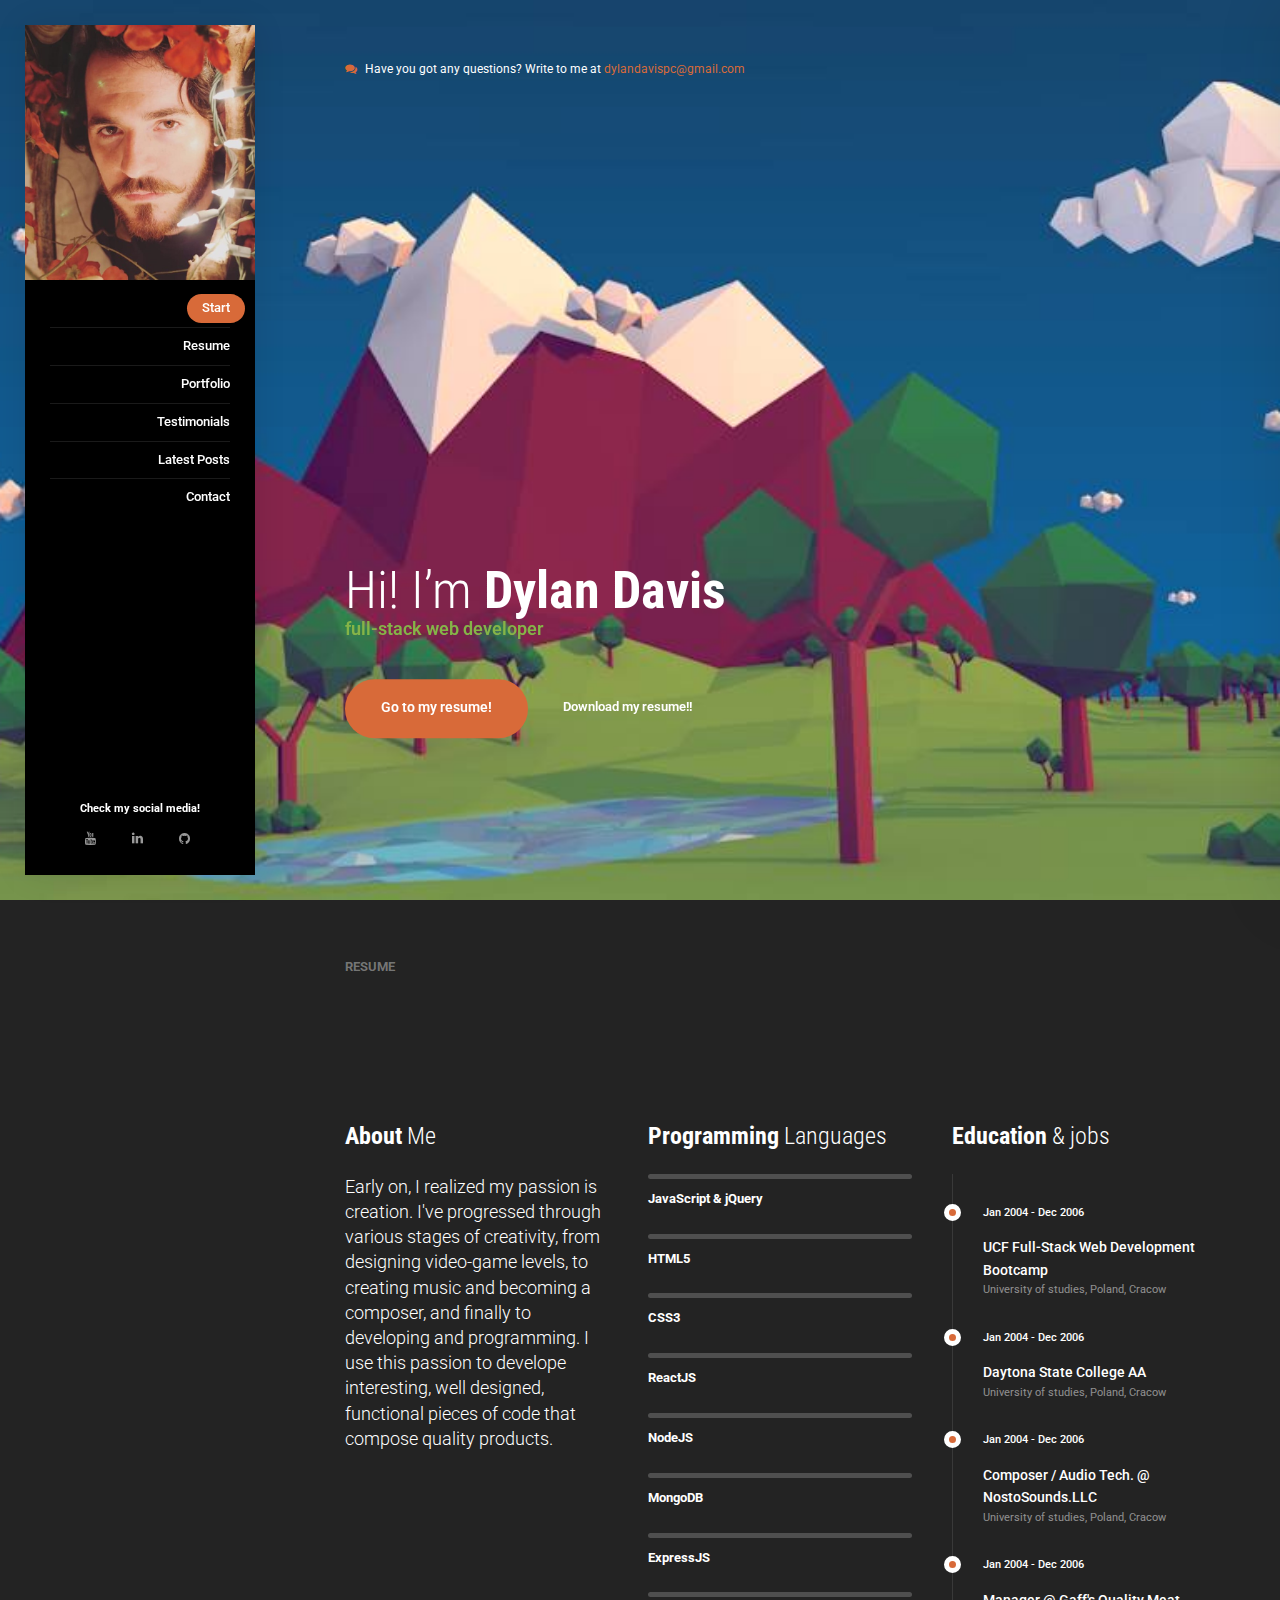
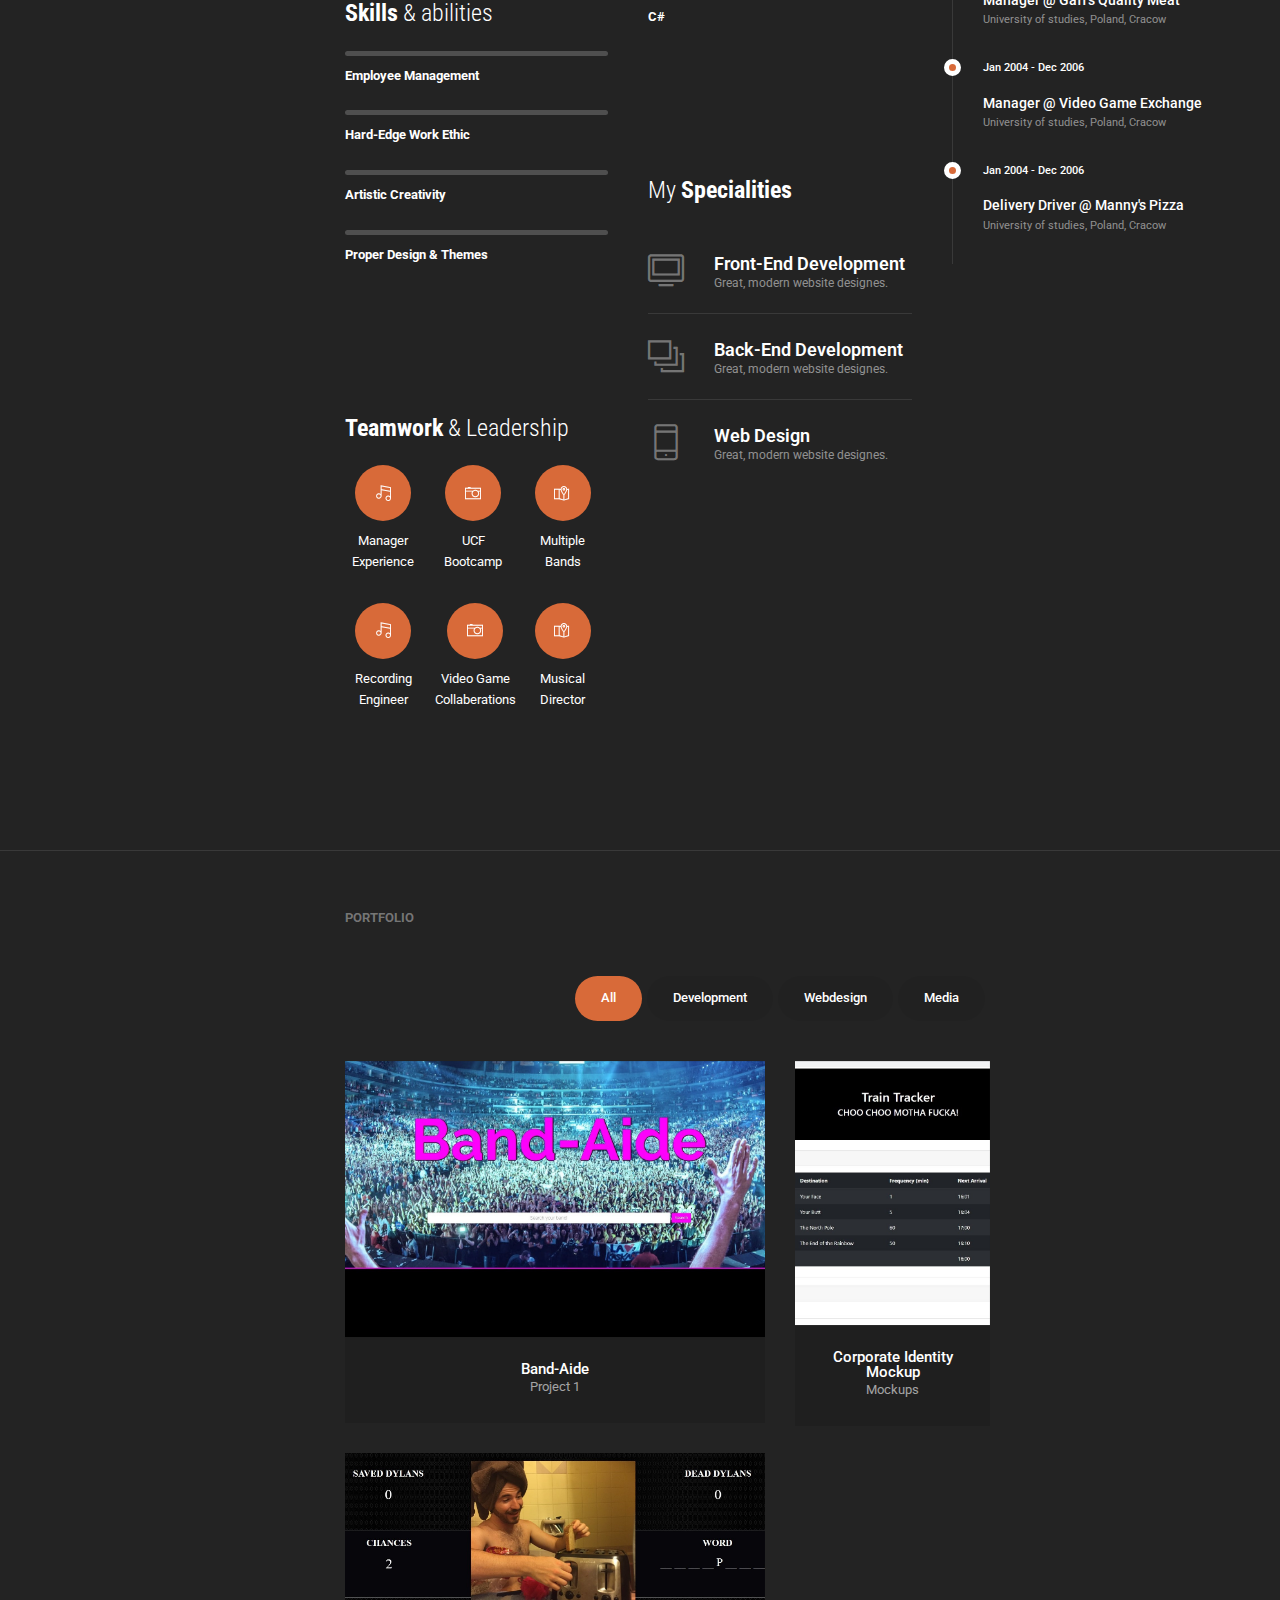
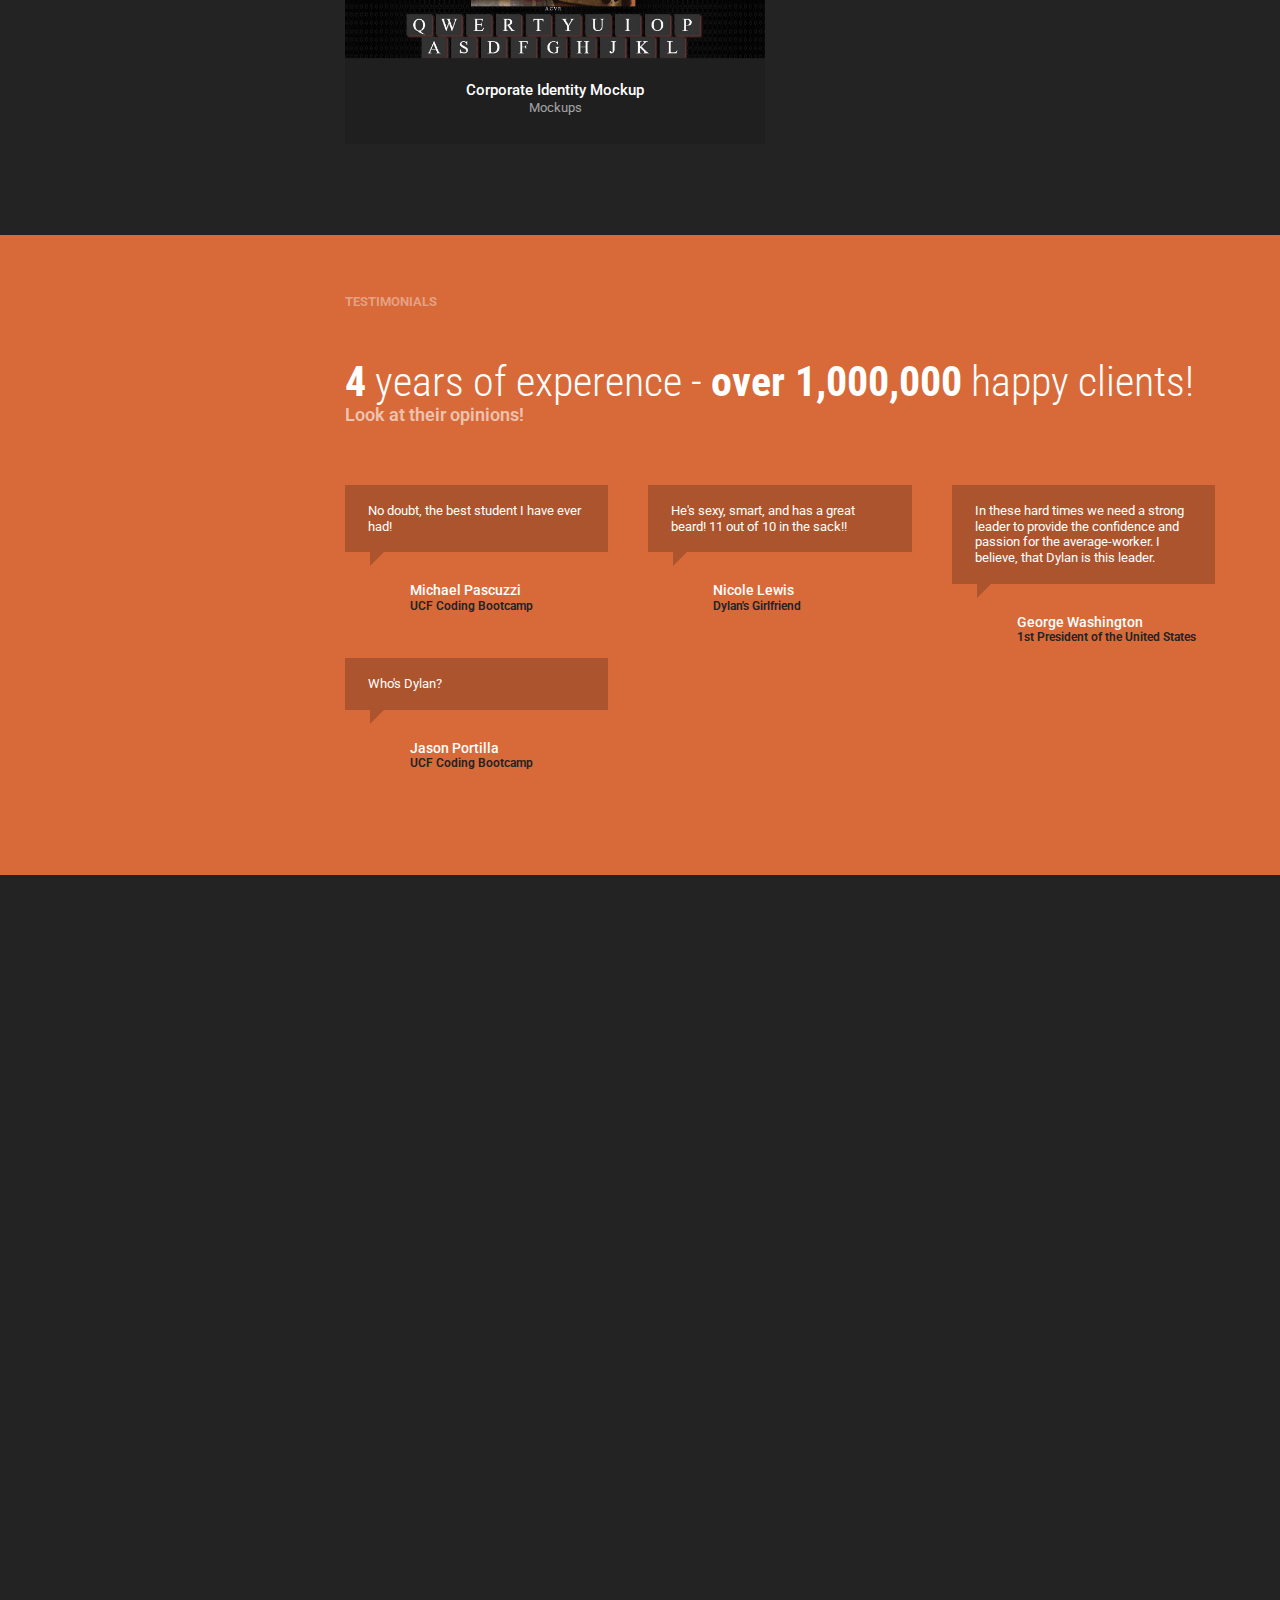
==== index.html @ 5b0389f5 "Blah" ====
<!DOCTYPE html>
<html lang="en">
<head>

<!-- Meta -->
<meta http-equiv="Content-Type" content="text/html; charset=UTF-8" />
<meta name="viewport" content="width=device-width, initial-scale=1.0, maximum-scale=1.0, user-scalable=0" />

<!-- Title -->
<title>Dylan Davis</title>

<!-- Custom CSS Changes -->
<link rel="stylesheet" rel="stylesheet" href="assets/css/custom.css">

<!-- Favicons -->
<link rel="shortcut icon" href="assets/img/favicon.png">
<link rel="apple-touch-icon" href="assets/img/favicon_60x60.png">
<link rel="apple-touch-icon" sizes="76x76" href="assets/img/favicon_76x76.png">
<link rel="apple-touch-icon" sizes="120x120" href="assets/img/favicon_120x120.png">
<link rel="apple-touch-icon" sizes="152x152" href="assets/img/favicon_152x152.png">

<!-- Google Web Fonts -->
<link href='https://fonts.googleapis.com/css?family=Roboto+Condensed:400,700,300' rel='stylesheet' type='text/css'>
<link href='https://fonts.googleapis.com/css?family=Roboto:400,700,500,300,100' rel='stylesheet' type='text/css'>

<!-- CSS Styles -->
<link rel="stylesheet" href="assets/css/styles.css" />

<!-- CSS Template -->
<link rel="stylesheet" href="assets/css/theme.min.css" />
<link rel="stylesheet" href="assets/css/color/orange-green.css" id="color" />

</head>

<body class="header-vertical">

<!-- Loader -->
<div id="page-loader" class="bg-grey-dark"></div>
<!-- Loader / End -->

<!-- Header -->
<header id="header" class="bg-black dark hidden-sm hidden-xs">

    <!-- Photo -->
    <div class="photo">
        <img src="assets/img/photos/imgProfile.jpg" alt="...me...">
    </div>

    <!-- Navigation -->
    <nav id="main-menu">
        <ul class="nav nav-vertical">
            <li><a href="#start"><span>Start</span></a></li>
            <li><a href="#resume"><span>Resume</span></a></li>
            <li><a href="#portfolio"><span>Portfolio</span></a></li>
            <li><a href="#testimonials"><span>Testimonials</span></a></li>
            <li><a href="#posts"><span>Latest Posts</span></a></li>
            <li><a href="#contact"><span>Contact</span></a></li>
        </ul>
    </nav>

    <!-- Social Media -->
    <div class="social-media">
        <strong class="text-sm">Check my social media!</strong>
        <ul class="list-inline margin-t-10">
            <li><a target="_blank" href="https://www.youtube.com/channel/UCfz7WTOPz4NAo-dM3r6B_Qw?view_as=subscriber" class="icon icon-xs"><i class="fa fa-youtube text-muted"></i></a></li>
            <li><a target="_blank" href="https://www.linkedin.com/in/dylan-davis-137534184/" class="icon icon-xs"><i class="fa fa-linkedin text-muted"></i></a></li>
            <li><a target="_blank" href="https://github.com/dylandavispc" class="icon icon-xs"><i class="fa fa-github text-muted"></i></a></li>
        </ul>
    </div>

</header>
<!-- Header / End -->

<!-- Content -->
<div id="content" class="bg-white">

    <!-- Section - Home -->
    <section id="start" class="section fullheight bg-secondary dark padding-v-60">

        <!-- BG Image -->
        <div class="bg-image animated infinite zooming"><img src="assets/img/photos/mountain.jpg" alt="..."></div>

        <!-- Top -->
        <div class="container container-wide text-md">
            <i class="icon-before fa fa-comments text-primary"></i>Have you got any questions? Write to me at <a href="#" class="text-primary">dylandavispc@gmail.com</a>
        </div>

        <!-- Middle -->
        <div class="container container-wide v-bottom padding-v-80">
            <h1 class="text-lg margin-b-0">Hi! I’m <strong>Dylan Davis</strong></h1>
            <h5 class="text-tertiary margin-b-40">full-stack web developer</h5>
            <span data-target="local-scroll"><a href="#resume" class="btn btn-lg btn-primary"><span>Go to my resume!</span><i class="ti-arrow-down"></i></a></span>
            <a target="_blank" href="assets/img/photos/Resume1.png" class="btn btn-link" download="Resume"><span>Download my resume!!</span><i class="ti-file"></i></a>
        </div>
        
    </section>
    <!-- Section - Home / End -->

    <!-- Section - Resume -->
    <section id="resume" class="section bg-secondary dark padding-v-60 border-bottom">

        <!-- Content -->
        <div class="container container-wide">

            <h6 class="margin-b-50">Resume</h6>
            
            <div class="row padding-lg">
                <div class="col-md-4 col-sm-6 col-xs-12">

                    <!-- Resume Box / About -->
                    <div class="resume-box">
                        <span class="icon animated" data-animation="fadeInDown"><i class="ti-comment-alt text-tertiary"></i></span>
                        <h4><strong>About</strong> Me</h4>
                        <p class="lead">Early on, I realized my passion is creation.  I've progressed through various stages of creativity, from designing video-game levels, 
                            to creating music and becoming a composer, and finally to developing and programming.  I use this passion to develope interesting, well designed, functional pieces of code 
                            that compose quality products.
                        </p>   
                    </div>

                    <!-- Resume Box / Skills -->
                    <div class="resume-box">
                        <span class="icon animated" data-animation="fadeInDown"><i class="ti-cup text-tertiary"></i></span>
                        <h4><strong>Skills</strong> &amp; abilities</h4>
                        <!-- Skill -->
                        <div class="skill">
                            <div class="progress progress-animated">
                                <div class="progress-bar progress-bar-primary" role="progressbar" aria-valuenow="90" aria-valuemin="0" aria-valuemax="100">
                                    <span></span>
                                </div>
                            </div>
                            <strong>Employee Management</strong>
                        </div>
                        <!-- Skill -->
                        <div class="skill">
                            <div class="progress progress-animated">
                                <div class="progress-bar progress-bar-primary" role="progressbar" aria-valuenow="90" aria-valuemin="0" aria-valuemax="100">
                                    <span></span>
                                </div>
                            </div>
                            <strong>Hard-Edge Work Ethic</strong>
                        </div>
                        <!-- Skill -->
                        <div class="skill">
                            <div class="progress progress-animated">
                                <div class="progress-bar progress-bar-primary" role="progressbar" aria-valuenow="80" aria-valuemin="0" aria-valuemax="100">
                                    <span></span>
                                </div>
                            </div>
                            <strong>Artistic Creativity</strong>
                        </div>
                        <!-- Skill -->
                        <div class="skill">
                            <div class="progress progress-animated">
                                <div class="progress-bar progress-bar-primary" role="progressbar" aria-valuenow="60" aria-valuemin="0" aria-valuemax="100">
                                    <span></span>
                                </div>
                            </div>
                            <strong>Proper Design & Themes</strong>
                        </div>
                    </div>
                    <!-- Resume Box / Hobbies -->
                    <div class="resume-box">
                        <span class="icon animated" data-animation="fadeInDown"><i class="ti-music-alt text-tertiary"></i></span>
                        <h4><strong>Teamwork</strong> &amp; Leadership</h4>
                            <ul class="list-inline">
                            <li class="leader">
                                <div class="icon-box text-center">
                                    <span class="icon icon-sm icon-circle icon-primary icon-filled"><i class="ti-music-alt"></i></span>
                                    <span class="title">Manager Experience</span>
                                </div> 
                            </li> 
                            <li class="leader">
                                <div class="icon-box text-center">
                                    <span class="icon icon-sm icon-circle icon-primary icon-filled"><i class="ti-camera"></i></span>
                                    <span class="title">UCF Bootcamp</span>
                                </div> 
                            </li> 
                            <li class="leader">
                                <div class="icon-box text-center">
                                    <span class="icon icon-sm icon-circle icon-primary icon-filled"><i class="ti-map-alt"></i></span>
                                    <span class="title">Multiple Bands</span>
                                </div> 
                            </li> 
                            <li class="leader">
                                <div class="icon-box text-center">
                                    <span class="icon icon-sm icon-circle icon-primary icon-filled"><i class="ti-music-alt"></i></span>
                                    <span class="title">Recording Engineer</span>
                                </div> 
                            </li> 
                            <li class="leader">
                                <div class="icon-box text-center">
                                    <span class="icon icon-sm icon-circle icon-primary icon-filled"><i class="ti-camera"></i></span>
                                    <span class="title">Video Game Collaberations</span>
                                </div> 
                            </li> 
                            <li class="leader">
                                <div class="icon-box text-center">
                                    <span class="icon icon-sm icon-circle icon-primary icon-filled"><i class="ti-map-alt"></i></span>
                                    <span class="title">Musical Director</span>
                                </div> 
                            </li> 
                        </ul>
                    </div>

                </div>
                <div class="col-md-4 col-sm-6 col-xs-12">

                    <!-- Resume Box / Languages -->
                    <div class="resume-box">
                        <span class="icon animated" data-animation="fadeInDown"><i class="ti-cup text-tertiary"></i></span>
                        <h4><strong>Programming</strong> Languages</h4>
                        <!-- Skill -->
                        <div class="skill">
                            <div class="progress progress-animated">
                                <div class="progress-bar progress-bar-primary" role="progressbar" aria-valuenow="100" aria-valuemin="0" aria-valuemax="100">
                                    <span></span>
                                </div>
                            </div>
                            <strong>JavaScript & jQuery</strong>
                        </div>
                        <!-- Skill -->
                        <div class="skill">
                            <div class="progress progress-animated">
                                <div class="progress-bar progress-bar-primary" role="progressbar" aria-valuenow="85" aria-valuemin="0" aria-valuemax="100">
                                    <span></span>
                                </div>
                            </div>
                            <strong>HTML5</strong>
                        </div>
                        <!-- Skill -->
                        <div class="skill">
                            <div class="progress progress-animated">
                                <div class="progress-bar progress-bar-primary" role="progressbar" aria-valuenow="90" aria-valuemin="0" aria-valuemax="100">
                                    <span></span>
                                </div>
                            </div>
                            <strong>CSS3</strong>
                        </div>
                        <!-- Skill -->
                        <div class="skill">
                            <div class="progress progress-animated">
                                <div class="progress-bar progress-bar-primary" role="progressbar" aria-valuenow="15" aria-valuemin="0" aria-valuemax="100">
                                    <span></span>
                                </div>
                            </div>
                            <strong>ReactJS</strong>
                        </div>
                        <!-- Skill -->
                        <div class="skill">
                            <div class="progress progress-animated">
                                <div class="progress-bar progress-bar-primary" role="progressbar" aria-valuenow="55" aria-valuemin="0" aria-valuemax="100">
                                    <span></span>
                                </div>
                            </div>
                            <strong>NodeJS</strong>
                        </div>
                        <!-- Skill -->
                        <div class="skill">
                            <div class="progress progress-animated">
                                <div class="progress-bar progress-bar-primary" role="progressbar" aria-valuenow="5" aria-valuemin="0" aria-valuemax="100">
                                    <span></span>
                                </div>
                            </div>
                            <strong>MongoDB</strong>
                        </div>
                        <!-- Skill -->
                        <div class="skill">
                            <div class="progress progress-animated">
                                <div class="progress-bar progress-bar-primary" role="progressbar" aria-valuenow="5" aria-valuemin="0" aria-valuemax="100">
                                    <span></span>
                                </div>
                            </div>
                            <strong>ExpressJS</strong>
                        </div>
                        <!-- Skill -->
                        <div class="skill">
                            <div class="progress progress-animated">
                                <div class="progress-bar progress-bar-primary" role="progressbar" aria-valuenow="30" aria-valuemin="0" aria-valuemax="100">
                                    <span></span>
                                </div>
                            </div>
                            <strong>C#</strong>
                        </div>
                    </div>
                    <!-- Resume Box / Specilities -->
                    <div class="resume-box">
                        <span class="icon animated" data-animation="fadeInDown"><i class="ti-mouse-alt text-tertiary"></i></span>
                        <h4>My <strong>Specialities</strong></h4>
                        <!-- Speciality -->
                        <div class="speciality">
                            <span class="speciality-icon"><i class="text-muted-2x ti-desktop"></i></span>
                            <div class="speciality-content">
                                <h5 class="margin-b-0">Front-End Development</h5>
                                <p class="speciaity-description">Great, modern website designes.</p>
                            </div>
                        </div>
                        <!-- Speciality -->
                        <div class="speciality">
                            <span class="speciality-icon"><i class="text-muted-2x ti-layers-alt"></i></span>
                            <div class="speciality-content">
                                <h5 class="margin-b-0">Back-End Development</h5>
                                <p class="speciaity-description">Great, modern website designes.</p>
                            </div>
                        </div>
                        <!-- Speciality -->
                        <div class="speciality">
                            <span class="speciality-icon"><i class="text-muted-2x ti-mobile"></i></span>
                            <div class="speciality-content">
                                <h5 class="margin-b-0">Web Design</h5>
                                <p class="speciaity-description">Great, modern website designes.</p>
                            </div>
                        </div>
                    </div>

                    

                </div>
                <div class="col-md-4 col-sm-6 col-xs-12">

                    <!-- Resume Box / Education and Jobs -->
                    <div class="resume-box">
                        <span class="icon animated" data-animation="fadeInDown"><i class="ti-calendar text-tertiary"></i></span>
                        <h4><strong>Education</strong> &amp; jobs</h4>
                        <div class="timeline">
                            <!-- Single event -->
                            <div class="timeline-event te-primary">
                                <span class="event-date">Jan 2004 - Dec 2006</span>
                                <span class="event-name">UCF Full-Stack Web Development Bootcamp</span>
                                <span class="event-description">University of studies, Poland, Cracow</span>
                            </div>
                            <!-- Single event -->
                            <div class="timeline-event te-primary">
                                <span class="event-date">Jan 2004 - Dec 2006</span>
                                <span class="event-name">Daytona State College AA</span>
                                <span class="event-description">University of studies, Poland, Cracow</span>
                            </div>
                            <!-- Single event -->
                            <div class="timeline-event te-primary">
                                <span class="event-date">Jan 2004 - Dec 2006</span>
                                <span class="event-name">Composer / Audio Tech. @ NostoSounds.LLC</span>
                                <span class="event-description">University of studies, Poland, Cracow</span>
                            </div>
                            <!-- Single event -->
                            <div class="timeline-event te-primary">
                                <span class="event-date">Jan 2004 - Dec 2006</span>
                                <span class="event-name">Manager @ Gaff's Quality Meat</span>
                                <span class="event-description">University of studies, Poland, Cracow</span>
                            </div>
                            <!-- Single event -->
                            <div class="timeline-event te-primary">
                                <span class="event-date">Jan 2004 - Dec 2006</span>
                                <span class="event-name">Manager @ Video Game Exchange</span>
                                <span class="event-description">University of studies, Poland, Cracow</span>
                            </div>
                            <!-- Single event -->
                            <div class="timeline-event te-primary">
                                <span class="event-date">Jan 2004 - Dec 2006</span>
                                <span class="event-name">Delivery Driver @ Manny's Pizza</span>
                                <span class="event-description">University of studies, Poland, Cracow</span>
                            </div>
                        </div>
                    </div>
                    

                    

                </div>
            </div>     

        </div>
        
    </section>
    <!-- Section - Resume / End -->
    
    <!-- Section - Portfolio -->
    <section id="portfolio" class="section bg-secondary dark padding-v-60">

        <!-- Content -->
        <div class="container container-wide">

            <h6 class="margin-b-50">Portfolio</h6>

            <!-- Filters -->
            <nav class="text-center">
                <ul class="nav nav-filter nav-pills margin-b-40" data-filter-grid="#portfolio-list">
                    <li class="active"><a href="#" data-filter="*">All</a></li>
                    <li><a href="#" data-filter=".development">Development</a></li>
                    <li><a href="#" data-filter=".webdesign">Webdesign</a></li>
                    <li><a href="#" data-filter=".graphic">Media</a></li>
                </ul>
            </nav>
            
            <div id="portfolio-list" class="row masonry">
                <!-- Masonry Sizer -->
                <div class="masonry-sizer col-lg-3 col-sm-6 col-xs-12"></div>    

                <!-- Masonry Element -->
                <div class="webdesign masonry-item margin-b-30 col-lg-6 col-sm-12 col-xs-12">
                    <div class="gallery-item">
                        <div class="item-photo">
                            <a href="projects/project-example-trainer.html" data-target="ajax-modal"><img src="assets/img/photos/band-aid.jpg" alt="" /></a>
                            <div class="item-hover bg-dark dark">
                                <div class="item-hover-content">
                                    <a target="_blank" href="https://github.com/connor-durham/ChrisConnorLLoydDylan" class="icon icon-sm icon-hover icon-circle icon-primary"><i class="fa fa-link"></i></a>
                                    <a target="_blank" href="https://connor-durham.github.io/ChrisConnorLLoydDylan/" class="icon icon-sm icon-circle icon-tertiary icon-hover"><i class="fa fa-play"></i></a>
                                </div>
                            </div>
                        </div>
                        <div class="item-title">
                            <a target="_blank" href="https://connor-durham.github.io/ChrisConnorLLoydDylan/" class="title">Band-Aide</a>
                            <span class="caption text-muted">Project 1</span>
                        </div>
                    </div>
                </div>
                <!-- Masonry Element -->
                <!-- <div class="development masonry-item margin-b-30 col-lg-3 col-sm-6 col-xs-12">
                    <div class="gallery-item">
                        <div class="item-photo">
                            <a href="projects/project-example-trainer.html" data-target="ajax-modal"><img src="assets/img/projects/project-square02.jpg" alt="" /></a>
                            <div class="item-hover bg-dark dark">
                                <div class="item-hover-content">
                                    <a href="projects/project-example-trainer.html" data-target="ajax-modal" class="icon icon-sm icon-hover icon-circle icon-primary"><i class="fa fa-link"></i></a>
                                    <a href="#" class="icon icon-sm icon-circle icon-tertiary icon-hover"><i class="fa fa-play"></i></a>
                                </div>
                            </div>
                        </div>
                        <div class="item-title">
                            <a href="projects/project-example-trainer.html" class="title">Corporate Identity Mockup</a>
                            <span class="caption text-muted">Mockups</span>
                        </div>
                    </div>
                </div> -->
                <!-- Masonry Element -->
                <div class="graphic masonry-item margin-b-30 col-lg-3 col-sm-6 col-xs-12">
                    <div class="gallery-item">
                        <div class="item-photo">
                            <a href="https://dylandavispc.github.io/trainhw/" data-target="ajax-modal"><img src="assets/img/photos/train.jpg" alt="" /></a>
                            <div class="item-hover bg-dark dark">
                                <div class="item-hover-content">
                                    <a target="_blank" href="https://github.com/dylandavispc/trainhw" class="icon icon-sm icon-hover icon-circle icon-primary"><i class="fa fa-link"></i></a>
                                    <a target="_blank" href="https://dylandavispc.github.io/trainhw/" class="icon icon-sm icon-circle icon-tertiary icon-hover"><i class="fa fa-play"></i></a>
                                </div>
                            </div>
                        </div>
                        <div class="item-title">
                            <a target="_blank" href="https://dylandavispc.github.io/trainhw/" class="title">Corporate Identity Mockup</a>
                            <span class="caption text-muted">Mockups</span>
                        </div>
                    </div>
                </div>
                <!-- Masonry Element -->
                <!-- <div class="webdesign masonry-item margin-b-30 col-lg-3 col-sm-6 col-xs-12">
                    <div class="gallery-item">
                        <div class="item-photo">
                            <a href="projects/project-example-trainer.html" data-target="ajax-modal"><img src="assets/img/projects/project-vertical02.jpg" alt="" /></a>
                            <div class="item-hover bg-dark dark">
                                <div class="item-hover-content">
                                    <a href="projects/project-example-trainer.html" data-target="ajax-modal" class="icon icon-sm icon-hover icon-circle icon-primary"><i class="fa fa-link"></i></a>
                                    <a href="#" class="icon icon-sm icon-circle icon-tertiary icon-hover"><i class="fa fa-play"></i></a>
                                </div>
                            </div>
                        </div>
                        <div class="item-title">
                            <a href="projects/project-example-trainer.html" class="title">Corporate Identity Mockup</a>
                            <span class="caption text-muted">Mockups</span>
                        </div>
                    </div>
                </div> -->
                <!-- Masonry Element -->
                <div class="development masonry-item margin-b-30 col-lg-6 col-sm-12 col-xs-12">
                    <div class="gallery-item">
                        <div class="item-photo">
                            <a href="https://dylandavispc.github.io/word-guess-game/" data-target="ajax-modal"><img src="assets/img/photos/wordguess.jpg" alt="" /></a>
                            <div class="item-hover bg-dark dark">
                                <div class="item-hover-content">
                                    <a target="_blank" href="https://github.com/dylandavispc/word-guess-game"  class="icon icon-sm icon-hover icon-circle icon-primary"><i class="fa fa-link"></i></a>
                                    <a target="_blank" href="https://dylandavispc.github.io/word-guess-game/" class="icon icon-sm icon-circle icon-tertiary icon-hover"><i class="fa fa-play"></i></a>
                                </div>
                            </div>
                        </div>
                        <div class="item-title">
                            <a target="_blank" href="https://dylandavispc.github.io/word-guess-game/" class="title">Corporate Identity Mockup</a>
                            <span class="caption text-muted">Mockups</span>
                        </div>
                    </div>
                </div>
                <!-- Masonry Element -->
                <!-- <div class="graphic masonry-item margin-b-30 col-lg-3 col-sm-6 col-xs-12">
                    <div class="gallery-item">
                        <div class="item-photo">
                            <a href="projects/project-example-trainer.html" data-target="ajax-modal"><img src="assets/img/projects/project-square03.jpg" alt="" /></a>
                            <div class="item-hover bg-dark dark">
                                <div class="item-hover-content">
                                    <a href="projects/project-example-trainer.html" data-target="ajax-modal" class="icon icon-sm icon-hover icon-circle icon-primary"><i class="fa fa-link"></i></a>
                                    <a href="#" class="icon icon-sm icon-circle icon-tertiary icon-hover"><i class="fa fa-play"></i></a>
                                </div>
                            </div>
                        </div>
                        <div class="item-title">
                            <a href="projects/project-example-trainer.html" class="title">Corporate Identity Mockup</a>
                            <span class="caption text-muted">Mockups</span>
                        </div>
                    </div>
                </div> -->
            </div>    

        </div>
        
    </section>
    <!-- Section - Portfolio / End -->

    <!-- Section - Testimonials -->
    <section id="testimonials" class="section bg-primary dark padding-v-60">

        <!-- BG Image -->
        <div class="bg-image animated infinite zooming"><img src="assets/img/photos/trainer-bg02.jpg" alt="..."></div>

        <!-- Content -->
        <div class="container container-wide">

            <h6 class="margin-b-50">Testimonials</h6>

            <h1 class="margin-b-0"><strong>4</strong> years of experence - <strong>over 1,000,000</strong> happy clients!</h1>
            <h5 class="text-muted margin-b-60">Look at their opinions!</h5>
            
            <div class="row padding-lg">
                
                <div class="col-lg-4 col-sm-6">
                    <!-- Testimonial -->
                    <div class="testimonial testimonial-dark">
                      <div class="testimonial-content font-alt">
                          No doubt, the best student I have ever had!
                      </div>
                      <div class="testimonial-author testimonial-with-photo">
                          <div class="testimonial-photo animated" data-animation="zoomIn"><img class="img-circle" src="assets/img/photos/testimonial-avatar01.jpg" alt="" /></div>
                          <div class="testimonial-author-txt">
                              <span class="name">Michael Pascuzzi</span>
                              <span class="caption text-secondary">UCF Coding Bootcamp</span>
                          </div>
                      </div>
                    </div>
                    <!-- Testimonial -->
                    <div class="testimonial testimonial-dark">
                      <div class="testimonial-content font-alt">
                          Who's Dylan?
                      </div>
                      <div class="testimonial-author testimonial-with-photo">
                          <div class="testimonial-photo animated" data-animation="zoomIn"><img class="img-circle" src="assets/img/photos/testimonial-avatar02.jpg" alt="" /></div>
                          <div class="testimonial-author-txt">
                              <span class="name">Jason Portilla</span>
                              <span class="caption text-secondary">UCF Coding Bootcamp</span>
                          </div>
                      </div>
                    </div>
                </div>
                <div class="col-lg-4 col-sm-6">
                    <!-- Testimonial -->
                    <div class="testimonial testimonial-dark">
                      <div class="testimonial-content font-alt">
                          He's sexy, smart, and has a great beard!  11 out of 10 in the sack!!
                      </div>
                      <div class="testimonial-author testimonial-with-photo">
                          <div class="testimonial-photo animated" data-animation="zoomIn"><img class="img-circle" src="assets/img/photos/testimonial-avatar03.jpg" alt="" /></div>
                          <div class="testimonial-author-txt">
                              <span class="name">Nicole Lewis</span>
                              <span class="caption text-secondary">Dylan's Girlfriend</span>
                          </div>
                      </div>
                    </div>
                </div>
                <div class="col-lg-4 col-sm-6">
                    <!-- Testimonial -->
                    <div class="testimonial testimonial-dark">
                      <div class="testimonial-content font-alt">
                          In these hard times we need a strong leader to provide the confidence and passion for the average-worker.  I believe, that Dylan is this leader.
                      </div>
                      <div class="testimonial-author testimonial-with-photo">
                          <div class="testimonial-photo animated" data-animation="zoomIn"><img class="img-circle" src="assets/img/photos/testimonial-avatar04.jpg" alt="" /></div>
                          <div class="testimonial-author-txt">
                              <span class="name">George Washington</span>
                              <span class="caption text-secondary">1st President of the United States</span>
                          </div>
                      </div>
                    </div>
                </div>

            </div>  

        </div>
        
    </section>
    <!-- Section - Testimonials / End -->

    <!-- Section - Latest Posts -->
    <!-- <section id="posts" class="section bg-secondary dark padding-v-60"> -->

        <!-- Content -->
        <!-- <div class="container container-wide">

            <h6 class="margin-b-50">Latest Posts</h6>
            
            <div class="row masonry"> -->
                <!-- Masonry Sizer -->
                <!-- <div class="masonry-sizer col-lg-4 col-sm-6 col-xs-12"></div>     -->
                <!-- Masonry Element / Post -->
                <!-- <article class="post post-item masonry-item col-lg-4 col-sm-6 col-xs-12">
                    <div class="post-photo">
                        <img src="assets/img/photos/post01.jpg" alt="...">
                    </div>
                    <div class="post-content animated" data-animation="fadeInUp">
                        <div class="meta">
                            <span><i class="fa fa-comment"></i><a href="#">4</a></span>
                            <span><i class="fa fa-user"></i><a href="#">John Doe</a></span>
                            <span><i class="fa fa-tag"></i><a href="#">Webdevelopment</a></span>
                        </div>
                        <div class="date">22 May, 2014</div>
                        <h1><a href="#">Awesome Seattle Cycle Trip</a></h1>
                        <p class="lead">Per sint eirmod expetenda te. Pro ne essent.</p>
                        <p>Per ea tibique fabellas electram. Ea aliquam corpora vis. Ne quot civibus atomorum quo. </p>
                        <a href="blog-post-vertical.html" class="btn btn-primary btn-xs"><span>Read more</span><i class="ti-arrow-right"></i></a>
                    </div>
                </article> -->
                <!-- Masonry Element / Post -->
                <!-- <article class="post post-item masonry-item col-lg-4 col-sm-6 col-xs-12">
                    <div class="post-content animated" data-animation="fadeInUp">
                        <div class="meta">
                            <span><i class="fa fa-comment"></i><a href="#">4</a></span>
                            <span><i class="fa fa-user"></i><a href="#">John Doe</a></span>
                            <span><i class="fa fa-tag"></i><a href="#">Webdesign</a></span>
                        </div>
                        <div class="date">22 May, 2014</div>
                        <h1><a href="#">Awesome Seattle Cycle Trip</a></h1>
                        <p class="lead">Per sint eirmod expetenda te. Pro ne essent.</p>
                        <p>Per ea tibique fabellas electram. Ea aliquam corpora vis. Ne quot civibus atomorum quo. </p>
                        <a href="blog-post-vertical.html" class="btn btn-primary btn-xs"><span>Read more</span><i class="ti-arrow-right"></i></a>
                    </div>
                </article> -->
                <!-- Masonry Element / Post -->
                <!-- <article class="post post-item masonry-item col-lg-4 col-sm-6 col-xs-12">
                    <div class="post-photo">
                        <img src="assets/img/photos/post02.jpg" alt="...">
                    </div>
                    <div class="post-content animated" data-animation="fadeInUp">
                        <div class="meta">
                            <span><i class="fa fa-comment"></i><a href="#">4</a></span>
                            <span><i class="fa fa-user"></i><a href="#">John Doe</a></span>
                            <span><i class="fa fa-tag"></i><a href="#">Front-End Development</a></span>
                        </div>
                        <div class="date">22 May, 2014</div>
                        <h1><a href="#">Awesome Seattle Cycle Trip</a></h1>
                        <p class="lead">Per sint eirmod expetenda te. Pro ne essent.</p>
                        <p>Per ea tibique fabellas electram. Ea aliquam corpora vis. Ne quot civibus atomorum quo. </p>
                        <a href="blog-post-vertical.html" class="btn btn-primary btn-xs"><span>Read more</span><i class="ti-arrow-right"></i></a>
                    </div>
                </article> -->
                <!-- Masonry Element / Post -->
                <!-- <article class="post post-item masonry-item col-lg-4 col-sm-6 col-xs-12">
                    <div class="post-photo">
                        <img src="assets/img/photos/post03.jpg" alt="...">
                    </div>
                    <div class="post-content animated" data-animation="fadeInUp">
                        <div class="meta">
                            <span><i class="fa fa-comment"></i><a href="#">4</a></span>
                            <span><i class="fa fa-user"></i><a href="#">John Doe</a></span>
                            <span><i class="fa fa-tag"></i><a href="#">Webdevelopment</a></span>
                        </div>
                        <div class="date">22 May, 2014</div>
                        <h1><a href="#">Awesome Seattle Cycle Trip</a></h1>
                        <p class="lead">Per sint eirmod expetenda te. Pro ne essent.</p>
                        <p>Per ea tibique fabellas electram. Ea aliquam corpora vis. Ne quot civibus atomorum quo. </p>
                        <a href="blog-post-vertical.html" class="btn btn-primary btn-xs"><span>Read more</span><i class="ti-arrow-right"></i></a>
                    </div>
                </article>
            </div>  

        </div>
        
    </section> -->
    <!-- Section - Latest Posts / End -->

    <!-- Section - Contact -->
    <section id="contact" class="section bg-secondary dark fullheight padding-v-60">

        <!-- BG Map -->
        <div id="google-map" class="bg-image" data-latitude="40.758895" data-longitude="-73.985131" data-style="dark"></div>

        <!-- Contact Box -->
        <div class="contact-box bg-secondary dark animated" data-animation="flipInY">
            <h1>Don’t hesitate to <strong>contact me</strong>!</h1>
            <!-- Contact List -->
            <ul class="list-unstyled list-unstyled-icons">
                <li><i class="inline-icon icon-before-and-after text-primary fa fa-map-marker"></i>204 Cambridge blvd.<br />Port Orange,<br />FL 32127, USA</li>
                <li><i class="inline-icon icon-before-and-after text-primary fa fa-comment"></i><a href="#">dylandavispc@gmail.com</a></li>
                <li><i class="inline-icon icon-before-and-after text-primary fa fa-phone"></i>(386) 451-8903</li>
            </ul>
            <a href="#" class="btn btn-primary" data-target="messenger"><span>Use Contact Form</span><i class="ti-email"></i></a>
            <h5 class="margin-t-60">Check my social media!</h5>
            <ul class="list-inline">
                <li><a href="https://www.youtube.com/channel/UCfz7WTOPz4NAo-dM3r6B_Qw?view_as=subscriber" target="_blank" class="icon icon-xs"><i class="fa fa-youtube text-muted"></i></a></li>
                <li><a href="https://www.linkedin.com/in/dylan-davis-137534184/" target="_blank" class="icon icon-xs"><i class="fa fa-linkedin text-muted"></i></a></li>
                <li><a target="_blank" href="https://github.com/dylandavispc" class="icon icon-xs"><i class="fa fa-github text-muted"></i></a></li>
            </ul>
        </div>

    </section>
    <!-- Section - Contact / End -->

</div>
<!-- Content / End -->

<!-- Messanger -->
<a href="#" id="messenger-toggle" data-target="messenger" class="icon icon-sm icon-circle animated" data-animation="bounceIn" data-animation-delay="300"><i class="fa fa-comments"></i></a>
<div id="messenger" class="dark">
    <div id="messenger-box">
        <div class="messenger-box-content">
            <!-- Close -->
            <a href="#" class="messenger-close icon icon-hover icon-xs icon-circle icon-white" data-target="messenger"><i class="fa fa-times"></i></a>
            <!-- Avatar -->
            <img src="assets/img/photos/imgProfile.jpg" id="avatarImg" alt="..." class="img-circle margin-b-30">
            <h3>Please fill the <strong>form</strong> - I will response as fast as I can!</h3>
            <!-- Contact Form -->
            <form id="contact-form">
                <div class="form-alert"></div>
                <div class="form-error alert alert-default"><ul></ul></div>
                <div class="form-group">
                    <label>Name:</label>
                    <input id="name" class="form-control" type="text" name="name">
                </div>
                <div class="form-group">
                    <label>Addres e-mail:</label>
                    <input id="email" class="form-control" type="text" name="email">
                </div>
                <div class="form-group">
                    <label>Message:</label>
                    <textarea id="message" class="form-control" name="message" rows="4"></textarea>
                </div>
                <button type="submit" class="btn btn-secondary"><span>Send a message!</span><i class="ti-email"></i></button>
            </form>
        </div>
    </div>
</div>

<!-- Mobile Navigation -->
<a href="#" id="mobile-nav-toggle" class="icon icon-circle icon-sm icon-primary icon-hover visible-xs visible-sm" data-target="mobile-nav">
    <i class="ti-menu"></i>
</a>
<nav id="mobile-nav" class="bg-black dark">
    <div class="mobile-nav-wrapper">
        <!-- Avatar -->
        <img src="assets/img/photos/trainer-avatar-96x96.jpg" alt="..." class="img-circle margin-b-30">
        <!-- Nav -->
        <ul class="nav nav-vertical">
            <li><a href="#start"><span>Start</span></a></li>
            <li><a href="#resume"><span>Resume</span></a></li>
            <li><a href="#portfolio"><span>Portfolio</span></a></li>
            <li><a href="#testimonials"><span>Testimonials</span></a></li>
            <li><a href="#posts"><span>Latest Posts</span></a></li>
            <li><a href="#contact"><span>Contact</span></a></li>
        </ul>
        <!-- Social Media -->
        <div class="margin-t-20">
            <strong class="text-sm">Check my social media!</strong>
            <ul class="list-inline margin-t-10">
                <li><a target="_blank" href="https://www.youtube.com/channel/UCfz7WTOPz4NAo-dM3r6B_Qw?view_as=subscriber" class="icon icon-xs"><i class="fa fa-youtube text-muted"></i></a></li>
                <li><a target="_blank" href="https://www.linkedin.com/in/dylan-davis-137534184/" class="icon icon-xs"><i class="fa fa-linkedin text-muted"></i></a></li>
                <li><a target="_blank" href="https://github.com/dylandavispc" class="icon icon-xs"><i class="fa fa-github text-muted"></i></a></li>
            </ul>
        </div>
    </div>
    <a href="#" class="mobile-nav-close icon icon-hover icon-xs icon-circle icon-primary" data-target="mobile-nav"><i class="fa fa-times"></i></a>
</nav>

<!-- Ajax Wrapper & Loader -->
<div id="ajax-modal"></div>
<div id="ajax-loader"><i class="fa fa-spinner fa-spin"></i></div>

<!-- FB Like -->
<div id="fb-root"></div>
<script>(function(d, s, id) {
  var js, fjs = d.getElementsByTagName(s)[0];
  if (d.getElementById(id)) return;
  js = d.createElement(s); js.id = id;
  js.src = "//connect.facebook.net/en_US/sdk.js#xfbml=1&version=v2.5";
  fjs.parentNode.insertBefore(js, fjs);
}(document, 'script', 'facebook-jssdk'));</script>

<!-- JS Libraries -->
<script src="assets/js/jquery-1.11.3.min.js"></script>

<!-- JS Plugins -->
<script>
window.paceOptions = {
    target: '#page-loader',
    ajax: false
};
</script>
<script src="assets/js/plugins.js"></script>

<!-- JS Core -->
<script src="assets/js/core.min.js"></script>

<!-- Google Map API -->
<script src="https://maps.googleapis.com/maps/api/js?v=3.exp&sensor=false"></script>

<!-- Google Analytics: Change UA-XXXXX-X to be your site's ID. Go to http://www.google.com/analytics/ for more information. -->
<!--
<script>
    var _gaq = _gaq || [];
    _gaq.push(['_setAccount', 'UA-XXXXX-X']);
    _gaq.push(['_trackPageview']);

    (function() {
        var ga = document.createElement('script'); ga.type = 'text/javascript'; ga.async = true;
        ga.src = ('https:' == document.location.protocol ? 'https://ssl' : 'http://www') + '.google-analytics.com/ga.js';
        var s = document.getElementsByTagName('script')[0]; s.parentNode.insertBefore(ga, s);
    })();
</script>
-->

</body>

</html>
---- assets/css/custom.css ----
#header {
    box-shadow: 5px 10px;
}
#avatarImg {
    width: 80px;
}
---- assets/css/theme.min.css ----
/* ----------------------------------------------------------------------------
Mi. - Ultimate Personal Resume vCard Template 

File:			CSS Theme Base (minified)
Version:        1.3
Last change:    20/07/16
Author:         Suelo
-------------------------------------------------------------------------------- */

.btn,a{transition:all .2s ease-in-out}a:focus,a:hover,h1 a:focus,h1 a:hover,h2 a:focus,h2 a:hover,h3 a:focus,h3 a:hover,h4 a:focus,h4 a:hover,h5 a:hover,h5:focus,h6 a:focus,h6 a:hover{text-decoration:none}.relative,.sep-line,.v-bottom,.v-center,body{position:relative}#ajax-modal,body{overflow-x:hidden}.btn.active.focus,.btn.active:focus,.btn.focus,.btn.focus:active,.btn:active:focus,.btn:focus,:focus,a:focus,a:visited,input:focus,textarea:focus{outline:0}.example-box-title,.label,h6{text-transform:uppercase}body{color:#282828;font-size:13px;font-family:'Helvetica Neue',Roboto,Helvetica,Arial,sans-serif;font-weight:400;line-height:1.6;-webkit-font-smoothing:antialiased;-moz-osx-font-smoothing:grayscale}a{color:inherit;-moz-transition:all .2s ease-in-out;-webkit-transition:all .2s ease-in-out;-o-transition:all .2s ease-in-out}iframe{border:none}img{max-width:100%;height:auto;-webkit-backface-visibility:hidden}.relative{z-index:2}.border{border:1px solid rgba(0,0,0,.15)}.dark .border,.dark.border{border:1px solid rgba(255,255,255,.2)}.border-bottom{border-bottom:1px solid rgba(0,0,0,.15)}.dark .border-bottom,.dark.border-bottom{border-bottom:1px solid rgba(255,255,255,.1)}.border-top{border-top:1px solid rgba(0,0,0,.15)}.dark .border-top,.dark.border-top{border-top:1px solid rgba(255,255,255,.2)}.light{color:#111}.dark,.nav-vertical>li.active>a,.nav-vertical>li>a.active{color:#fff}.padding-70{padding:70px}.padding-60{padding:60px}.padding-40{padding:40px}.padding-30{padding:30px}.padding-20{padding:20px}.padding-15{padding:15px}.padding-10{padding:10px}.padding-v-130{padding-top:130px;padding-bottom:130px}.padding-v-120{padding-top:120px;padding-bottom:120px}.padding-v-110{padding-top:110px;padding-bottom:110px}.padding-v-100{padding-top:100px;padding-bottom:100px}.padding-v-90{padding-top:90px;padding-bottom:90px}.padding-v-80{padding-top:80px;padding-bottom:80px}.padding-v-70{padding-top:70px;padding-bottom:70px}.padding-v-60{padding-top:60px;padding-bottom:60px}.padding-v-50{padding-top:50px;padding-bottom:50px}.padding-v-40{padding-top:40px;padding-bottom:40px}.padding-v-30{padding-top:30px;padding-bottom:30px}.padding-v-20{padding-top:20px;padding-bottom:20px}.padding-v-10{padding-top:10px;padding-bottom:10px}.padding-h-130{padding-left:130px;padding-right:130px}.padding-h-120{padding-left:120px;padding-right:120px}.padding-h-110{padding-left:110px;padding-right:110px}.padding-h-100{padding-left:100px;padding-right:100px}.padding-h-90{padding-left:90px;padding-right:90px}.padding-h-80{padding-left:80px;padding-right:80px}.padding-h-70{padding-left:70px;padding-right:70px}.padding-h-60{padding-left:60px;padding-right:60px}.padding-h-50{padding-left:50px;padding-right:50px}.padding-h-40{padding-left:40px;padding-right:40px}.padding-h-30{padding-left:30px;padding-right:30px}.padding-h-20{padding-left:20px;padding-right:20px}.padding-h-10{padding-left:10px;padding-right:10px}.padding-t-130{padding-top:130px}.padding-t-120{padding-top:120px}.padding-t-110{padding-top:110px}.padding-t-100{padding-top:100px}.padding-t-90{padding-top:90px}.padding-t-80{padding-top:80px}.padding-t-70{padding-top:70px}.padding-t-60{padding-top:60px}.padding-t-50{padding-top:50px}.padding-t-40{padding-top:40px}.padding-t-30{padding-top:30px}.padding-t-20{padding-top:20px}.padding-t-15{padding-top:15px}.padding-t-10{padding-top:10px}.padding-b-130{padding-bottom:130px}.padding-b-120{padding-bottom:120px}.padding-b-110{padding-bottom:110px}.padding-b-100{padding-bottom:100px}.padding-b-90{padding-bottom:90px}.padding-b-80{padding-bottom:80px}.padding-b-70{padding-bottom:70px}.padding-b-60{padding-bottom:60px}.padding-b-50{padding-bottom:50px}.padding-b-40{padding-bottom:40px}.padding-b-30{padding-bottom:30px}.padding-b-20{padding-bottom:20px}.padding-b-15{padding-bottom:15px}.padding-b-10{padding-bottom:10px}.margin-t-0{margin-top:0!important}.margin-t-5{margin-top:5px!important}.margin-t-10{margin-top:10px!important}.margin-t-15{margin-top:15px!important}.margin-t-20{margin-top:20px!important}.margin-t-30{margin-top:30px!important}.margin-t-40{margin-top:40px!important}.margin-t-50{margin-top:50px!important}.margin-t-60{margin-top:60px!important}.margin-t-70{margin-top:70px!important}.margin-t-80{margin-top:80px!important}.margin-t-90{margin-top:90px!important}.margin-t-100{margin-top:100px!important}.margin-t-110{margin-top:110px!important}.margin-t-120{margin-top:120px!important}.margin-b-0{margin-bottom:0!important}.margin-b-5{margin-bottom:5px!important}.margin-b-10{margin-bottom:10px!important}.margin-b-15{margin-bottom:15px!important}.margin-b-20{margin-bottom:20px!important}.margin-b-30{margin-bottom:30px!important}.margin-b-40{margin-bottom:40px!important}.margin-b-50{margin-bottom:50px!important}.margin-b-60{margin-bottom:60px!important}.margin-b-70{margin-bottom:70px!important}.margin-b-80{margin-bottom:80px!important}.margin-b-90{margin-bottom:90px!important}.margin-b-100{margin-bottom:100px!important}.margin-b-110{margin-bottom:110px!important}.margin-b-120{margin-bottom:120px!important}.margin-l-10{margin-left:10px!important}.margin-l-20{margin-left:20px!important}.margin-l-30{margin-left:30px!important}.margin-l-40{margin-left:40px!important}.margin-l-50{margin-left:50px!important}.margin-r-10{margin-right:10px!important}.margin-r-20{margin-right:20px!important}.margin-r-30{margin-right:30px!important}.margin-r-40{margin-right:40px!important}.margin-r-50{margin-right:50px!important}.h-100{height:100px}.h-200{height:200px}.h-300{height:300px}.h-400{height:400px}.h-500{height:500px}.h-600{height:600px}.h-700{height:700px}.h-800{height:800px}.h-900{height:900px}.h-sm{min-height:40vh}.h-md{min-height:60vh}.h-lg{min-height:80vh}.fullheight{height:100vh}.min-fullheight{min-height:100vh}.icon-before{margin-right:8px}.icon-after{margin-left:8px}.icon-before-and-after{margin-right:8px;margin-left:8px}.sep-line{z-index:1;display:block;height:1px;border:none;margin:10px 0;background:rgba(0,0,0,.1)}.dark .sep-line{background:rgba(255,255,255,.2)}.bg-image,.bg-slideshow{background-position:center center;background-size:cover;background-repeat:no-repeat;z-index:0}.v-center{top:50%;transform:translate3d(0,-50%,0);-webkit-transform:translate3d(0,-50%,0);-webkit-transition:all .3s;-moz-transition:all .3s;-o-transition:all .3s;transition:all .3s}.v-bottom{top:95%;transform:translate3d(0,-100%,0);-webkit-transform:translate3d(0,-100%,0);-webkit-transition:all .3s;-moz-transition:all .3s;-o-transition:all .3s;transition:all .3s}.v-center-items{display:-webkit-flex;display:-moz-flex;display:-ms-flexbox;display:flex;align-items:center;-webkit-align-items:center;flex-direction:row;-webkit-flex-direction:row}.bg-image>img,.bg-video-placeholder,.mobile .hidden-mobile{display:none}.bg-image{position:absolute;top:0;left:0;width:100%;height:100%}.bg-image+*{position:relative}.bg-map,.bg-slideshow,.bg-video{position:absolute;top:0;left:0;width:100%;height:100%}.bg-fixed{background-attachment:fixed}.bg-slideshow+*{position:relative}.bg-slideshow .owl-item,.bg-slideshow .owl-wrapper,.bg-slideshow .owl-wrapper-outer{height:100%;overflow:hidden}.animated{visibility:hidden}.animated.visible{visibility:visible}.animate-hover{-webkit-animation-fill-mode:both;animation-fill-mode:both}.shadow{-webkit-box-shadow:1px 1px 20px 0 rgba(0,0,0,.2);-moz-box-shadow:1px 1px 20px 0 rgba(0,0,0,.2);box-shadow:1px 1px 20px 0 rgba(0,0,0,.2)}.container-wide{width:80%}.fullwidth{padding-left:30px;padding-right:30px}.row.no-padding{margin-left:0;margin-right:0}.row.no-padding>[class*=' col'],.row.no-padding>[class^=col]{padding-left:0;padding-right:0}.row.padding-lg{margin-left:-40px;margin-right:-40px}.row.padding-lg>[class*=' col'],.row.padding-lg>article[class^=col]{padding-left:40px;padding-right:40px}#header{transition:all .3s;-webkit-transition:all .3s;-moz-transition:all .3s;-o-transition:all .3s}.nav-vertical>li:not(:last-child){border-bottom:1px solid rgba(0,0,0,.1)}.dark .nav-vertical>li{border-color:rgba(255,255,255,.1)}#main-menu .nav-vertical>li>ul>li:not(:last-child),.nav-horizontal>li>ul>li:not(:last-child){border-bottom:1px solid rgba(0,0,0,.1)}.nav-vertical>li>a{position:relative;display:inline-block;font-size:13px;font-weight:500;padding:8px 0}.nav-vertical>li>a:focus,.nav-vertical>li>a:hover{background:0 0}.nav-vertical>li>a>span{position:relative;z-index:1}.nav-vertical>li>a:before{position:absolute;top:4px;left:-15px;bottom:4px;right:-15px;border-radius:20px;content:' ';transform:scale(0);-webkit-transform:scale(0);transition:all .2s cubic-bezier(.175,.885,.32,1.275);-webkit-transition:all .2s cubic-bezier(.175,.885,.32,1.275);visibility:hidden;opacity:0}.nav-vertical>li.active>a:before,.nav-vertical>li>a.active:before{transform:scale(1);-webkit-transform:scale(1);visibility:visible;opacity:1}.nav-vertical li ul{padding:10px 5px 20px;list-style:none;display:none}#main-menu .nav-vertical>li:hover>ul,#main-menu .nav-vertical>li>a:hover+ul,.nav-vertical li.active>ul{display:block}.nav-vertical>li ul a{line-height:1.8;opacity:.5}.nav-vertical>li>ul>li.active>a,.nav-vertical>li>ul>li>a:focus,.nav-vertical>li>ul>li>a:hover{opacity:1}#main-menu .nav-vertical>li>a{margin-left:-25px;margin-right:-25px;padding-left:25px;padding-right:25px}#main-menu .nav-vertical>li>a:before{left:10px;right:10px}#main-menu .nav-vertical>li>ul{position:absolute;background:#fff;padding:3px 15px;width:180px;text-align:left;left:100%;margin-left:20px;top:0;-webkit-box-shadow:0 0 30px 0 rgba(0,0,0,.1);-moz-box-shadow:0 0 30px 0 rgba(0,0,0,.1);box-shadow:0 0 30px 0 rgba(0,0,0,.1)}#main-menu .nav-vertical>li.dropdown>a:after{font-family:themify;font-size:70%;margin-left:5px;opacity:.6;content:"\e62a"}#main-menu .nav-vertical>li.dropdown:hover>a:after{opacity:1;color:inherit}#main-menu .nav-vertical>li>ul>li>a{line-height:2.8;opacity:1}.header-vertical #header{position:fixed;top:25px;left:25px;bottom:25px;width:270px;z-index:888;-webkit-box-shadow:0 0 30px 0 rgba(0,0,0,.1);-moz-box-shadow:0 0 30px 0 rgba(0,0,0,.1);box-shadow:0 0 30px 0 rgba(0,0,0,.1)}.header-vertical #header #main-menu{position:relative;background:inherit;z-index:2}.header-vertical #header .nav-vertical{position:relative;text-align:right;padding:0 25px}.header-vertical #header .photo{margin-bottom:10px}.header-vertical .logo{text-align:right;padding:90px 30px;margin-bottom:10px}.header-vertical .logo .name{margin-bottom:5px;font-size:46px;line-height:1}.header-vertical .logo .caption{font-weight:600}.header-vertical #header .social-media{position:absolute;bottom:0;left:0;right:0;text-align:center;z-index:1}.nav-horizontal>li{display:inline-block;margin:0 10px;line-height:1}.nav-horizontal>li>a{position:relative;display:block;font-size:13px;font-weight:500;padding:12px 0}.nav-horizontal>li>a:focus,.nav-horizontal>li>a:hover{background:0 0}.nav-horizontal>li>a>span{position:relative;z-index:1}.nav-horizontal>li>a:before{position:absolute;top:4px;left:-15px;bottom:4px;right:-15px;border-radius:20px;content:' ';transform:scale(0);-webkit-transform:scale(0);transition:all .2s cubic-bezier(.175,.885,.32,1.275);-webkit-transition:all .2s cubic-bezier(.175,.885,.32,1.275);visibility:hidden;opacity:0}.header-horizontal #header,.nav-horizontal>li>ul{left:0;-webkit-box-shadow:0 0 30px 0 rgba(0,0,0,.1);-moz-box-shadow:0 0 30px 0 rgba(0,0,0,.1)}.nav-horizontal>li>a.active{color:#fff}.nav-horizontal>li>a.active:before{transform:scale(1);-webkit-transform:scale(1);visibility:visible;opacity:1}.nav-horizontal>li>ul{position:absolute;background:#fff;padding:3px 15px;width:180px;text-align:left;top:100%;list-style:none;display:none;margin-top:-1px;box-shadow:0 0 30px 0 rgba(0,0,0,.1)}.nav-horizontal>li.dropdown>a:after{font-family:themify;font-size:70%;margin-left:5px;opacity:.6;content:"\e62a"}.nav-horizontal>li.dropdown:hover>a:after{opacity:1;color:inherit}.nav-horizontal>li:hover>ul{display:block}.nav-horizontal>li>ul>li>a{line-height:2.8;opacity:1}.header-horizontal #header{position:fixed;top:0;right:0;height:88px;z-index:222;box-shadow:0 0 30px 0 rgba(0,0,0,.1)}.header-horizontal #header>*{line-height:88px}.header-horizontal #header>*>*{line-height:1.6}.header-horizontal #header .photo{height:100%;display:inline-block;line-height:1}.header-horizontal #header .photo img{height:100%}.header-horizontal .logo{display:inline-block;text-align:right;padding:9px 30px;min-width:230px;height:88px;line-height:1!important}.header-horizontal .logo>*{position:relative;top:11px}.header-horizontal .logo .name{margin-bottom:0;font-size:24px;line-height:24px!important}.header-horizontal .logo .caption{font-weight:600;font-size:12px}.header-horizontal #header #main-menu{display:inline-block;margin-left:20px}.gallery-item,.timeline-event>*{display:block}#mobile-nav-toggle{position:fixed;top:30px;right:30px;z-index:660;-webkit-box-shadow:0 0 30px 0 rgba(0,0,0,.1);-moz-box-shadow:0 0 30px 0 rgba(0,0,0,.1);box-shadow:0 0 30px 0 rgba(0,0,0,.1)}.ajax-modal-opened #mobile-nav-toggle{margin-top:60px}#mobile-nav{position:fixed;top:0;right:0;height:100%;width:260px;z-index:670;transition:all .3s ease-out;-webkit-transition:all .3s ease-out;-moz-transition:all .3s ease-out;-o-transition:all .3s ease-out;transform:translateX(100%);-webkit-transform:translateX(100%);-webkit-box-shadow:-2px 2px 61px 0 rgba(0,0,0,.1);-moz-box-shadow:-2px 2px 61px 0 rgba(0,0,0,.1);box-shadow:-2px 2px 61px 0 rgba(0,0,0,.1)}#messenger.active,.post-item:hover .post-content{-webkit-box-shadow:0 0 30px 0 rgba(0,0,0,.1);-moz-box-shadow:0 0 30px 0 rgba(0,0,0,.1)}#mobile-nav .mobile-nav-wrapper{position:absolute;top:0;right:0;width:100%;height:100%;padding:30px;overflow-x:hidden;overflow-y:auto;z-index:0}#messenger,.gallery-item,.section{overflow:hidden}.mobile-nav-open #mobile-nav{transform:translateX(0);-webkit-transform:translateX(0)}.mobile-nav-open.header-horizontal #header,.mobile-nav-open.header-horizontal #header.sticky{transform:translateX(-260px);-webkit-transform:translateX(-260px)}.mobile-nav-open #content{transform:translateX(-130px);-webkit-transform:translateX(-130px)}#mobile-nav .mobile-nav-close{position:absolute;top:30px;right:30px}.section,.speciality-icon,.timeline,.timeline-event{position:relative}#content{transition:all .3s;-webkit-transition:all .3s;-moz-transition:all .3s;-o-transition:all .3s}.header-vertical .section{padding-left:320px}.resume-box{margin-bottom:50px}.skill{margin-bottom:24px}.speciality{padding:20px 0;border-bottom:1px solid #eaeaea}.dark .speciality{border-color:rgba(255,255,255,.1)}.speciality:last-child{border-bottom:none}.speciality-icon{top:-2px;float:left;font-size:36px}.speciality-content{padding-top:6px;padding-left:66px}.speciaity-description{color:#757575;margin-bottom:0;font-size:12px}.dark .speciaity-description{color:rgba(255,255,255,.5)}.timeline{border-left:1px solid #eaeaea;padding:30px 0}.dark .timeline{border-color:rgba(255,255,255,.1)}.timeline-event{padding-left:30px;padding-bottom:30px}.timeline-event:last-child{padding-bottom:0}.timeline-event:before{position:absolute;top:0;left:-9px;width:7px;height:7px;border:5px solid #fff;-webkit-border-radius:50%;-moz-border-radius:50%;border-radius:50%;-webkit-box-sizing:content-box;-moz-box-sizing:content-box;box-sizing:content-box;content:" "}.gallery-item,.gallery-item .item-photo{position:relative}.event-date{font-weight:500;font-size:11px;margin-bottom:15px}.event-name{font-weight:500;font-size:14px}.event-description{font-size:11px;color:#757575}.dark .event-description{color:rgba(255,255,255,.5)}.contact-box{margin-left:10%;width:380px;padding:60px 40px}.gallery-item{transition:all .3s ease-out;-webkit-transition:all .3s ease-out}.gallery-item .item-container{position:absolute;top:0;left:0;width:100%;height:100%;padding:5% 10%;transition:all .5s ease-out;-webkit-transition:all .5s ease-out}.gallery-item .item-container .item-content{position:relative;top:50%;transform:translate3d(0,-50%,0);-webkit-transform:translate3d(0,-50%,0)}.gallery-item:hover .item-container.dynamic{opacity:0;visibility:hidden;transform:translateY(50%);-webkit-transform:translateY(50%)}.gallery-item .item-hover{position:absolute;top:0;left:0;width:100%;height:100%;padding:5% 10%;transition:all .5s;-webkit-transition:all .5s;opacity:0;visibility:hidden}.gallery-item:hover .item-hover{opacity:1;visibility:visible;transform:translateY(0);-webkit-transform:translateY(0)}.gallery-item .item-hover-content{position:relative;top:50%;text-align:center;opacity:0;transform:translate3d(0,-50%,0) scale(.5);-webkit-transform:translate3d(0,-50%,0) scale(.5);transition:all .2s cubic-bezier(.175,.885,.32,1.275) .2s;-webkit-transition:all .2s cubic-bezier(.175,.885,.32,1.275) .2s}.gallery-item:hover .item-hover-content{opacity:1;transform:translate3d(0,-50%,0) scale(1);-webkit-transform:translate3d(0,-50%,0) scale(1)}.gallery-item .item-hover-corner{position:absolute;top:10px;right:15px}.gallery-item .item-title{text-align:center;padding:25px 10px;background-color:#fff}.dark .gallery-item .item-title{background-color:rgba(0,0,0,.1)}.gallery-item .item-title .title{font-size:15px;font-weight:500;display:block;line-height:1}.post{margin-bottom:30px}.post .post-content{position:relative;margin:0 15px 30px;background:#fff;color:#282828;padding:25px 30px;z-index:2;transition:all .5s;-webkit-transition:all .5s}#ajax-loader,.post .post-photo+.post-content{margin-top:-25px}.post-item .post-content{margin-bottom:0}.example-box,.post .date,.post .meta{margin-bottom:20px}.post-item:hover .post-content{box-shadow:0 0 30px 0 rgba(0,0,0,.1)}.post-item h1{font-size:36px}.post .meta{font-size:11px;padding-bottom:21px;border-bottom:1px solid rgba(0,0,0,.1)}.post .meta>span:not(:last-child){margin-right:13px}.post .meta>span>i{margin-right:5px;opacity:.2}.post .date{font-size:14px;font-weight:500}#messenger{position:fixed;top:0;right:0;bottom:0;width:360px;height:100%;z-index:777;display:none;-webkit-box-shadow:none;-moz-box-shadow:none;box-shadow:none;transition:box-shadow .5s .4s;-webkit-transition:-webkit-box-shadow .5s .4s}#messenger.active{box-shadow:0 0 30px 0 rgba(0,0,0,.1)}#messenger-box{position:absolute;top:0;left:0;bottom:0;width:100%;height:100%;color:#fff}#messenger-box .messenger-box-content{position:absolute;top:0;left:0;right:-30px;margin-right:30px;height:100%;padding:30px;display:none;overflow:auto}#messenger-box .icon.messenger-close{position:absolute;top:30px;right:30px}#messenger-box:before{position:absolute;bottom:30px;right:30px;width:56px;height:56px;transition:all .7s;-webkit-transition:all .7s;-webkit-border-radius:50%;-moz-border-radius:50%;border-radius:50%;content:' '}#messenger.active #messenger-box:before{bottom:-220px;right:-220px;width:720px;height:150vh}#messenger-toggle{position:fixed;bottom:30px;right:30px;background-color:#fff;-webkit-box-shadow:0 0 30px 0 rgba(0,0,0,.1);-moz-box-shadow:0 0 30px 0 rgba(0,0,0,.1);box-shadow:0 0 30px 0 rgba(0,0,0,.1);z-index:776}#messenger-toggle:focus,#messenger-toggle:hover{color:#fff}.example-box{border:1px solid #E1E1E8;border-top-left-radius:4px;border-top-right-radius:4px}.comment-avatar,.pace .pace-progress{-webkit-border-radius:50%;-moz-border-radius:50%}.example-box-content{padding:20px}.example-box-content>:last-child{margin-bottom:0}.example-box-title{padding:10px 20px;font-size:11px;border-bottom:1px solid #E1E1E8;background-color:#F7F8F9;color:#9b9fa1;font-weight:500}.example-box+pre{margin-top:-1px!important;border-top-left-radius:0;border-top-right-radius:0}.comments{margin-bottom:30px}.comments,.comments ul{list-style:none;padding:0}.comment-content,.comments ul{padding-left:95px}.comments ul{margin-top:20px;padding-top:20px}.comments li{margin-bottom:25px}.comment-title,.comments li:last-child{margin-bottom:0}.comment-avatar{float:left;width:65px;height:65px;border-radius:50%;overflow:hidden}.comment-avatar img{-webkit-border-radius:2px;-moz-border-radius:2px;border-radius:2px}.comment-title{padding-right:100px}.comment-head{padding-top:10px;padding-bottom:15px;margin-bottom:10px;border-bottom:1px solid rgba(0,0,0,.15)}.dark .comment-head{border-color:rgba(255,255,255,.15)}.comment-text{font-size:12px;margin-bottom:15px}h5,p{margin-bottom:20px}#page-loader{position:fixed;top:0;left:0;right:0;bottom:0;width:100%;height:100%;z-index:10000;transition:all .3s ease-out;-webkit-transition:all .3s ease-out;-moz-transition:all .3s ease-out;-o-transition:all .3s ease-out}.pace{position:absolute;z-index:2000;top:50%;left:50%;transform:translate3d(-50%,-50%,0);-webkit-transform:translate3d(-50%,-50%,0);-webkit-pointer-events:none;pointer-events:none;-webkit-user-select:none;-moz-user-select:none;user-select:none;width:80px;height:80px;display:block!important}.pace-inactive{display:none}.pace .pace-progress{position:relative;transform:translate3d(0,0,0)!important;-webkit-transform:translate3d(0,0,0)!important;-webkit-transition:all .1s;-moz-transition:all .1s;-o-transition:all .1s;transition:all .1s;-webkit-background-clip:padding-box;-moz-background-clip:padding;background-clip:padding-box;border-radius:50%;width:100%;height:100%;color:#fff;text-align:center}@-webkit-keyframes pageLoading{0%,100%{-webkit-transform:none;transform:none}50%{-webkit-transform:scale(1.9);transform:scale(1.9)}}@keyframes pageLoading{0%,100%{-webkit-transform:none;transform:none}50%{-webkit-transform:scale(1.9);transform:scale(1.9)}}.pace .pace-progress:before{position:absolute;top:0;left:0;-webkit-border-radius:50%;-moz-border-radius:50%;border-radius:50%;width:100%;height:100%;content:' ';-webkit-animation-name:pageLoading;animation-name:pageLoading;-webkit-animation-fill-mode:both;animation-fill-mode:both;-webkit-animation-duration:3s;animation-duration:3s;-webkit-animation-iteration-count:infinite;animation-iteration-count:infinite}.pace .pace-progress:after{position:absolute;top:49%;left:49%;transform:translate3d(-50%,-50%,0);-webkit-transform:translate3d(-50%,-50%,0);font-size:16px;font-weight:600;content:attr(data-progress-text);display:block}.bg-green,.bg-success{background-color:#85b448}.bg-blue,.bg-info{background-color:#3aa8db}.bg-orange,.bg-warning{background-color:#d86a39}.bg-danger,.bg-red{background-color:#ca4441}.bg-white{background-color:#fff}.bg-black{background-color:#000}.bg-grey{background-color:#f8f8f8}.bg-grey-dark{background-color:#232323}.bg-blue-dark{background-color:#1a2a41}.bg-red-dark{background-color:#4b1615}.bg-red-navy{background-color:#723e3d}.bg-green-dark{background-color:#232d1c}.bg-green-navy{background-color:#647247}.bg-brown{background-color:#32281d}.bg-blue-navy{background-color:#31485e}.bg-yellow{background-color:#ddc13e}.bg-yellow-navy{background-color:#8e824c}.bg-beige{background-color:#caa669}.bg-purple{background-color:#8566b5}.bg-purple-navy{background-color:#352a47}.bg-dark{background-color:rgba(0,0,0,.7)}h1,h2,h3,h4,h5,h6{margin-top:0}h1,h2,h3,h4{font-family:'Roboto Condensed';font-weight:300}h5,h6{font-weight:600}.text-light,p.lead{font-weight:300}h1{font-size:42px;margin-bottom:34px}h1.text-lg{font-size:52px}h2{font-size:36px;margin-bottom:28px}h3{font-size:28px;margin-bottom:26px}h4{font-size:24px;margin-bottom:24px}h5{font-size:18px}h6{font-size:13px;color:rgba(0,0,0,.3);margin-bottom:16px}.dark h6{color:rgba(255,255,255,.4)}p.lead{font-size:18px;margin-bottom:25px}blockquote{padding:30px 20px}blockquote footer:before{display:none}.btn>*,.icon-box{display:inline-block}blockquote footer img{margin-right:10px}.dark blockquote .small,.dark blockquote footer,.dark blockquote small{color:rgba(255,255,255,.5)}pre{padding:20px}.link-default{text-decoration:underline}.text-xxl{font-size:52px}.text-xl{font-size:24px}.text-lg{font-size:20px}.text-md{font-size:12px}.text-sm{font-size:11px}.text-xs{font-size:10px}.text-italic{font-style:italic}.text-blue-dark,.text-primary{color:#1a2a41}.text-green,.text-success{color:#85b448}.text-blue,.text-info{color:#3aa8db}.text-orange,.text-warning{color:#d86a39}.text-danger,.text-red{color:#ca4441}.text-white{color:#fff}.text-black{color:#000}.text-grey{color:#f8f8f8}.text-red-dark{color:#4b1615}.text-red-navy{color:#723e3d}.text-green-dark{color:#232d1c}.text-green-navy{color:#647247}.text-brown{color:#32281d}.text-blue-navy{color:#31485e}.text-yellow{color:#ddc13e}.text-yellow-navy{color:#8e824c}.text-beige{color:#caa669}.text-purple{color:#8566b5}.text-purple-navy{color:#352a47}.text-muted{color:#888}.text-muted-2x{color:#b7b7b7}.dark .text-muted{color:rgba(255,255,255,.6)}.dark .text-muted-2x{color:rgba(255,255,255,.4)}.text-dark{color:rgba(0,0,0,.6)}.btn{position:relative;padding:15px 32px 17px;-webkit-border-radius:30px;-moz-border-radius:30px;border-radius:30px;border:none;font-size:13px;background:0 0;font-weight:600;margin-bottom:2px;color:#fff;-moz-transition:all .2s ease-in-out;-webkit-transition:all .2s ease-in-out;-o-transition:all .2s ease-in-out}.btn>*{transition:all .2s ease-in-out;-moz-transition:all .2s ease-in-out;-webkit-transition:all .2s ease-in-out;-o-transition:all .2s ease-in-out}.btn>:nth-child(2){position:absolute;top:48%;transform:translate3d(0,-50%,0);-webkit-transform:translate3d(0,-50%,0);right:20px;opacity:0;visibility:hidden}.btn:focus>:nth-child(1),.btn:hover>:nth-child(1){transform:translateX(-10px)}.btn:focus>:nth-child(2),.btn:hover>:nth-child(2){opacity:1;visibility:visible}.btn:before{position:absolute;top:-2px;left:-2px;right:-2px;bottom:-2px;border-radius:29px;content:' ';opacity:0}.btn:focus:before{-webkit-animation-fill-mode:both;animation-fill-mode:both;-webkit-animation-duration:.6s;animation-duration:.6s;-webkit-animation-name:glow;animation-name:glow}@-webkit-keyframes glow{0%{opacity:.3;-webkit-transform:scale(0)}100%{opacity:0;-webkit-transform:scale(2)}}@keyframes glow{0%{opacity:.3;transform:scale(0)}100%{opacity:0;transform:scale(2)}}.btn>span{position:relative;z-index:1}.btn-green,.btn-success{background-color:#85b448}.btn-green:focus,.btn-green:hover,.btn-success:focus,.btn-success:hover{color:#85b448}.btn-blue,.btn-info{background-color:#3aa8db}.btn-blue:focus,.btn-blue:hover,.btn-info:focus,.btn-info:hover{color:#3aa8db}.btn-orange,.btn-warning{background-color:#d86a39}.btn-orange:focus,.btn-orange:hover,.btn-warning:focus,.btn-warning:hover{color:#d86a39}.btn-danger,.btn-red{background-color:#ca4441}.btn-danger:focus,.btn-danger:hover,.btn-red:focus,.btn-red:hover{color:#ca4441}.btn-white{background-color:#fff}.btn-white:focus,.btn-white:hover{color:#fff}.btn-black{background-color:#282828}.btn-black:focus,.btn-black:hover{color:#282828}.btn-grey{background-color:#f8f8f8}.btn-grey:focus,.btn-grey:hover{color:#f8f8f8}.btn-blue-dark{background-color:#1a2a41}.btn-blue-dark:focus,.btn-blue-dark:hover{color:#1a2a41}.btn-red-dark{background-color:#4b1615}.btn-red-dark:focus,.btn-red-dark:hover{color:#4b1615}.btn-red-navy{background-color:#723e3d}.btn-red-navy:focus,.btn-red-navy:hover{color:#723e3d}.btn-green-dark{background-color:#232d1c}.btn-green-dark:focus,.btn-green-dark:hover{color:#232d1c}.btn-green-navy{background-color:#647247}.btn-green-navy:focus,.btn-green-navy:hover{color:#647247}.btn-brown{background-color:#32281d}.btn-brown:focus,.btn-brown:hover{color:#32281d}.btn-blue-navy{background-color:#31485e}.btn-blue-navy:focus,.btn-blue-navy:hover{color:#31485e}.btn-yellow{background-color:#ddc13e}.btn-yellow:focus,.btn-yellow:hover{color:#ddc13e}.btn-yellow-navy{background-color:#8e824c}.btn-yellow-navy:focus,.btn-yellow-navy:hover{color:#8e824c}.btn-beige{background-color:#caa669}.btn-beige:focus,.btn-beige:hover{color:#caa669}.btn-purple{background-color:#8566b5}.btn-purple:focus,.btn-purple:hover{color:#8566b5}.btn-purple-navy{background-color:#352a47}.btn-purple-navy:focus,.btn-purple-navy:hover{color:#352a47}.btn-default,.btn-white{color:#282828}.btn:focus,.btn:hover{background:#fff}.btn-default{background-color:#f8f8f8}.btn-link{color:inherit}.btn-link:focus,.btn-link:hover{color:inherit;text-decoration:none;background:0 0}.btn-lg{padding:19px 36px 21px;border-radius:40px;font-size:14px}.btn-sm{padding:11px 29px 13px;border-radius:25px;font-size:12px}.btn-xs{padding:9px 26px 11px;border-radius:20px;font-size:11px}.label{font-size:70%;font-weight:500}.label-default{background-color:transparent;color:inherit;border:1px solid rgba(0,0,0,.15)}.dark .label-default{border-color:rgba(255,255,255,.25)}.label-primary{background-color:#1a2a41}.label-success{background-color:#85b448}.label-info{background-color:#3aa8db}.label-warning{background-color:#d86a39}.label-danger{background-color:#ca4441}.icon-box{margin-bottom:30px}.icon-box .icon{margin-bottom:10px}.icon-box .title{display:block}.icon,.icon-circle>*,.social-icons>li{display:inline-block}.icon{font-size:62px;vertical-align:middle;width:84px}.icon-circle{position:relative;font-size:32px;height:84px;-webkit-border-radius:50%;-moz-border-radius:50%;border-radius:50%;color:#fff}.icon-circle>*{position:absolute;top:49%;left:49%;transform:translate3d(-50%,-50%,0);-webkit-transform:translate3d(-50%,-50%,0)}.icon.icon-hover{transition:all .1s ease-out;-moz-transition:all .1s ease-out;-webkit-transition:all .1s ease-out;-o-transition:all .1s ease-out}a.icon>:focus,a.icon>:hover{color:inherit}.icon-lg{font-size:88px;width:120px}.icon-lg.icon-circle{font-size:54px;height:120px}.icon-sm{font-size:42px;width:56px}.icon-sm.icon-circle{font-size:16px;height:56px}.icon-xs{font-size:13px;width:34px}.icon-xs.icon-circle{font-size:11px;height:34px}.icon-green,.icon-success{background-color:#85b448}.icon-green.icon-hover:focus,.icon-green.icon-hover:hover,.icon-success.icon-hover:focus,.icon-success.icon-hover:hover{color:#85b448}.icon-blue,.icon-info{background-color:#3aa8db}.icon-blue.icon-hover:focus,.icon-blue.icon-hover:hover,.icon-info.icon-hover:focus,.icon-info.icon-hover:hover{color:#3aa8db}.icon-orange,.icon-warning{background-color:#d86a39}.icon-orange.icon-hover:focus,.icon-orange.icon-hover:hover,.icon-warning.icon-hover:focus,.icon-warning.icon-hover:hover{color:#d86a39}.icon-danger,.icon-red{background-color:#ca4441}.icon-danger.icon-hover:focus,.icon-danger.icon-hover:hover,.icon-red.icon-hover:focus,.icon-red.icon-hover:hover{color:#ca4441}.icon-black.icon-hover:focus,.icon-black.icon-hover:hover,.icon-grey,.icon-grey.icon-hover:focus,.icon-grey.icon-hover:hover,.icon-white,.icon-white.icon-hover:focus,.icon-white.icon-hover:hover{color:#282828}.icon-white{background-color:#fff}.icon-black{background-color:#282828}.icon-grey{background-color:#f8f8f8}.icon-blue-dark{background-color:#1a2a41}.icon-blue-dark.icon-hover:focus,.icon-blue-dark.icon-hover:hover{color:#1a2a41}.icon-red-dark{background-color:#4b1615}.icon-red-dark.icon-hover:focus,.icon-red-dark.icon-hover:hover{color:#4b1615}.icon-red-navy{background-color:#723e3d}.icon-red-navy.icon-hover:focus,.icon-red-navy.icon-hover:hover{color:#723e3d}.icon-green-dark{background-color:#232d1c}.icon-green-dark.icon-hover:focus,.icon-green-dark.icon-hover:hover{color:#232d1c}.icon-green-navy{background-color:#647247}.icon-green-navy.icon-hover:focus,.icon-green-navy.icon-hover:hover{color:#647247}.icon-brown{background-color:#32281d}.icon-brown.icon-hover:focus,.icon-brown.icon-hover:hover{color:#32281d}.icon-blue-navy{background-color:#31485e}.icon-blue-navy.icon-hover:focus,.icon-blue-navy.icon-hover:hover{color:#31485e}.icon-yellow{background-color:#ddc13e}.icon-yellow.icon-hover:focus,.icon-yellow.icon-hover:hover{color:#ddc13e}.icon-yellow-navy{background-color:#8e824c}.icon-yellow-navy.icon-hover:focus,.icon-yellow-navy.icon-hover:hover{color:#8e824c}.icon-beige{background-color:#caa669}.icon-beige.icon-hover:focus,.icon-beige.icon-hover:hover{color:#caa669}.icon-purple{background-color:#8566b5}.icon-purple.icon-hover:focus,.icon-purple.icon-hover:hover{color:#8566b5}.icon-purple-navy{background-color:#352a47}.icon-purple-navy.icon-hover:focus,.icon-purple-navy.icon-hover:hover{color:#352a47}.icon.icon-hover:not(.icon-circle):hover{color:inherit}.icon-circle.icon-hover:focus:not(.icon-white):not(#messenger-toggle),.icon-circle.icon-hover:hover:not(.icon-white):not(#messenger-toggle),a.icon-circle:focus:not(.icon-white):not(#messenger-toggle),a.icon-circle:hover:not(.icon-white):not(#messenger-toggle){background-color:#fff!important}.icon.icon-hover.icon-white:focus,.icon.icon-hover.icon-white:hover{background-color:transparent;color:inherit}.social-icons{list-style:none;margin:0;padding:0}.icon-behance{background-color:#0098fd}.icon-behance:focus,.icon-behance:hover{color:#0098fd}.icon-dribbble{background-color:#f16092}.icon-dribbble:focus,.icon-dribbble:hover{color:#f16092}.icon-dropbox{background-color:#0093eb}.icon-dropbox:focus,.icon-dropbox:hover{color:#0093eb}.icon-facebook{background-color:#1f4578}.icon-facebook:focus,.icon-facebook:hover{color:#1f4578}.icon-github{background-color:#757575}.icon-github:focus,.icon-github:hover{color:#757575}.icon-google-plus{background-color:#e13d3d}.icon-google-plus:focus,.icon-google-plus:hover{color:#e13d3d}.icon-instagram{background-color:#bd7f55}.icon-instagram:focus,.icon-instagram:hover{color:#bd7f55}.icon-linkedin{background-color:#008fc3}.icon-linkedin:focus,.icon-linkedin:hover{color:#008fc3}.icon-skype{background-color:#16bef1}.icon-skype:focus,.icon-skype:hover{color:#16bef1}.icon-tumblr{background-color:#3a5974}.icon-tumblr:focus,.icon-tumblr:hover{color:#3a5974}.icon-twitter{background-color:#50c8e6}.icon-twitter:focus,.icon-twitter:hover{color:#50c8e6}.icon-youtube{background-color:#eb3c31}.icon-youtube:focus,.icon-youtube:hover{color:#eb3c31}.owl-pagination{text-align:center}.owl-pagination .owl-page{display:inline-block;margin:0 5px 5px;padding:5px 0}.owl-pagination .owl-page>span{display:block;background-color:#282828;width:8px;height:8px;opacity:.2;vertical-align:middle;border-radius:50%;-webkit-transition:all .1s ease-out;transition:all .1s ease-out}.dark .owl-pagination .owl-page>span{background-color:#fff;opacity:.3}.light .owl-pagination .owl-page>span{background-color:#282828}.owl-pagination .owl-page.active>span{opacity:1;transform:scale(1.4);-webkit-transform:scale(1.4)}.side-sticky-navigation.affix{top:60px;width:100%;max-width:300px}ol,ul{margin-bottom:25px}ul.list-check li{list-style:none}ul.list-check li:before{font-family:FontAwesome;content:'\f00c';margin-right:10px;opacity:.4}.list-unstyled-icons .inline-icon{float:left;margin-left:-35px}.list-unstyled-icons li{padding-left:30px;margin-bottom:15px}.list-unstyled-icons li:last-child{margin-bottom:0}.nav a{color:inherit}.nav-pills>li{display:inline-block;float:none}.nav-pills>li>a{border-radius:40px;padding:12px 26px;font-weight:500;border:none;background-color:rgba(0,0,0,.05);color:#909090}.dark .nav-pills>li>a{color:#fff}.nav-pills>li>a:focus,.nav-pills>li>a:hover{background:0 0;color:#282828}.alert,.dark .nav-pills>li>a:focus,.dark .nav-pills>li>a:hover,.nav-panels>li.active>a,.nav-panels>li.active>a:focus,.nav-panels>li.active>a:hover{color:#fff}.nav-pills>li.active>a,.nav-pills>li.active>a:focus,.nav-pills>li.active>a:hover{background-color:#282828;border-color:#282828}.nav-panels{margin-bottom:40px}.nav-panels>li{width:50%;float:left}.nav-panels>li>a{padding:40px;background:#fff;text-align:center;font-size:15px;font-weight:500}.form-control,label{font-size:13px}.nav-panels>li>a:focus,.nav-panels>li>a:hover{background:#fff}.form-group{margin-bottom:10px}.form-control{height:42px;padding:10px 12px;border-color:#dfdfdf;border-radius:3px;-webkit-box-shadow:none;box-shadow:none}.form-control:focus{border-color:#949494;border-radius:3px;-webkit-box-shadow:none;box-shadow:none}.dark .form-control,.dark .form-control:focus{border:none!important}.form-error{display:none}.alert{border:none}.alert-default{background-color:rgba(0,0,0,.15)}.alert-success{background-color:#85b448}.alert-info{background-color:#3aa8db}.alert-warning{background-color:#d86a39}.alert-danger{background-color:#ca4441}.testimonial{margin-bottom:45px;text-align:left}.testimonial-content{position:relative;padding:18px 23px;line-height:1.2;background-color:#F6F6F6}.testimonial-dark .testimonial-content{color:#fff;background-color:rgba(0,0,0,.2)}.testimonial-white .testimonial-content{color:#282828;background-color:#fff}.testimonial-content:before{position:absolute;bottom:-14px;left:25px;width:0;height:0;border-style:solid;border-width:14px 14px 0 0;content:'';border-color:#F6F6F6 transparent transparent}.testimonial-white .testimonial-content:before{border-color:#fff transparent transparent}.testimonial-dark .testimonial-content:before{border-color:rgba(0,0,0,.2) transparent transparent}.testimonial-author{margin-top:20px;line-height:1.1}.testimonial-author .testimonial-icon{float:left}.testimonial-author .name{font-weight:500;font-size:14px;display:block}.modal-dialog,.modal:before{display:inline-block;vertical-align:middle}.testimonial-author .caption{font-size:12px;font-weight:600}.testimonial-photo{position:relative;float:left;width:52px;height:52px}.testimonial-with-photo .testimonial-author-txt{margin-left:65px;padding-top:11px}.testimonial-with-icon .testimonial-icon{margin-top:3px}.testimonial-with-icon .testimonial-author-txt{margin-left:25px}.modal{text-align:center}.modal-backdrop.in{opacity:.8}.modal-intro{color:#fff;text-align:left}.modal.fade .modal-dialog{-webkit-transition:-webkit-transform .3s cubic-bezier(.175,.885,.32,1.475);-o-transition:-o-transform .3s cubic-bezier(.175,.885,.32,1.475);transition:transform .3s cubic-bezier(.175,.885,.32,1.475);-webkit-transform:translate(0,-25%);-ms-transform:translate(0,-25%);-o-transform:translate(0,-25%);transform:translate(0,-25%)}.modal.in .modal-dialog{-webkit-transform:translate(0,0);-ms-transform:translate(0,0);-o-transform:translate(0,0);transform:translate(0,0)}.modal:before{content:" ";height:100%}.modal-dialog{text-align:left}#ajax-loader,#ajax-modal{display:none;position:fixed}.modal-dialog.modal-md{width:750px}.modal-content{border-radius:0;-webkit-box-shadow:none;box-shadow:none;border:none}.modal-body{padding:30px}.modal-close{position:absolute;top:30px;right:30px;z-index:50;transform:translateY(-40px) rotate(90deg);-webkit-transform:translateY(-40px) rotate(90deg);background:0 0;font-size:30px;border:none;color:#fff;opacity:.3;transition:all .3s ease-out;-moz-transition:all .3s ease-out;-webkit-transition:all .3s ease-out;-o-transition:all .3s ease-out}.modal.in .modal-close{transform:translateY(0) rotate(0);-webkit-transform:translateY(0) rotate(0);opacity:.3}.modal.in .modal-close:hover{opacity:1}#ajax-modal{top:0;right:0;left:0;bottom:0;overflow-y:auto;z-index:333}.ajax-modal-opened #header{pointer-events:none;opacity:.5}#ajax-modal .ajax-body{padding-top:90px;padding-bottom:90px}html.locked-scrolling,html.locked-scrolling body{height:100%;overflow:hidden}#ajax-modal .ajax-close{position:fixed;top:30px;right:30px;z-index:50}#ajax-loader{top:50%;left:50%;width:50px;height:50px;margin-left:-25px;color:#fff;border-radius:50%;z-index:999}#ajax-loader:before{position:absolute;top:0;left:0;-webkit-border-radius:50%;-moz-border-radius:50%;border-radius:50%;width:100%;height:100%;content:' ';-webkit-animation-name:pageLoading;animation-name:pageLoading;-webkit-animation-fill-mode:both;animation-fill-mode:both;-webkit-animation-duration:3s;animation-duration:3s;-webkit-animation-iteration-count:infinite;animation-iteration-count:infinite}#ajax-loader>i{position:absolute;top:50%;left:50%;margin-top:-10px;margin-left:-10px;font-size:19px}.progress{-webkit-border-radius:3px;-moz-border-radius:3px;border-radius:3px;height:5px;margin-bottom:10px;background-color:#f1f1f1;-webkit-box-shadow:none;box-shadow:none;overflow:visible}.dark .progress{background-color:rgba(255,255,255,.2)}.progress-bar{margin-left:-1px;text-align:right;-webkit-border-radius:3px;-moz-border-radius:3px;border-radius:3px;font-weight:500;box-shadow:none;transition:width 1s ease-out;-moz-transition:width 1s ease-out;-webkit-transition:width 1s ease-out;-o-transition:width 1s ease-out}.chart,.chart-box{display:inline-block;text-align:center}.progress-bar>span{position:relative;top:-8px;display:inline-block;padding:0 10px;font-size:11px;border-radius:15px;color:#fff;background-color:inherit}.progress-bar,.progress-bar-blue-dark,.progress-bar-primary{background-color:#1a2a41}.progress-bar-green,.progress-bar-success{background-color:#85b448}.progress-bar-blue,.progress-bar-info{background-color:#3aa8db}.progress-bar-orange,.progress-bar-warning{background-color:#d86a39}.progress-bar-danger,.progress-bar-red{background-color:#ca4441}.progress-bar-white{background-color:#fff}.progress-bar-black{background-color:#000}.progress-bar-grey{background-color:#f8f8f8}.progress-bar-red-dark{background-color:#4b1615}.progress-bar-red-navy{background-color:#723e3d}.progress-bar-green-dark{background-color:#232d1c}.progress-bar-green-navy{background-color:#647247}.progress-bar-brown{background-color:#32281d}.progress-bar-blue-navy{background-color:#31485e}.progress-bar-yellow{background-color:#ddc13e}.progress-bar-yellow-navy{background-color:#8e824c}.progress-bar-purple{background-color:#8566b5}.progress-bar-purple-navy{background-color:#352a47}.chart-box{margin:0 20px 30px}.chart{position:relative;margin-bottom:20px;clear:both;font-size:24px}.chart+*{display:block}.chart .percent,.circle,.pagination>li,.roll-down{display:inline-block}.chart canvas{position:absolute;top:0;left:0}.chart .percent{font-weight:600;z-index:2}.chart .percent:after{font-size:80%;content:'%'}.roll-down,.roll-down:after{content:' '}.tooltip{font-family:Lato,Helvetica,Arial,sans-serif}.tooltip-inner{border-radius:2px}.tooltips-light .tooltip-inner{background:#fff;color:#282828;-webkit-box-shadow:1px 1px 15px 0 rgba(0,0,0,.1);-moz-box-shadow:1px 1px 15px 0 rgba(0,0,0,.1);box-shadow:1px 1px 15px 0 rgba(0,0,0,.1)}.tooltips-light .tooltip-innter{background-color:#fff;color:#282828}.tooltips-light .tooltip.left .tooltip-arrow{border-left-color:#fff}.tooltips-light .tooltip.right .tooltip-arrow{border-right-color:#fff}.tooltips-light .tooltip.top .tooltip-arrow{border-top-color:#fff}.tooltips-light .tooltip.bottom .tooltip-arrow{border-bottom-color:#fff}.pagination>li{margin:0 2px}.pagination>li>a,.pagination>li>span{position:relative;padding:5px 12px 7px;background:0 0;border:none;color:inherit;font-weight:500;border-radius:30px!important}.pagination>li>a:focus,.pagination>li>a:hover,.pagination>li>span:focus,.pagination>li>span:hover{border:none;color:#fff}.pagination>.active>a,.pagination>.active>a:focus,.pagination>.active>a:hover,.pagination>.active>span,.pagination>.active>span:focus,.pagination>.active>span:hover{background:0 0;border:none;color:#fff}.circle{width:108px;height:108px;border-radius:50%}.circle-xs{width:36px;height:36px}.roll-down{position:relative;height:65px;margin-top:20px;width:40px;border:3px solid #fff;-webkit-border-radius:22px;-moz-border-radius:22px;border-radius:22px}.roll-down:after{position:absolute;top:15px;left:50%;width:6px;height:6px;margin-left:-3px;display:block;-webkit-border-radius:50%;-moz-border-radius:50%;border-radius:50%;background:#fff;-webkit-animation-fill-mode:both;animation-fill-mode:both;-webkit-animation-duration:2s;animation-duration:2s;-webkit-animation-iteration-count:infinite;animation-iteration-count:infinite;-webkit-animation-name:scrolling;animation-name:scrolling}@-webkit-keyframes scrolling{0%,100%{-webkit-transform:none;transform:none}50%{-webkit-transform:translate3d(0,400%,0);transform:translate3d(0,400%,0)}}@keyframes scrolling{0%,100%{-webkit-transform:none;transform:none}50%{-webkit-transform:translate3d(0,400%,0);transform:translate3d(0,400%,0)}}@media only screen and (max-width:1480px){.container-wide{width:90%}.contact-box{margin-left:5%}.row.padding-lg{margin-left:-20px;margin-right:-20px}.row.no-padding>div[class*=' col'],.row.padding-lg>div[class^=col]{padding-left:20px;padding-right:20px}.header-vertical #header{width:230px}.header-vertical .section{padding-left:280px}}@media only screen and (min-width:1200px){.col-lg-4{width:33.33332%}}@media only screen and (max-width:1199px){.container-wide{width:98%}.contact-box{margin-left:1%}.row.padding-lg{margin-left:-15px;margin-right:-15px}.header-vertical #header{width:220px;top:15px;left:15px;bottom:15px}.header-vertical .section{padding-left:250px}.fullwidth{padding-left:15px;padding-right:15px}}@media only screen and (min-width:992px){.col-md-4{width:33.33332%}}@media only screen and (max-width:991px){.v-center-items{display:block}.v-bottom,.v-center{top:0;transform:translate3d(0,0,0);-webkit-transform:translate3d(0,0,0)}.fullheight{height:auto}.header-vertical .section{padding-left:0}.section-double .image{position:relative;height:100vw;max-height:500px;margin-bottom:50px}.section-double .content{position:relative;top:0;transform:none;-webkit-transform:none}.modal-dialog{padding-top:100px}.modal:before{display:none}}@media only screen and (min-width:768px){.col-sm-4{width:33.33332%}}@media only screen and (max-width:767px){.col-xs-4{width:33.33332%}.comments ul{padding-left:25px}.comment-content{padding-left:80px}.fullwidth{padding-left:10px;padding-right:10px}.nav-panels>li>a{padding:40px 15px}}@media only screen and (max-width:468px){.contact-box{width:100%;margin-left:1%}#messenger{width:100%}#messenger.active #messenger-box:before{width:250%}#ajax-modal .ajax-close,#messenger-box .icon.messenger-close,#mobile-nav .mobile-nav-close,#mobile-nav-toggle{top:20px;right:20px}#messenger-box:before,#messenger-toggle{right:20px;bottom:20px}}@media only screen and (max-height:500px){.v-center-items{display:block}.v-bottom,.v-center{top:0;transform:translate3d(0,0,0);-webkit-transform:translate3d(0,0,0)}.fullheight{height:auto}#messenger.active #messenger-box:before{height:250vh}}
---- assets/css/color/orange-green.css ----
/* -----------------------------------------------------------------------------

Mi. - Personal Resume vCard Template

File:			Orange-Green Theme
Version:		1.0
Last change:	09/10/15 
Author:			Suelo

-------------------------------------------------------------------------------- */

/* Primary */

a:hover, a:focus, 
.text-primary, 
.icon-white,
#messenger-toggle,
.btn-primary:hover, .btn-primary:focus,
.icon-primary.icon-hover:hover, .icon-primary.icon-hover:focus {
	color: #d86a39; 
}

.bg-primary,
.btn-primary,
.progress-bar-primary,
.te-primary:before,
.icon-circle.icon-primary,
.nav-vertical > li > a:before,
.nav-horizontal > li > a:before,
#messenger-box:before,
#messenger-toggle:hover, #messenger-toggle:focus,
.icon-white.icon-hover:hover, .icon-white.icon-hover:focus,
.pace .pace-progress:before,
.label-primary,
.pagination > li > a:focus, .pagination > li > a:hover, .pagination > li > span:focus, .pagination > li > span:hover,
.pagination > .active > a, .pagination > .active > a:focus, .pagination > .active > a:hover, .pagination > .active > span, .pagination > .active > span:focus, .pagination > .active > span:hover,
.nav-pills > li.active > a, .nav-pills > li.active > a:focus, .nav-pills > li.active > a:hover,
.nav-panels > li.active > a, .nav-panels > li.active > a:focus, .nav-panels > li.active > a:hover,
#ajax-loader:before,
.owl-pagination .owl-page.active > span {
	background-color: #d86a39; 
}

/* Secondary */

.text-secondary,
.btn-secondary:hover, .btn-secondary:focus,
.icon-secondary.icon-hover:hover, .icon-secondary.icon-hover:focus {
	color: #232323; 
}

.bg-secondary,
.btn-secondary,
.icon-circle.icon-secondary,
.progress-bar-secondary,
.te-secondary:before {
	background-color: #232323; 
}

/* Tertiary */

.text-tertiary,
.btn-tertiary:hover, .btn-tertiary:focus,
.icon-tertiary.icon-hover:hover, .icon-tertiary.icon-hover:focus {
	color: #85b448; 
}

.bg-tertiary,
.btn-tertiary,
.icon-circle.icon-tertiary,
.progress-bar-tertiary,
.te-tertiary:before {
	background-color: #85b448; 
}
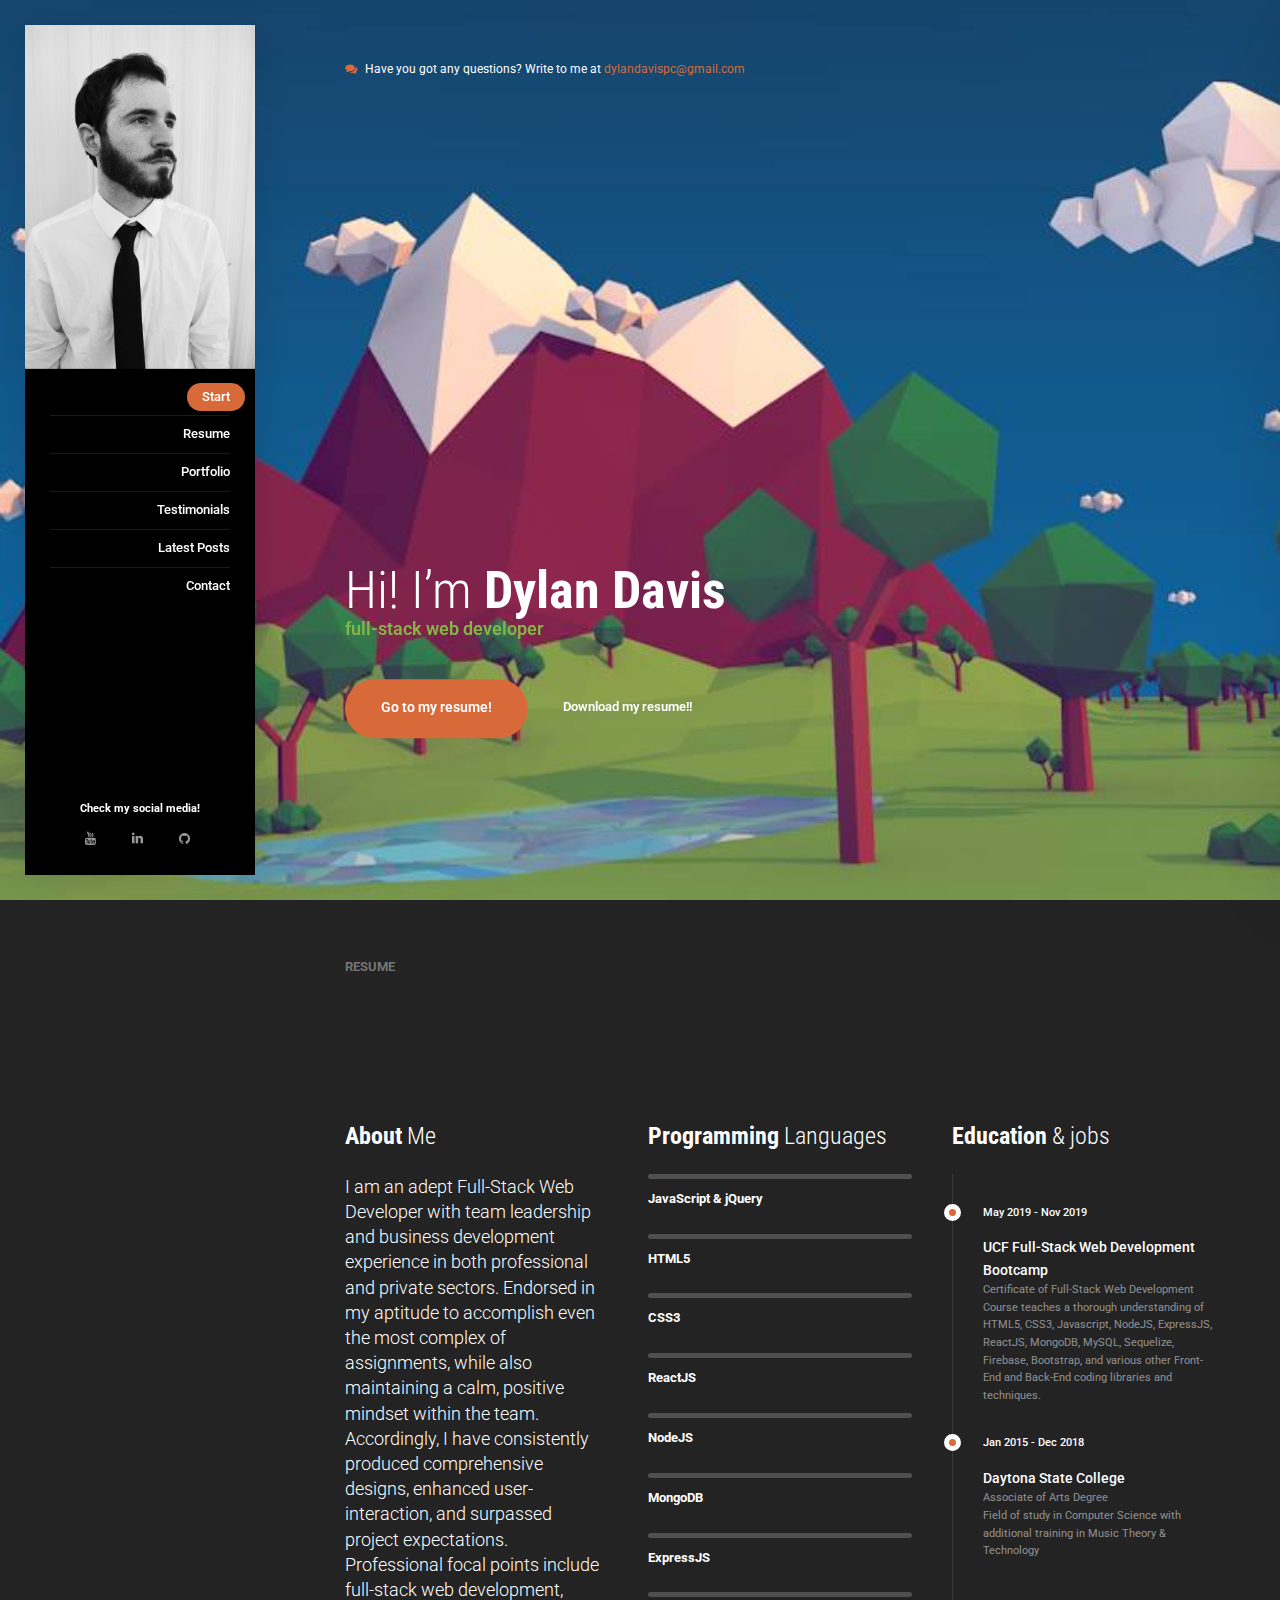
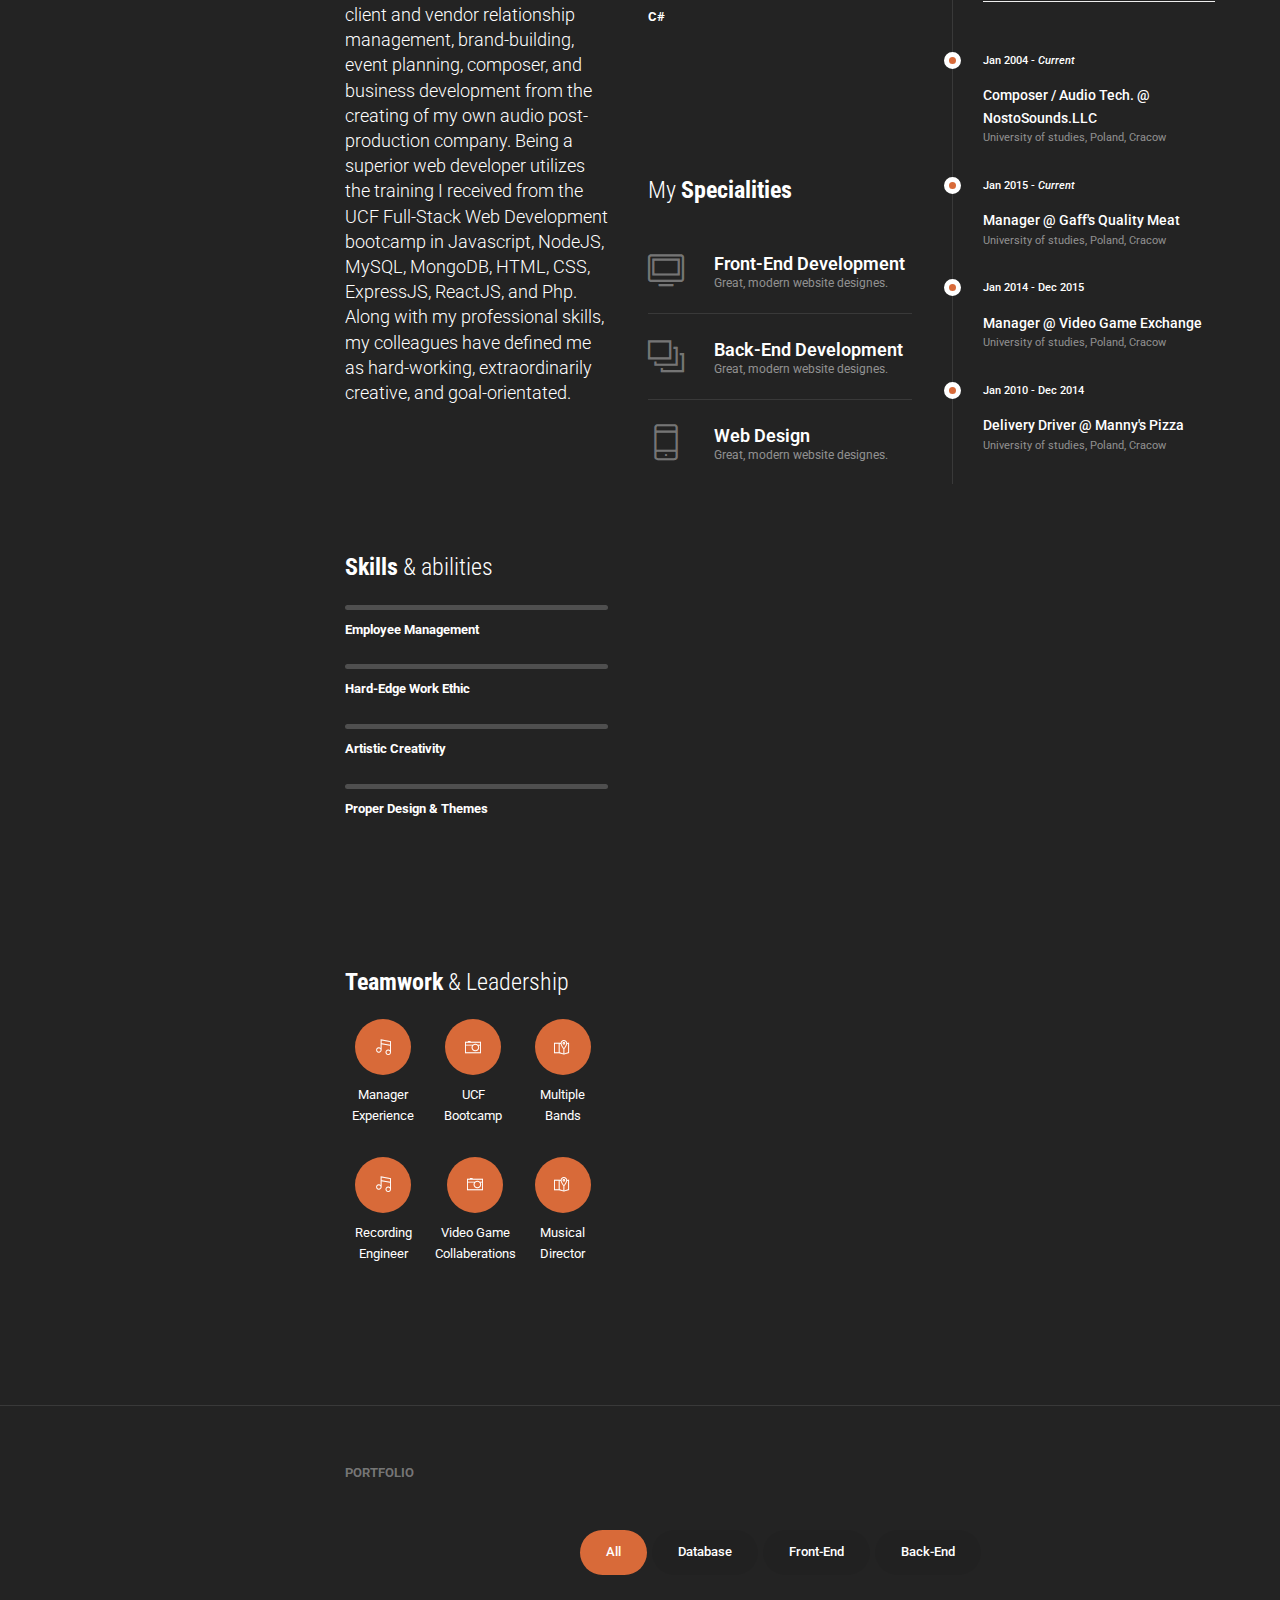
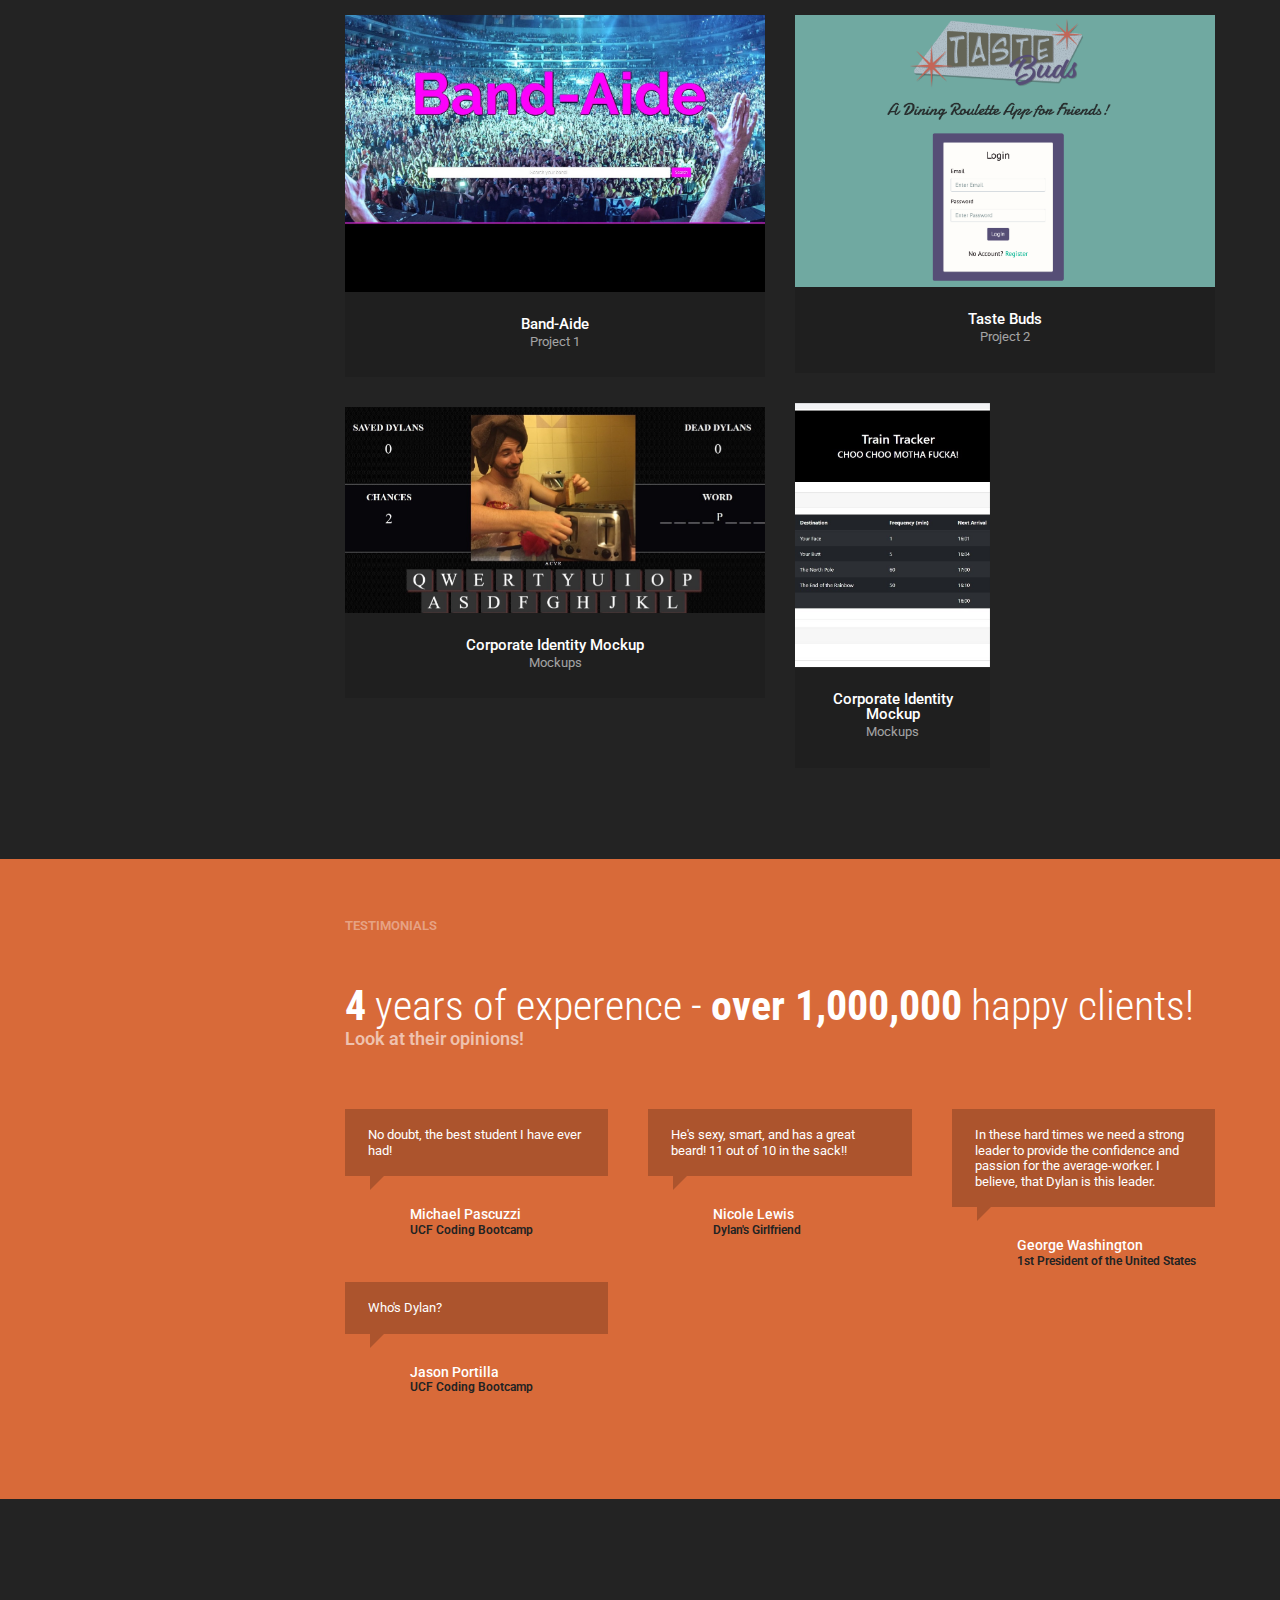
==== commit adb03484: "heroku" ====
--- a/index.html
+++ b/index.html
@@ -43,7 +43,7 @@
 
     <!-- Photo -->
     <div class="photo">
-        <img src="assets/img/photos/imgProfile.jpg" alt="...me...">
+        <img src="assets/img/photos/DSC_8668fix.jpg" alt="...me...">
     </div>
 
     <!-- Navigation -->
@@ -111,9 +111,8 @@
                     <div class="resume-box">
                         <span class="icon animated" data-animation="fadeInDown"><i class="ti-comment-alt text-tertiary"></i></span>
                         <h4><strong>About</strong> Me</h4>
-                        <p class="lead">Early on, I realized my passion is creation.  I've progressed through various stages of creativity, from designing video-game levels, 
-                            to creating music and becoming a composer, and finally to developing and programming.  I use this passion to develope interesting, well designed, functional pieces of code 
-                            that compose quality products.
+                        <p class="lead">
+                            I am an adept Full-Stack Web Developer with team leadership and business development experience in both professional and private sectors. Endorsed in my aptitude to accomplish even the most complex of assignments, while also maintaining a calm, positive mindset within the team.  Accordingly, I have consistently produced comprehensive designs, enhanced user-interaction, and surpassed project expectations.  Professional focal points include full-stack web development, client and vendor relationship management, brand-building, event planning, composer, and business development from the creating of my own audio post-production company.  Being a superior web developer utilizes the training I received from the UCF Full-Stack Web Development bootcamp in Javascript, NodeJS, MySQL, MongoDB, HTML, CSS, ExpressJS, ReactJS, and Php.  Along with my professional skills, my colleagues have defined me as hard-working, extraordinarily creative, and goal-orientated.
                         </p>   
                     </div>
 
@@ -221,7 +220,7 @@
                         <!-- Skill -->
                         <div class="skill">
                             <div class="progress progress-animated">
-                                <div class="progress-bar progress-bar-primary" role="progressbar" aria-valuenow="85" aria-valuemin="0" aria-valuemax="100">
+                                <div class="progress-bar progress-bar-primary" role="progressbar" aria-valuenow="99" aria-valuemin="0" aria-valuemax="100">
                                     <span></span>
                                 </div>
                             </div>
@@ -230,7 +229,7 @@
                         <!-- Skill -->
                         <div class="skill">
                             <div class="progress progress-animated">
-                                <div class="progress-bar progress-bar-primary" role="progressbar" aria-valuenow="90" aria-valuemin="0" aria-valuemax="100">
+                                <div class="progress-bar progress-bar-primary" role="progressbar" aria-valuenow="98" aria-valuemin="0" aria-valuemax="100">
                                     <span></span>
                                 </div>
                             </div>
@@ -239,7 +238,7 @@
                         <!-- Skill -->
                         <div class="skill">
                             <div class="progress progress-animated">
-                                <div class="progress-bar progress-bar-primary" role="progressbar" aria-valuenow="15" aria-valuemin="0" aria-valuemax="100">
+                                <div class="progress-bar progress-bar-primary" role="progressbar" aria-valuenow="45" aria-valuemin="0" aria-valuemax="100">
                                     <span></span>
                                 </div>
                             </div>
@@ -248,7 +247,7 @@
                         <!-- Skill -->
                         <div class="skill">
                             <div class="progress progress-animated">
-                                <div class="progress-bar progress-bar-primary" role="progressbar" aria-valuenow="55" aria-valuemin="0" aria-valuemax="100">
+                                <div class="progress-bar progress-bar-primary" role="progressbar" aria-valuenow="100" aria-valuemin="0" aria-valuemax="100">
                                     <span></span>
                                 </div>
                             </div>
@@ -257,7 +256,7 @@
                         <!-- Skill -->
                         <div class="skill">
                             <div class="progress progress-animated">
-                                <div class="progress-bar progress-bar-primary" role="progressbar" aria-valuenow="5" aria-valuemin="0" aria-valuemax="100">
+                                <div class="progress-bar progress-bar-primary" role="progressbar" aria-valuenow="95" aria-valuemin="0" aria-valuemax="100">
                                     <span></span>
                                 </div>
                             </div>
@@ -266,7 +265,7 @@
                         <!-- Skill -->
                         <div class="skill">
                             <div class="progress progress-animated">
-                                <div class="progress-bar progress-bar-primary" role="progressbar" aria-valuenow="5" aria-valuemin="0" aria-valuemax="100">
+                                <div class="progress-bar progress-bar-primary" role="progressbar" aria-valuenow="99" aria-valuemin="0" aria-valuemax="100">
                                     <span></span>
                                 </div>
                             </div>
@@ -324,46 +323,43 @@
                         <div class="timeline">
                             <!-- Single event -->
                             <div class="timeline-event te-primary">
-                                <span class="event-date">Jan 2004 - Dec 2006</span>
+                                <span class="event-date">May 2019 - Nov 2019</span>
                                 <span class="event-name">UCF Full-Stack Web Development Bootcamp</span>
-                                <span class="event-description">University of studies, Poland, Cracow</span>
+                                <span class="event-description">Certificate of Full-Stack Web Development<br>Course teaches a thorough understanding of HTML5, CSS3, Javascript, NodeJS, ExpressJS, ReactJS, MongoDB, MySQL, Sequelize, Firebase, Bootstrap, and various other Front-End and Back-End coding libraries and techniques.</span>
                             </div>
                             <!-- Single event -->
                             <div class="timeline-event te-primary">
-                                <span class="event-date">Jan 2004 - Dec 2006</span>
-                                <span class="event-name">Daytona State College AA</span>
-                                <span class="event-description">University of studies, Poland, Cracow</span>
+                                <span class="event-date">Jan 2015 - Dec 2018</span>
+                                <span class="event-name">Daytona State College</span>
+                                <span class="event-description">Associate of Arts Degree <br>Field of study in Computer Science with additional training in Music Theory & Technology</span>
+                                <span><br><hr></span>
                             </div>
                             <!-- Single event -->
                             <div class="timeline-event te-primary">
-                                <span class="event-date">Jan 2004 - Dec 2006</span>
+                                <span class="event-date">Jan 2004 - <i>Current</i></span>
                                 <span class="event-name">Composer / Audio Tech. @ NostoSounds.LLC</span>
                                 <span class="event-description">University of studies, Poland, Cracow</span>
                             </div>
                             <!-- Single event -->
                             <div class="timeline-event te-primary">
-                                <span class="event-date">Jan 2004 - Dec 2006</span>
+                                <span class="event-date">Jan 2015 - <i>Current</i></span>
                                 <span class="event-name">Manager @ Gaff's Quality Meat</span>
                                 <span class="event-description">University of studies, Poland, Cracow</span>
                             </div>
                             <!-- Single event -->
                             <div class="timeline-event te-primary">
-                                <span class="event-date">Jan 2004 - Dec 2006</span>
+                                <span class="event-date">Jan 2014 - Dec 2015</span>
                                 <span class="event-name">Manager @ Video Game Exchange</span>
                                 <span class="event-description">University of studies, Poland, Cracow</span>
                             </div>
                             <!-- Single event -->
                             <div class="timeline-event te-primary">
-                                <span class="event-date">Jan 2004 - Dec 2006</span>
+                                <span class="event-date">Jan 2010 - Dec 2014</span>
                                 <span class="event-name">Delivery Driver @ Manny's Pizza</span>
                                 <span class="event-description">University of studies, Poland, Cracow</span>
                             </div>
                         </div>
                     </div>
-                    
-
-                    
-
                 </div>
             </div>     
 
@@ -384,9 +380,9 @@
             <nav class="text-center">
                 <ul class="nav nav-filter nav-pills margin-b-40" data-filter-grid="#portfolio-list">
                     <li class="active"><a href="#" data-filter="*">All</a></li>
-                    <li><a href="#" data-filter=".development">Development</a></li>
-                    <li><a href="#" data-filter=".webdesign">Webdesign</a></li>
-                    <li><a href="#" data-filter=".graphic">Media</a></li>
+                    <li><a href="#" data-filter=".development">Database</a></li>
+                    <li><a href="#" data-filter=".webdesign">Front-End</a></li>
+                    <li><a href="#" data-filter=".graphic">Back-End</a></li>
                 </ul>
             </nav>
             
@@ -409,6 +405,23 @@
                         <div class="item-title">
                             <a target="_blank" href="https://connor-durham.github.io/ChrisConnorLLoydDylan/" class="title">Band-Aide</a>
                             <span class="caption text-muted">Project 1</span>
+                        </div>
+                    </div>
+                </div>
+                <div class="webdesign masonry-item margin-b-30 col-lg-6 col-sm-12 col-xs-12">
+                    <div class="gallery-item">
+                        <div class="item-photo">
+                            <a href="https://tastebudsroulette.herokuapp.com/" data-target="ajax-modal"><img src="assets/img/photos/tasteBuds.png" alt="" /></a>
+                            <div class="item-hover bg-dark dark">
+                                <div class="item-hover-content">
+                                    <a target="_blank" href="https://github.com/dylandavispc/DylanDavisPortfolio" class="icon icon-sm icon-hover icon-circle icon-primary"><i class="fa fa-link"></i></a>
+                                    <a target="_blank" href="https://tastebudsroulette.herokuapp.com/" class="icon icon-sm icon-circle icon-tertiary icon-hover"><i class="fa fa-play"></i></a>
+                                </div>
+                            </div>
+                        </div>
+                        <div class="item-title">
+                            <a target="_blank" href="https://connor-durham.github.io/ChrisConnorLLoydDylan/" class="title">Taste Buds</a>
+                            <span class="caption text-muted">Project 2</span>
                         </div>
                     </div>
                 </div>
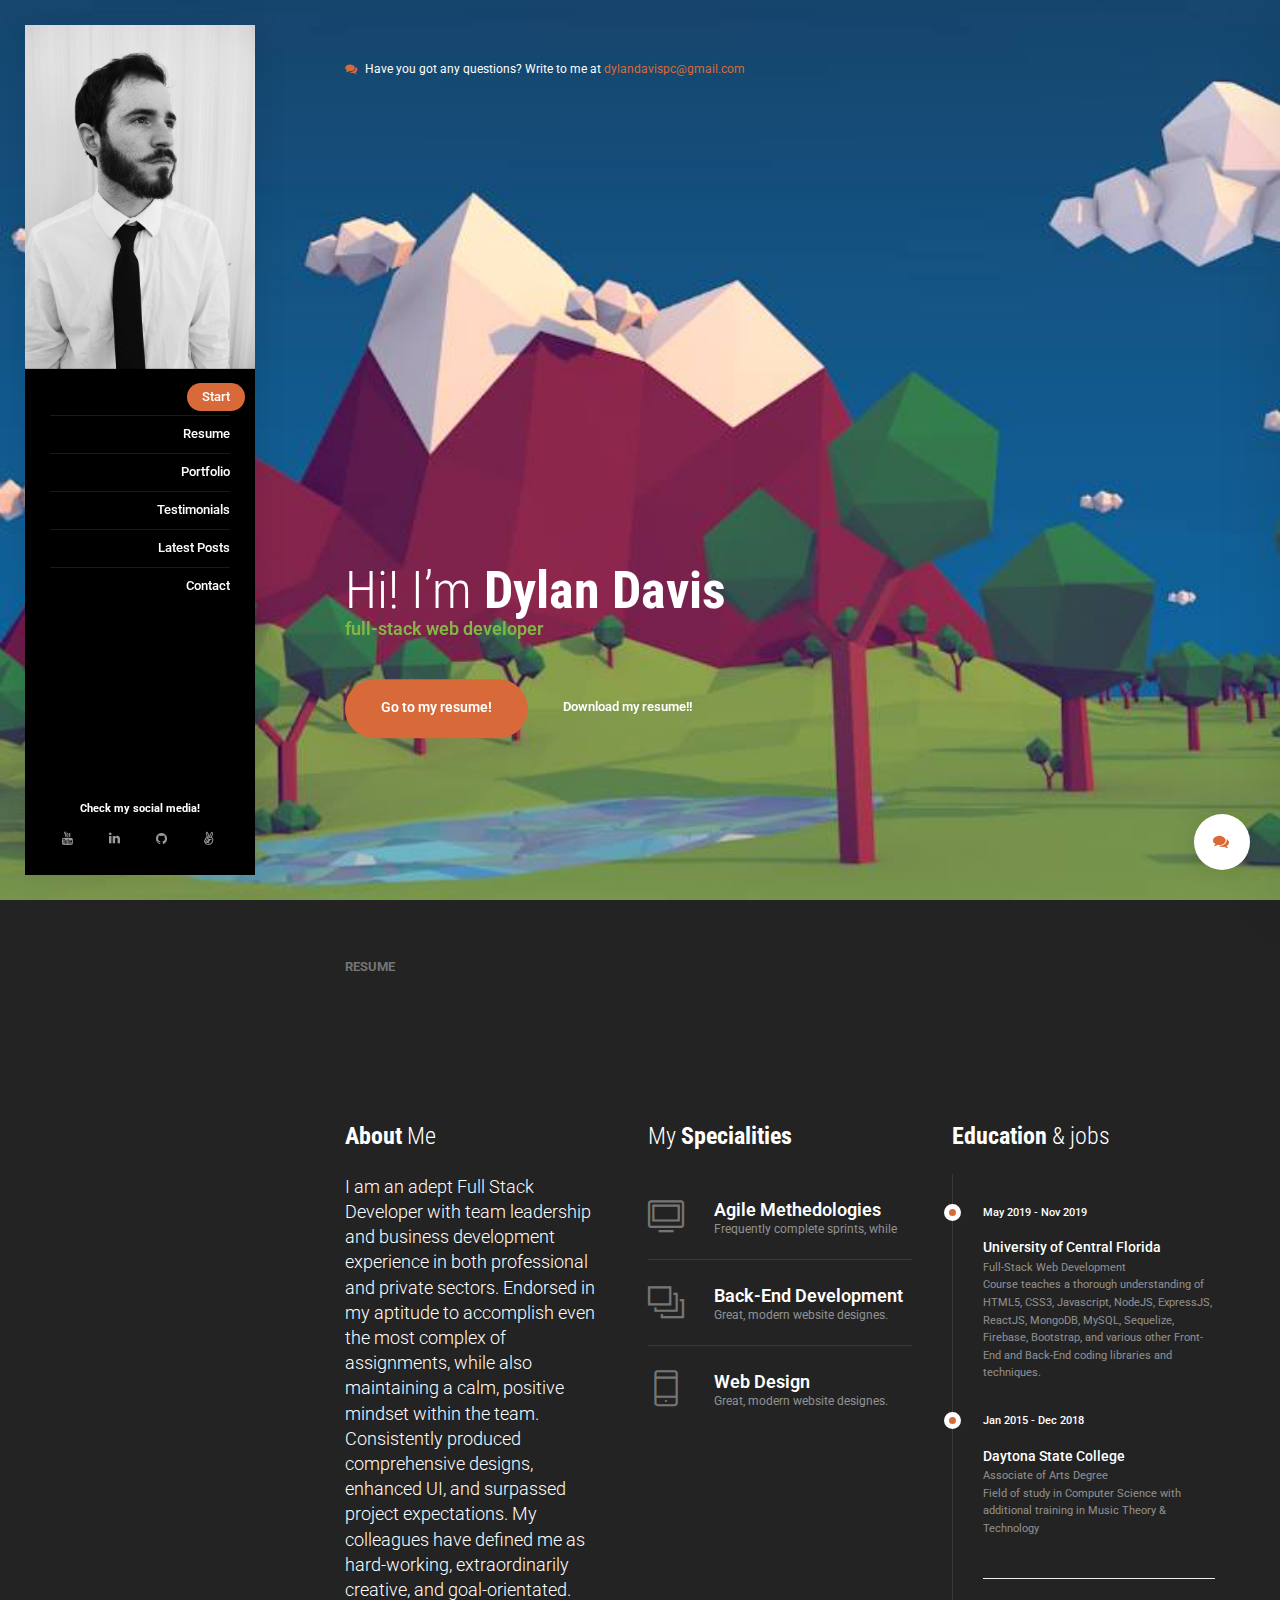
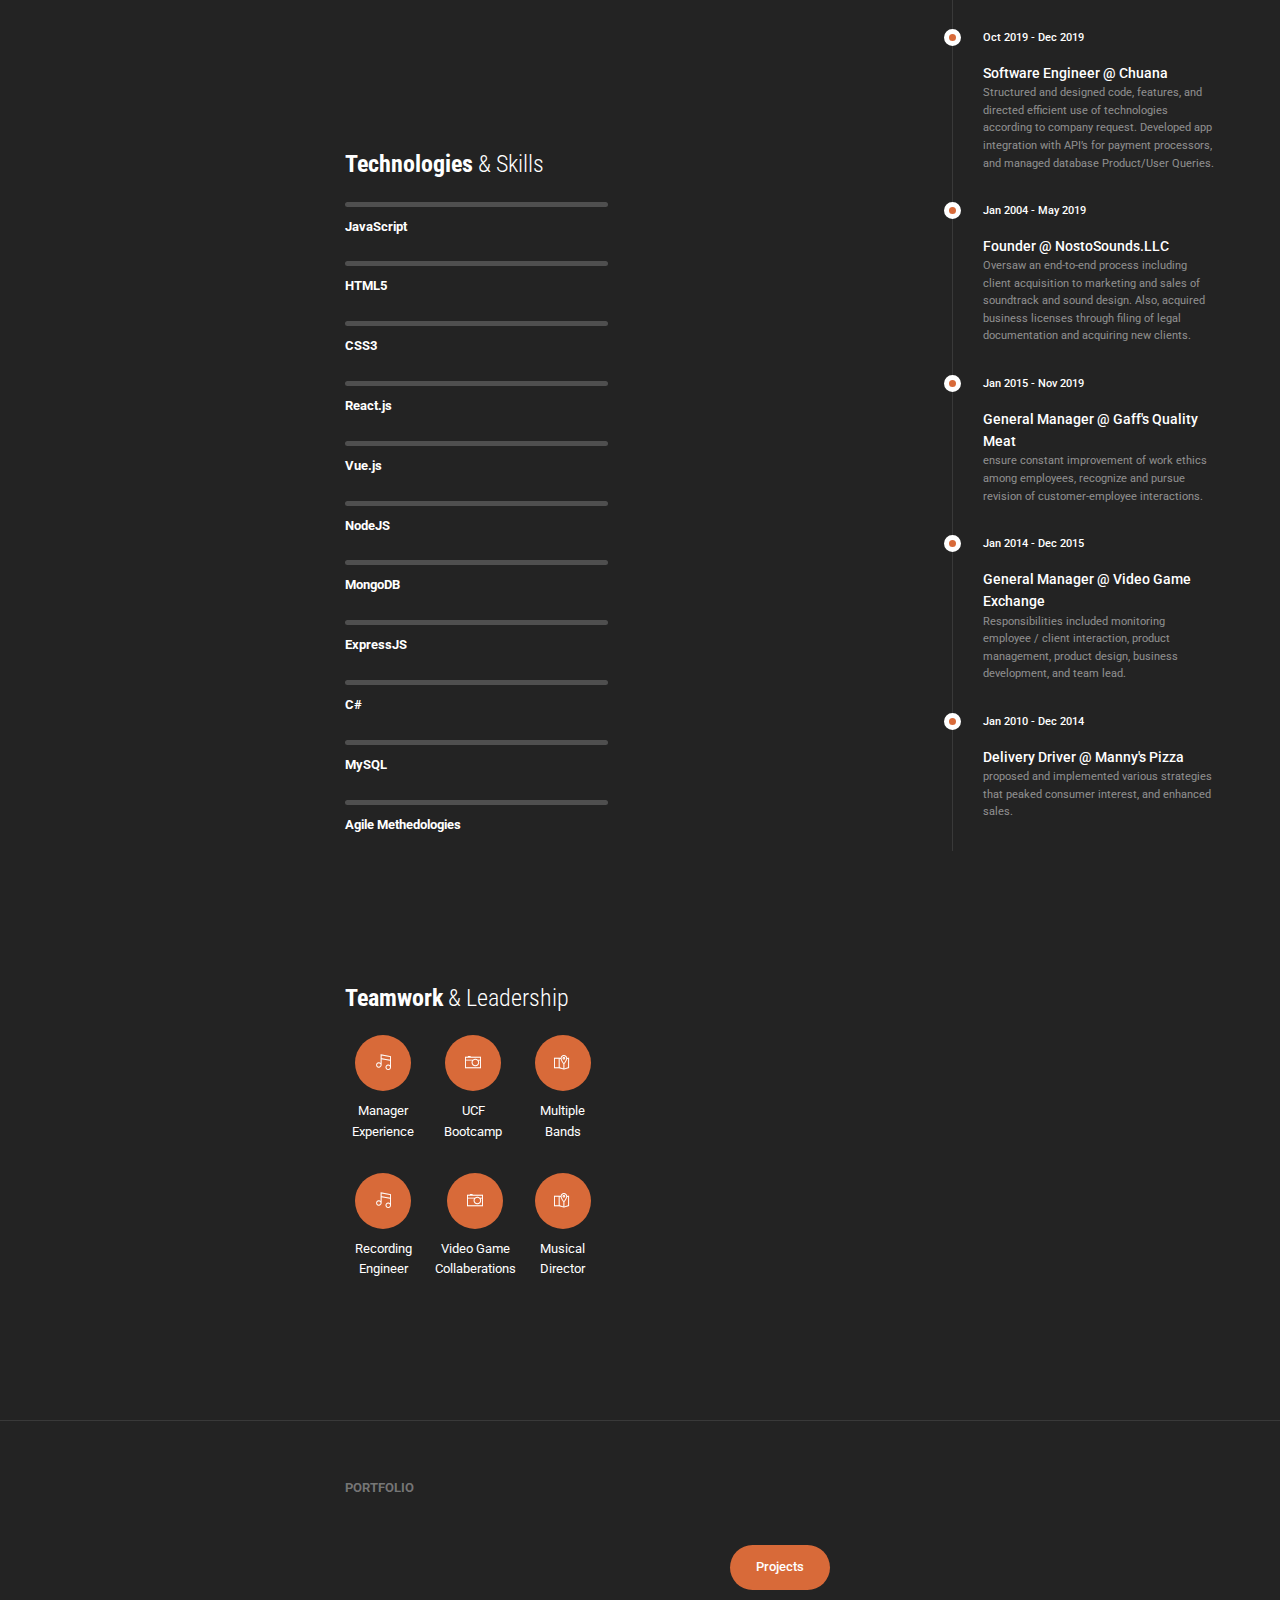
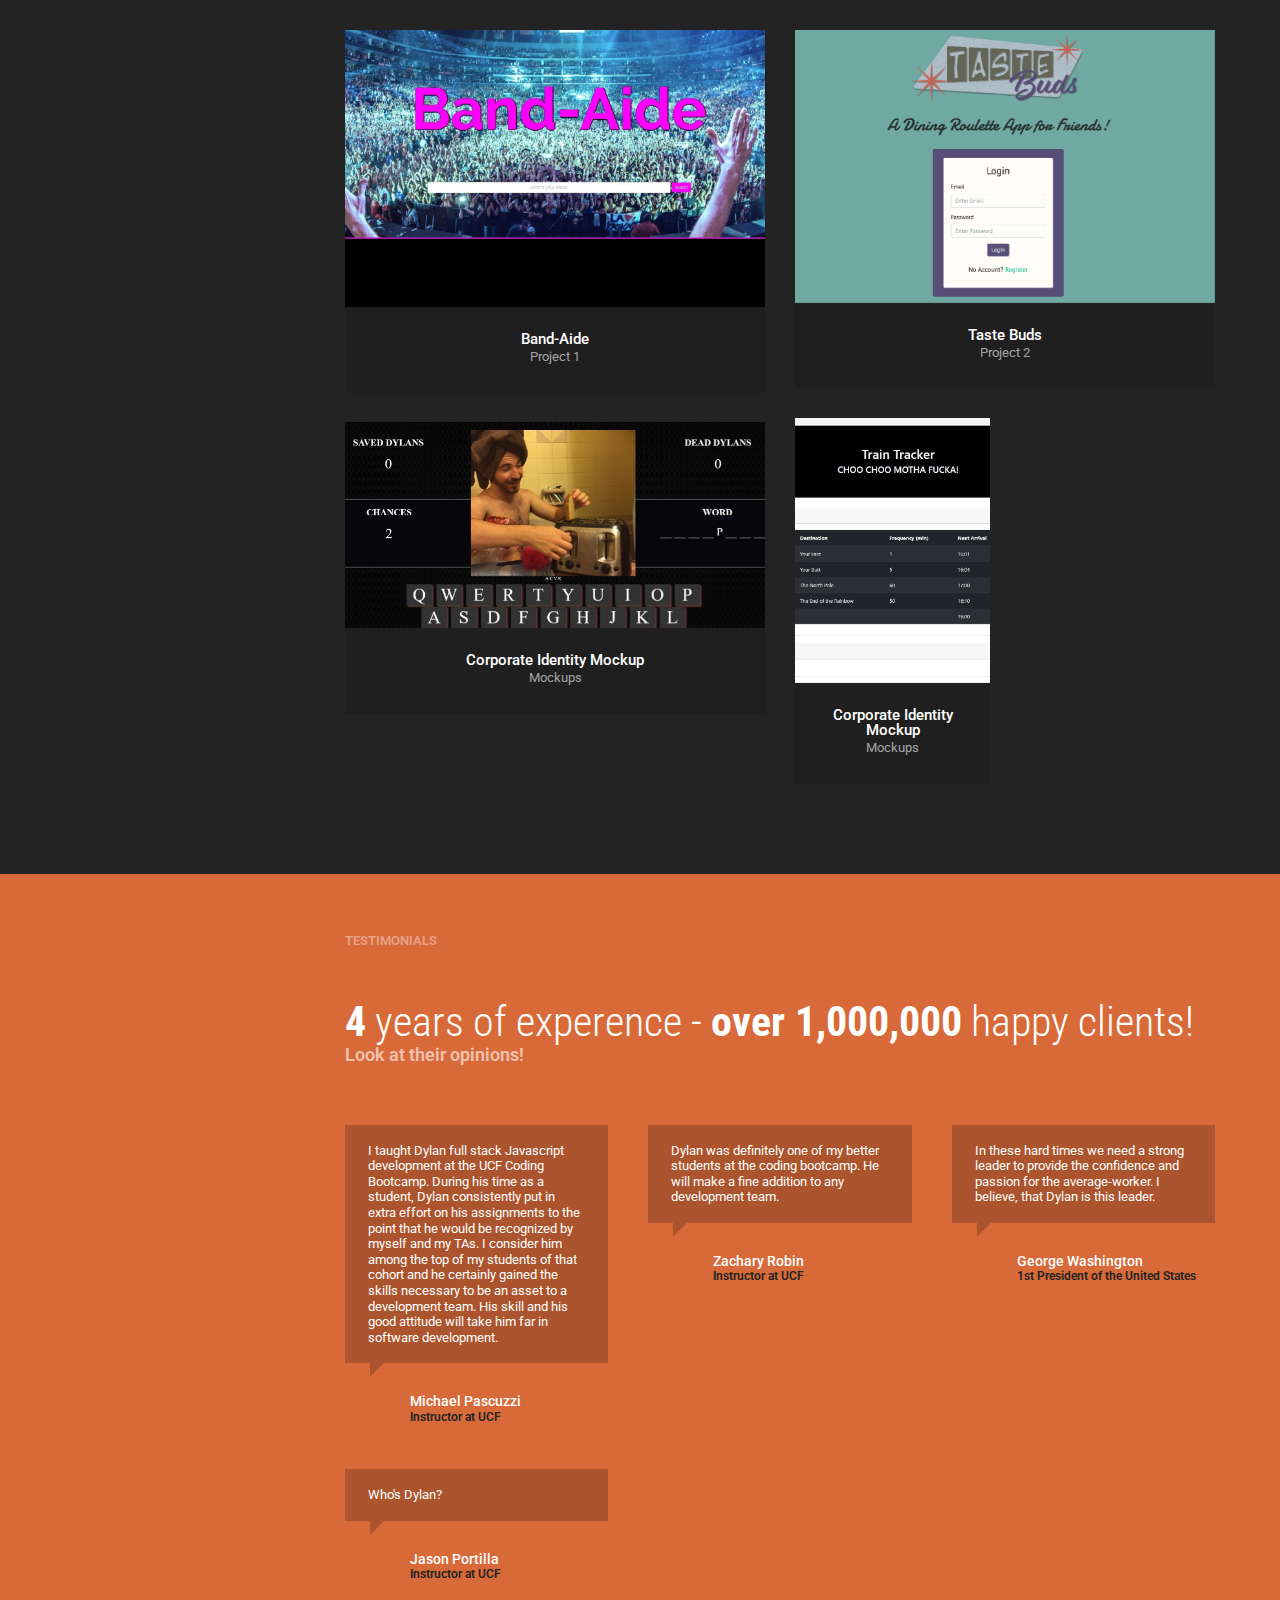
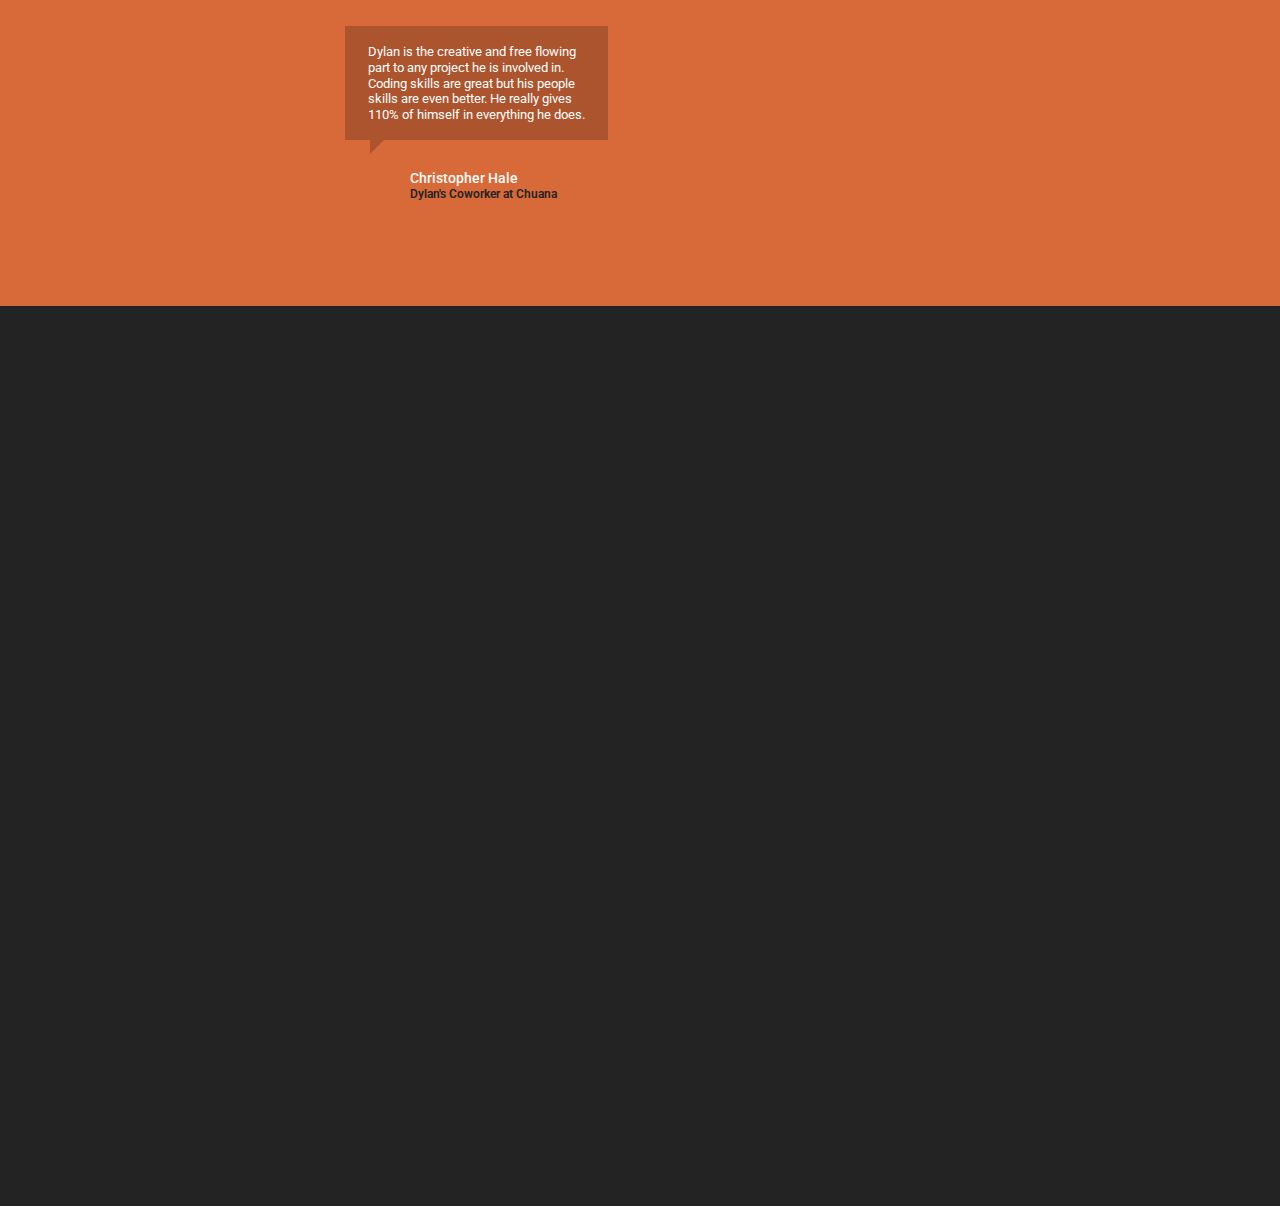
==== commit 65eac76b: "updated resume" ====
--- a/index.html
+++ b/index.html
@@ -65,6 +65,7 @@
             <li><a target="_blank" href="https://www.youtube.com/channel/UCfz7WTOPz4NAo-dM3r6B_Qw?view_as=subscriber" class="icon icon-xs"><i class="fa fa-youtube text-muted"></i></a></li>
             <li><a target="_blank" href="https://www.linkedin.com/in/dylan-davis-137534184/" class="icon icon-xs"><i class="fa fa-linkedin text-muted"></i></a></li>
             <li><a target="_blank" href="https://github.com/dylandavispc" class="icon icon-xs"><i class="fa fa-github text-muted"></i></a></li>
+            <li><a target="_blank" href="https://github.com/dylandavispc" class="icon icon-xs"><i class="fa fa-angellist text-muted"></i></a></li>
         </ul>
     </div>
 
@@ -90,7 +91,7 @@
             <h1 class="text-lg margin-b-0">Hi! I’m <strong>Dylan Davis</strong></h1>
             <h5 class="text-tertiary margin-b-40">full-stack web developer</h5>
             <span data-target="local-scroll"><a href="#resume" class="btn btn-lg btn-primary"><span>Go to my resume!</span><i class="ti-arrow-down"></i></a></span>
-            <a target="_blank" href="assets/img/photos/Resume1.png" class="btn btn-link" download="Resume"><span>Download my resume!!</span><i class="ti-file"></i></a>
+            <a target="_blank" href="assets/img/photos/ddresume.pdf" class="btn btn-link" download="Resume"><span>Download my resume!!</span><i class="ti-file"></i></a>
         </div>
         
     </section>
@@ -112,14 +113,95 @@
                         <span class="icon animated" data-animation="fadeInDown"><i class="ti-comment-alt text-tertiary"></i></span>
                         <h4><strong>About</strong> Me</h4>
                         <p class="lead">
-                            I am an adept Full-Stack Web Developer with team leadership and business development experience in both professional and private sectors. Endorsed in my aptitude to accomplish even the most complex of assignments, while also maintaining a calm, positive mindset within the team.  Accordingly, I have consistently produced comprehensive designs, enhanced user-interaction, and surpassed project expectations.  Professional focal points include full-stack web development, client and vendor relationship management, brand-building, event planning, composer, and business development from the creating of my own audio post-production company.  Being a superior web developer utilizes the training I received from the UCF Full-Stack Web Development bootcamp in Javascript, NodeJS, MySQL, MongoDB, HTML, CSS, ExpressJS, ReactJS, and Php.  Along with my professional skills, my colleagues have defined me as hard-working, extraordinarily creative, and goal-orientated.
+                            I am an adept Full Stack Developer with team leadership and business development experience in both professional and private sectors. Endorsed in my aptitude to accomplish even the most complex of assignments, while also maintaining a calm, positive mindset within the team. Consistently produced comprehensive designs, enhanced UI, and surpassed project expectations. My colleagues have defined me as hard-working, extraordinarily creative, and goal-orientated.
                         </p>   
                     </div>
 
-                    <!-- Resume Box / Skills -->
+                    <!-- Resume Box / Languages -->
                     <div class="resume-box">
                         <span class="icon animated" data-animation="fadeInDown"><i class="ti-cup text-tertiary"></i></span>
-                        <h4><strong>Skills</strong> &amp; abilities</h4>
+                        <h4><strong>Technologies</strong> & Skills</h4>
+                        <!-- Skill -->
+                        <div class="skill">
+                            <div class="progress progress-animated">
+                                <div class="progress-bar progress-bar-primary" role="progressbar" aria-valuenow="100" aria-valuemin="0" aria-valuemax="100">
+                                    <span></span>
+                                </div>
+                            </div>
+                            <strong>JavaScript</strong>
+                        </div>
+                        <!-- Skill -->
+                        <div class="skill">
+                            <div class="progress progress-animated">
+                                <div class="progress-bar progress-bar-primary" role="progressbar" aria-valuenow="99" aria-valuemin="0" aria-valuemax="100">
+                                    <span></span>
+                                </div>
+                            </div>
+                            <strong>HTML5</strong>
+                        </div>
+                        <!-- Skill -->
+                        <div class="skill">
+                            <div class="progress progress-animated">
+                                <div class="progress-bar progress-bar-primary" role="progressbar" aria-valuenow="98" aria-valuemin="0" aria-valuemax="100">
+                                    <span></span>
+                                </div>
+                            </div>
+                            <strong>CSS3</strong>
+                        </div>
+                        <!-- Skill -->
+                        <div class="skill">
+                            <div class="progress progress-animated">
+                                <div class="progress-bar progress-bar-primary" role="progressbar" aria-valuenow="95" aria-valuemin="0" aria-valuemax="100">
+                                    <span></span>
+                                </div>
+                            </div>
+                            <strong>React.js</strong>
+                        </div>
+                        <!-- Skill -->
+                        <div class="skill">
+                            <div class="progress progress-animated">
+                                <div class="progress-bar progress-bar-primary" role="progressbar" aria-valuenow="95" aria-valuemin="0" aria-valuemax="100">
+                                    <span></span>
+                                </div>
+                            </div>
+                            <strong>Vue.js</strong>
+                        </div>
+                        <!-- Skill -->
+                        <div class="skill">
+                            <div class="progress progress-animated">
+                                <div class="progress-bar progress-bar-primary" role="progressbar" aria-valuenow="100" aria-valuemin="0" aria-valuemax="100">
+                                    <span></span>
+                                </div>
+                            </div>
+                            <strong>NodeJS</strong>
+                        </div>
+                        <!-- Skill -->
+                        <div class="skill">
+                            <div class="progress progress-animated">
+                                <div class="progress-bar progress-bar-primary" role="progressbar" aria-valuenow="95" aria-valuemin="0" aria-valuemax="100">
+                                    <span></span>
+                                </div>
+                            </div>
+                            <strong>MongoDB</strong>
+                        </div>
+                        <!-- Skill -->
+                        <div class="skill">
+                            <div class="progress progress-animated">
+                                <div class="progress-bar progress-bar-primary" role="progressbar" aria-valuenow="99" aria-valuemin="0" aria-valuemax="100">
+                                    <span></span>
+                                </div>
+                            </div>
+                            <strong>ExpressJS</strong>
+                        </div>
+                        <!-- Skill -->
+                        <div class="skill">
+                            <div class="progress progress-animated">
+                                <div class="progress-bar progress-bar-primary" role="progressbar" aria-valuenow="30" aria-valuemin="0" aria-valuemax="100">
+                                    <span></span>
+                                </div>
+                            </div>
+                            <strong>C#</strong>
+                        </div>
                         <!-- Skill -->
                         <div class="skill">
                             <div class="progress progress-animated">
@@ -127,34 +209,16 @@
                                     <span></span>
                                 </div>
                             </div>
-                            <strong>Employee Management</strong>
-                        </div>
-                        <!-- Skill -->
-                        <div class="skill">
-                            <div class="progress progress-animated">
-                                <div class="progress-bar progress-bar-primary" role="progressbar" aria-valuenow="90" aria-valuemin="0" aria-valuemax="100">
-                                    <span></span>
-                                </div>
-                            </div>
-                            <strong>Hard-Edge Work Ethic</strong>
-                        </div>
-                        <!-- Skill -->
-                        <div class="skill">
-                            <div class="progress progress-animated">
-                                <div class="progress-bar progress-bar-primary" role="progressbar" aria-valuenow="80" aria-valuemin="0" aria-valuemax="100">
-                                    <span></span>
-                                </div>
-                            </div>
-                            <strong>Artistic Creativity</strong>
-                        </div>
-                        <!-- Skill -->
-                        <div class="skill">
-                            <div class="progress progress-animated">
-                                <div class="progress-bar progress-bar-primary" role="progressbar" aria-valuenow="60" aria-valuemin="0" aria-valuemax="100">
-                                    <span></span>
-                                </div>
-                            </div>
-                            <strong>Proper Design & Themes</strong>
+                            <strong>MySQL</strong>
+                        </div>
+                        <!-- Skill -->
+                        <div class="skill">
+                            <div class="progress progress-animated">
+                                <div class="progress-bar progress-bar-primary" role="progressbar" aria-valuenow="96" aria-valuemin="0" aria-valuemax="100">
+                                    <span></span>
+                                </div>
+                            </div>
+                            <strong>Agile Methedologies</strong>
                         </div>
                     </div>
                     <!-- Resume Box / Hobbies -->
@@ -204,83 +268,7 @@
                 </div>
                 <div class="col-md-4 col-sm-6 col-xs-12">
 
-                    <!-- Resume Box / Languages -->
-                    <div class="resume-box">
-                        <span class="icon animated" data-animation="fadeInDown"><i class="ti-cup text-tertiary"></i></span>
-                        <h4><strong>Programming</strong> Languages</h4>
-                        <!-- Skill -->
-                        <div class="skill">
-                            <div class="progress progress-animated">
-                                <div class="progress-bar progress-bar-primary" role="progressbar" aria-valuenow="100" aria-valuemin="0" aria-valuemax="100">
-                                    <span></span>
-                                </div>
-                            </div>
-                            <strong>JavaScript & jQuery</strong>
-                        </div>
-                        <!-- Skill -->
-                        <div class="skill">
-                            <div class="progress progress-animated">
-                                <div class="progress-bar progress-bar-primary" role="progressbar" aria-valuenow="99" aria-valuemin="0" aria-valuemax="100">
-                                    <span></span>
-                                </div>
-                            </div>
-                            <strong>HTML5</strong>
-                        </div>
-                        <!-- Skill -->
-                        <div class="skill">
-                            <div class="progress progress-animated">
-                                <div class="progress-bar progress-bar-primary" role="progressbar" aria-valuenow="98" aria-valuemin="0" aria-valuemax="100">
-                                    <span></span>
-                                </div>
-                            </div>
-                            <strong>CSS3</strong>
-                        </div>
-                        <!-- Skill -->
-                        <div class="skill">
-                            <div class="progress progress-animated">
-                                <div class="progress-bar progress-bar-primary" role="progressbar" aria-valuenow="45" aria-valuemin="0" aria-valuemax="100">
-                                    <span></span>
-                                </div>
-                            </div>
-                            <strong>ReactJS</strong>
-                        </div>
-                        <!-- Skill -->
-                        <div class="skill">
-                            <div class="progress progress-animated">
-                                <div class="progress-bar progress-bar-primary" role="progressbar" aria-valuenow="100" aria-valuemin="0" aria-valuemax="100">
-                                    <span></span>
-                                </div>
-                            </div>
-                            <strong>NodeJS</strong>
-                        </div>
-                        <!-- Skill -->
-                        <div class="skill">
-                            <div class="progress progress-animated">
-                                <div class="progress-bar progress-bar-primary" role="progressbar" aria-valuenow="95" aria-valuemin="0" aria-valuemax="100">
-                                    <span></span>
-                                </div>
-                            </div>
-                            <strong>MongoDB</strong>
-                        </div>
-                        <!-- Skill -->
-                        <div class="skill">
-                            <div class="progress progress-animated">
-                                <div class="progress-bar progress-bar-primary" role="progressbar" aria-valuenow="99" aria-valuemin="0" aria-valuemax="100">
-                                    <span></span>
-                                </div>
-                            </div>
-                            <strong>ExpressJS</strong>
-                        </div>
-                        <!-- Skill -->
-                        <div class="skill">
-                            <div class="progress progress-animated">
-                                <div class="progress-bar progress-bar-primary" role="progressbar" aria-valuenow="30" aria-valuemin="0" aria-valuemax="100">
-                                    <span></span>
-                                </div>
-                            </div>
-                            <strong>C#</strong>
-                        </div>
-                    </div>
+
                     <!-- Resume Box / Specilities -->
                     <div class="resume-box">
                         <span class="icon animated" data-animation="fadeInDown"><i class="ti-mouse-alt text-tertiary"></i></span>
@@ -289,8 +277,8 @@
                         <div class="speciality">
                             <span class="speciality-icon"><i class="text-muted-2x ti-desktop"></i></span>
                             <div class="speciality-content">
-                                <h5 class="margin-b-0">Front-End Development</h5>
-                                <p class="speciaity-description">Great, modern website designes.</p>
+                                <h5 class="margin-b-0">Agile Methedologies</h5>
+                                <p class="speciaity-description">Frequently complete sprints, while </p>
                             </div>
                         </div>
                         <!-- Speciality -->
@@ -324,8 +312,9 @@
                             <!-- Single event -->
                             <div class="timeline-event te-primary">
                                 <span class="event-date">May 2019 - Nov 2019</span>
-                                <span class="event-name">UCF Full-Stack Web Development Bootcamp</span>
-                                <span class="event-description">Certificate of Full-Stack Web Development<br>Course teaches a thorough understanding of HTML5, CSS3, Javascript, NodeJS, ExpressJS, ReactJS, MongoDB, MySQL, Sequelize, Firebase, Bootstrap, and various other Front-End and Back-End coding libraries and techniques.</span>
+                                <span class="event-name">University of Central Florida</span>
+                                <span class="event-description">Full-Stack Web Development
+                                    <br>Course teaches a thorough understanding of HTML5, CSS3, Javascript, NodeJS, ExpressJS, ReactJS, MongoDB, MySQL, Sequelize, Firebase, Bootstrap, and various other Front-End and Back-End coding libraries and techniques.</span>
                             </div>
                             <!-- Single event -->
                             <div class="timeline-event te-primary">
@@ -336,27 +325,33 @@
                             </div>
                             <!-- Single event -->
                             <div class="timeline-event te-primary">
-                                <span class="event-date">Jan 2004 - <i>Current</i></span>
-                                <span class="event-name">Composer / Audio Tech. @ NostoSounds.LLC</span>
-                                <span class="event-description">University of studies, Poland, Cracow</span>
+                                <span class="event-date">Oct 2019 - Dec 2019</span>
+                                <span class="event-name">Software Engineer @ Chuana</span>
+                                <span class="event-description">Structured and designed code, features, and directed efficient use of technologies according to company request. Developed app integration with API’s for payment processors, and managed database Product/User Queries.</span>
                             </div>
                             <!-- Single event -->
                             <div class="timeline-event te-primary">
-                                <span class="event-date">Jan 2015 - <i>Current</i></span>
-                                <span class="event-name">Manager @ Gaff's Quality Meat</span>
-                                <span class="event-description">University of studies, Poland, Cracow</span>
+                                <span class="event-date">Jan 2004 - May 2019</span>
+                                <span class="event-name">Founder @ NostoSounds.LLC</span>
+                                <span class="event-description">Oversaw an end-to-end process including client acquisition to marketing and sales of soundtrack and sound design. Also, acquired business licenses through filing of legal documentation and acquiring new clients.</span>
+                            </div>
+                            <!-- Single event -->
+                            <div class="timeline-event te-primary">
+                                <span class="event-date">Jan 2015 - Nov 2019</span>
+                                <span class="event-name">General Manager @ Gaff's Quality Meat</span>
+                                <span class="event-description">ensure constant improvement of work ethics among employees, recognize and pursue revision of customer-employee interactions.</span>
                             </div>
                             <!-- Single event -->
                             <div class="timeline-event te-primary">
                                 <span class="event-date">Jan 2014 - Dec 2015</span>
-                                <span class="event-name">Manager @ Video Game Exchange</span>
-                                <span class="event-description">University of studies, Poland, Cracow</span>
+                                <span class="event-name">General Manager @ Video Game Exchange</span>
+                                <span class="event-description">Responsibilities included monitoring employee / client interaction, product management, product design, business development, and team lead.</span>
                             </div>
                             <!-- Single event -->
                             <div class="timeline-event te-primary">
                                 <span class="event-date">Jan 2010 - Dec 2014</span>
                                 <span class="event-name">Delivery Driver @ Manny's Pizza</span>
-                                <span class="event-description">University of studies, Poland, Cracow</span>
+                                <span class="event-description">proposed and implemented various strategies that peaked consumer interest, and enhanced sales.</span>
                             </div>
                         </div>
                     </div>
@@ -379,10 +374,7 @@
             <!-- Filters -->
             <nav class="text-center">
                 <ul class="nav nav-filter nav-pills margin-b-40" data-filter-grid="#portfolio-list">
-                    <li class="active"><a href="#" data-filter="*">All</a></li>
-                    <li><a href="#" data-filter=".development">Database</a></li>
-                    <li><a href="#" data-filter=".webdesign">Front-End</a></li>
-                    <li><a href="#" data-filter=".graphic">Back-End</a></li>
+                    <li class="active"><a href="#" data-filter="*">Projects</a></li>
                 </ul>
             </nav>
             
@@ -542,13 +534,13 @@
                     <!-- Testimonial -->
                     <div class="testimonial testimonial-dark">
                       <div class="testimonial-content font-alt">
-                          No doubt, the best student I have ever had!
+                            I taught Dylan full stack Javascript development at the UCF Coding Bootcamp. During his time as a student, Dylan consistently put in extra effort on his assignments to the point that he would be recognized by myself and my TAs. I consider him among the top of my students of that cohort and he certainly gained the skills necessary to be an asset to a development team. His skill and his good attitude will take him far in software development.
                       </div>
                       <div class="testimonial-author testimonial-with-photo">
                           <div class="testimonial-photo animated" data-animation="zoomIn"><img class="img-circle" src="assets/img/photos/testimonial-avatar01.jpg" alt="" /></div>
                           <div class="testimonial-author-txt">
                               <span class="name">Michael Pascuzzi</span>
-                              <span class="caption text-secondary">UCF Coding Bootcamp</span>
+                              <span class="caption text-secondary">Instructor at UCF</span>
                           </div>
                       </div>
                     </div>
@@ -561,22 +553,35 @@
                           <div class="testimonial-photo animated" data-animation="zoomIn"><img class="img-circle" src="assets/img/photos/testimonial-avatar02.jpg" alt="" /></div>
                           <div class="testimonial-author-txt">
                               <span class="name">Jason Portilla</span>
-                              <span class="caption text-secondary">UCF Coding Bootcamp</span>
+                              <span class="caption text-secondary">Instructor at UCF</span>
                           </div>
                       </div>
                     </div>
+                    <!-- Testimonial -->
+                    <div class="testimonial testimonial-dark">
+                            <div class="testimonial-content font-alt">
+                                    Dylan is the creative and free flowing part to any project he is involved in. Coding skills are great but his people skills are even better. He really gives 110% of himself in everything he does.
+                            </div>
+                            <div class="testimonial-author testimonial-with-photo">
+                                <div class="testimonial-photo animated" data-animation="zoomIn"><img class="img-circle" src="assets/img/photos/testimonial-avatar02.jpg" alt="" /></div>
+                                <div class="testimonial-author-txt">
+                                    <span class="name">Christopher Hale</span>
+                                    <span class="caption text-secondary">Dylan's Coworker at Chuana</span>
+                                </div>
+                            </div>
+                          </div>
                 </div>
                 <div class="col-lg-4 col-sm-6">
                     <!-- Testimonial -->
                     <div class="testimonial testimonial-dark">
                       <div class="testimonial-content font-alt">
-                          He's sexy, smart, and has a great beard!  11 out of 10 in the sack!!
+                            Dylan was definitely one of my better students at the coding bootcamp. He will make a fine addition to any development team.
                       </div>
                       <div class="testimonial-author testimonial-with-photo">
                           <div class="testimonial-photo animated" data-animation="zoomIn"><img class="img-circle" src="assets/img/photos/testimonial-avatar03.jpg" alt="" /></div>
                           <div class="testimonial-author-txt">
-                              <span class="name">Nicole Lewis</span>
-                              <span class="caption text-secondary">Dylan's Girlfriend</span>
+                              <span class="name">Zachary Robin</span>
+                              <span class="caption text-secondary">Instructor at UCF</span>
                           </div>
                       </div>
                     </div>
@@ -694,8 +699,7 @@
     <!-- Section - Contact -->
     <section id="contact" class="section bg-secondary dark fullheight padding-v-60">
 
-        <!-- BG Map -->
-        <div id="google-map" class="bg-image" data-latitude="40.758895" data-longitude="-73.985131" data-style="dark"></div>
+        
 
         <!-- Contact Box -->
         <div class="contact-box bg-secondary dark animated" data-animation="flipInY">
@@ -787,16 +791,6 @@
 <div id="ajax-modal"></div>
 <div id="ajax-loader"><i class="fa fa-spinner fa-spin"></i></div>
 
-<!-- FB Like -->
-<div id="fb-root"></div>
-<script>(function(d, s, id) {
-  var js, fjs = d.getElementsByTagName(s)[0];
-  if (d.getElementById(id)) return;
-  js = d.createElement(s); js.id = id;
-  js.src = "//connect.facebook.net/en_US/sdk.js#xfbml=1&version=v2.5";
-  fjs.parentNode.insertBefore(js, fjs);
-}(document, 'script', 'facebook-jssdk'));</script>
-
 <!-- JS Libraries -->
 <script src="assets/js/jquery-1.11.3.min.js"></script>
 
--- a/assets/css/custom.css
+++ b/assets/css/custom.css
@@ -3,4 +3,8 @@
 }
 #avatarImg {
     width: 80px;
+}
+
+.contact-box {
+    width: 100%;
 }--- a/assets/css/theme.min.css
+++ b/assets/css/theme.min.css
@@ -7,4 +7,4 @@
 Author:         Suelo
 -------------------------------------------------------------------------------- */
 
-.btn,a{transition:all .2s ease-in-out}a:focus,a:hover,h1 a:focus,h1 a:hover,h2 a:focus,h2 a:hover,h3 a:focus,h3 a:hover,h4 a:focus,h4 a:hover,h5 a:hover,h5:focus,h6 a:focus,h6 a:hover{text-decoration:none}.relative,.sep-line,.v-bottom,.v-center,body{position:relative}#ajax-modal,body{overflow-x:hidden}.btn.active.focus,.btn.active:focus,.btn.focus,.btn.focus:active,.btn:active:focus,.btn:focus,:focus,a:focus,a:visited,input:focus,textarea:focus{outline:0}.example-box-title,.label,h6{text-transform:uppercase}body{color:#282828;font-size:13px;font-family:'Helvetica Neue',Roboto,Helvetica,Arial,sans-serif;font-weight:400;line-height:1.6;-webkit-font-smoothing:antialiased;-moz-osx-font-smoothing:grayscale}a{color:inherit;-moz-transition:all .2s ease-in-out;-webkit-transition:all .2s ease-in-out;-o-transition:all .2s ease-in-out}iframe{border:none}img{max-width:100%;height:auto;-webkit-backface-visibility:hidden}.relative{z-index:2}.border{border:1px solid rgba(0,0,0,.15)}.dark .border,.dark.border{border:1px solid rgba(255,255,255,.2)}.border-bottom{border-bottom:1px solid rgba(0,0,0,.15)}.dark .border-bottom,.dark.border-bottom{border-bottom:1px solid rgba(255,255,255,.1)}.border-top{border-top:1px solid rgba(0,0,0,.15)}.dark .border-top,.dark.border-top{border-top:1px solid rgba(255,255,255,.2)}.light{color:#111}.dark,.nav-vertical>li.active>a,.nav-vertical>li>a.active{color:#fff}.padding-70{padding:70px}.padding-60{padding:60px}.padding-40{padding:40px}.padding-30{padding:30px}.padding-20{padding:20px}.padding-15{padding:15px}.padding-10{padding:10px}.padding-v-130{padding-top:130px;padding-bottom:130px}.padding-v-120{padding-top:120px;padding-bottom:120px}.padding-v-110{padding-top:110px;padding-bottom:110px}.padding-v-100{padding-top:100px;padding-bottom:100px}.padding-v-90{padding-top:90px;padding-bottom:90px}.padding-v-80{padding-top:80px;padding-bottom:80px}.padding-v-70{padding-top:70px;padding-bottom:70px}.padding-v-60{padding-top:60px;padding-bottom:60px}.padding-v-50{padding-top:50px;padding-bottom:50px}.padding-v-40{padding-top:40px;padding-bottom:40px}.padding-v-30{padding-top:30px;padding-bottom:30px}.padding-v-20{padding-top:20px;padding-bottom:20px}.padding-v-10{padding-top:10px;padding-bottom:10px}.padding-h-130{padding-left:130px;padding-right:130px}.padding-h-120{padding-left:120px;padding-right:120px}.padding-h-110{padding-left:110px;padding-right:110px}.padding-h-100{padding-left:100px;padding-right:100px}.padding-h-90{padding-left:90px;padding-right:90px}.padding-h-80{padding-left:80px;padding-right:80px}.padding-h-70{padding-left:70px;padding-right:70px}.padding-h-60{padding-left:60px;padding-right:60px}.padding-h-50{padding-left:50px;padding-right:50px}.padding-h-40{padding-left:40px;padding-right:40px}.padding-h-30{padding-left:30px;padding-right:30px}.padding-h-20{padding-left:20px;padding-right:20px}.padding-h-10{padding-left:10px;padding-right:10px}.padding-t-130{padding-top:130px}.padding-t-120{padding-top:120px}.padding-t-110{padding-top:110px}.padding-t-100{padding-top:100px}.padding-t-90{padding-top:90px}.padding-t-80{padding-top:80px}.padding-t-70{padding-top:70px}.padding-t-60{padding-top:60px}.padding-t-50{padding-top:50px}.padding-t-40{padding-top:40px}.padding-t-30{padding-top:30px}.padding-t-20{padding-top:20px}.padding-t-15{padding-top:15px}.padding-t-10{padding-top:10px}.padding-b-130{padding-bottom:130px}.padding-b-120{padding-bottom:120px}.padding-b-110{padding-bottom:110px}.padding-b-100{padding-bottom:100px}.padding-b-90{padding-bottom:90px}.padding-b-80{padding-bottom:80px}.padding-b-70{padding-bottom:70px}.padding-b-60{padding-bottom:60px}.padding-b-50{padding-bottom:50px}.padding-b-40{padding-bottom:40px}.padding-b-30{padding-bottom:30px}.padding-b-20{padding-bottom:20px}.padding-b-15{padding-bottom:15px}.padding-b-10{padding-bottom:10px}.margin-t-0{margin-top:0!important}.margin-t-5{margin-top:5px!important}.margin-t-10{margin-top:10px!important}.margin-t-15{margin-top:15px!important}.margin-t-20{margin-top:20px!important}.margin-t-30{margin-top:30px!important}.margin-t-40{margin-top:40px!important}.margin-t-50{margin-top:50px!important}.margin-t-60{margin-top:60px!important}.margin-t-70{margin-top:70px!important}.margin-t-80{margin-top:80px!important}.margin-t-90{margin-top:90px!important}.margin-t-100{margin-top:100px!important}.margin-t-110{margin-top:110px!important}.margin-t-120{margin-top:120px!important}.margin-b-0{margin-bottom:0!important}.margin-b-5{margin-bottom:5px!important}.margin-b-10{margin-bottom:10px!important}.margin-b-15{margin-bottom:15px!important}.margin-b-20{margin-bottom:20px!important}.margin-b-30{margin-bottom:30px!important}.margin-b-40{margin-bottom:40px!important}.margin-b-50{margin-bottom:50px!important}.margin-b-60{margin-bottom:60px!important}.margin-b-70{margin-bottom:70px!important}.margin-b-80{margin-bottom:80px!important}.margin-b-90{margin-bottom:90px!important}.margin-b-100{margin-bottom:100px!important}.margin-b-110{margin-bottom:110px!important}.margin-b-120{margin-bottom:120px!important}.margin-l-10{margin-left:10px!important}.margin-l-20{margin-left:20px!important}.margin-l-30{margin-left:30px!important}.margin-l-40{margin-left:40px!important}.margin-l-50{margin-left:50px!important}.margin-r-10{margin-right:10px!important}.margin-r-20{margin-right:20px!important}.margin-r-30{margin-right:30px!important}.margin-r-40{margin-right:40px!important}.margin-r-50{margin-right:50px!important}.h-100{height:100px}.h-200{height:200px}.h-300{height:300px}.h-400{height:400px}.h-500{height:500px}.h-600{height:600px}.h-700{height:700px}.h-800{height:800px}.h-900{height:900px}.h-sm{min-height:40vh}.h-md{min-height:60vh}.h-lg{min-height:80vh}.fullheight{height:100vh}.min-fullheight{min-height:100vh}.icon-before{margin-right:8px}.icon-after{margin-left:8px}.icon-before-and-after{margin-right:8px;margin-left:8px}.sep-line{z-index:1;display:block;height:1px;border:none;margin:10px 0;background:rgba(0,0,0,.1)}.dark .sep-line{background:rgba(255,255,255,.2)}.bg-image,.bg-slideshow{background-position:center center;background-size:cover;background-repeat:no-repeat;z-index:0}.v-center{top:50%;transform:translate3d(0,-50%,0);-webkit-transform:translate3d(0,-50%,0);-webkit-transition:all .3s;-moz-transition:all .3s;-o-transition:all .3s;transition:all .3s}.v-bottom{top:95%;transform:translate3d(0,-100%,0);-webkit-transform:translate3d(0,-100%,0);-webkit-transition:all .3s;-moz-transition:all .3s;-o-transition:all .3s;transition:all .3s}.v-center-items{display:-webkit-flex;display:-moz-flex;display:-ms-flexbox;display:flex;align-items:center;-webkit-align-items:center;flex-direction:row;-webkit-flex-direction:row}.bg-image>img,.bg-video-placeholder,.mobile .hidden-mobile{display:none}.bg-image{position:absolute;top:0;left:0;width:100%;height:100%}.bg-image+*{position:relative}.bg-map,.bg-slideshow,.bg-video{position:absolute;top:0;left:0;width:100%;height:100%}.bg-fixed{background-attachment:fixed}.bg-slideshow+*{position:relative}.bg-slideshow .owl-item,.bg-slideshow .owl-wrapper,.bg-slideshow .owl-wrapper-outer{height:100%;overflow:hidden}.animated{visibility:hidden}.animated.visible{visibility:visible}.animate-hover{-webkit-animation-fill-mode:both;animation-fill-mode:both}.shadow{-webkit-box-shadow:1px 1px 20px 0 rgba(0,0,0,.2);-moz-box-shadow:1px 1px 20px 0 rgba(0,0,0,.2);box-shadow:1px 1px 20px 0 rgba(0,0,0,.2)}.container-wide{width:80%}.fullwidth{padding-left:30px;padding-right:30px}.row.no-padding{margin-left:0;margin-right:0}.row.no-padding>[class*=' col'],.row.no-padding>[class^=col]{padding-left:0;padding-right:0}.row.padding-lg{margin-left:-40px;margin-right:-40px}.row.padding-lg>[class*=' col'],.row.padding-lg>article[class^=col]{padding-left:40px;padding-right:40px}#header{transition:all .3s;-webkit-transition:all .3s;-moz-transition:all .3s;-o-transition:all .3s}.nav-vertical>li:not(:last-child){border-bottom:1px solid rgba(0,0,0,.1)}.dark .nav-vertical>li{border-color:rgba(255,255,255,.1)}#main-menu .nav-vertical>li>ul>li:not(:last-child),.nav-horizontal>li>ul>li:not(:last-child){border-bottom:1px solid rgba(0,0,0,.1)}.nav-vertical>li>a{position:relative;display:inline-block;font-size:13px;font-weight:500;padding:8px 0}.nav-vertical>li>a:focus,.nav-vertical>li>a:hover{background:0 0}.nav-vertical>li>a>span{position:relative;z-index:1}.nav-vertical>li>a:before{position:absolute;top:4px;left:-15px;bottom:4px;right:-15px;border-radius:20px;content:' ';transform:scale(0);-webkit-transform:scale(0);transition:all .2s cubic-bezier(.175,.885,.32,1.275);-webkit-transition:all .2s cubic-bezier(.175,.885,.32,1.275);visibility:hidden;opacity:0}.nav-vertical>li.active>a:before,.nav-vertical>li>a.active:before{transform:scale(1);-webkit-transform:scale(1);visibility:visible;opacity:1}.nav-vertical li ul{padding:10px 5px 20px;list-style:none;display:none}#main-menu .nav-vertical>li:hover>ul,#main-menu .nav-vertical>li>a:hover+ul,.nav-vertical li.active>ul{display:block}.nav-vertical>li ul a{line-height:1.8;opacity:.5}.nav-vertical>li>ul>li.active>a,.nav-vertical>li>ul>li>a:focus,.nav-vertical>li>ul>li>a:hover{opacity:1}#main-menu .nav-vertical>li>a{margin-left:-25px;margin-right:-25px;padding-left:25px;padding-right:25px}#main-menu .nav-vertical>li>a:before{left:10px;right:10px}#main-menu .nav-vertical>li>ul{position:absolute;background:#fff;padding:3px 15px;width:180px;text-align:left;left:100%;margin-left:20px;top:0;-webkit-box-shadow:0 0 30px 0 rgba(0,0,0,.1);-moz-box-shadow:0 0 30px 0 rgba(0,0,0,.1);box-shadow:0 0 30px 0 rgba(0,0,0,.1)}#main-menu .nav-vertical>li.dropdown>a:after{font-family:themify;font-size:70%;margin-left:5px;opacity:.6;content:"\e62a"}#main-menu .nav-vertical>li.dropdown:hover>a:after{opacity:1;color:inherit}#main-menu .nav-vertical>li>ul>li>a{line-height:2.8;opacity:1}.header-vertical #header{position:fixed;top:25px;left:25px;bottom:25px;width:270px;z-index:888;-webkit-box-shadow:0 0 30px 0 rgba(0,0,0,.1);-moz-box-shadow:0 0 30px 0 rgba(0,0,0,.1);box-shadow:0 0 30px 0 rgba(0,0,0,.1)}.header-vertical #header #main-menu{position:relative;background:inherit;z-index:2}.header-vertical #header .nav-vertical{position:relative;text-align:right;padding:0 25px}.header-vertical #header .photo{margin-bottom:10px}.header-vertical .logo{text-align:right;padding:90px 30px;margin-bottom:10px}.header-vertical .logo .name{margin-bottom:5px;font-size:46px;line-height:1}.header-vertical .logo .caption{font-weight:600}.header-vertical #header .social-media{position:absolute;bottom:0;left:0;right:0;text-align:center;z-index:1}.nav-horizontal>li{display:inline-block;margin:0 10px;line-height:1}.nav-horizontal>li>a{position:relative;display:block;font-size:13px;font-weight:500;padding:12px 0}.nav-horizontal>li>a:focus,.nav-horizontal>li>a:hover{background:0 0}.nav-horizontal>li>a>span{position:relative;z-index:1}.nav-horizontal>li>a:before{position:absolute;top:4px;left:-15px;bottom:4px;right:-15px;border-radius:20px;content:' ';transform:scale(0);-webkit-transform:scale(0);transition:all .2s cubic-bezier(.175,.885,.32,1.275);-webkit-transition:all .2s cubic-bezier(.175,.885,.32,1.275);visibility:hidden;opacity:0}.header-horizontal #header,.nav-horizontal>li>ul{left:0;-webkit-box-shadow:0 0 30px 0 rgba(0,0,0,.1);-moz-box-shadow:0 0 30px 0 rgba(0,0,0,.1)}.nav-horizontal>li>a.active{color:#fff}.nav-horizontal>li>a.active:before{transform:scale(1);-webkit-transform:scale(1);visibility:visible;opacity:1}.nav-horizontal>li>ul{position:absolute;background:#fff;padding:3px 15px;width:180px;text-align:left;top:100%;list-style:none;display:none;margin-top:-1px;box-shadow:0 0 30px 0 rgba(0,0,0,.1)}.nav-horizontal>li.dropdown>a:after{font-family:themify;font-size:70%;margin-left:5px;opacity:.6;content:"\e62a"}.nav-horizontal>li.dropdown:hover>a:after{opacity:1;color:inherit}.nav-horizontal>li:hover>ul{display:block}.nav-horizontal>li>ul>li>a{line-height:2.8;opacity:1}.header-horizontal #header{position:fixed;top:0;right:0;height:88px;z-index:222;box-shadow:0 0 30px 0 rgba(0,0,0,.1)}.header-horizontal #header>*{line-height:88px}.header-horizontal #header>*>*{line-height:1.6}.header-horizontal #header .photo{height:100%;display:inline-block;line-height:1}.header-horizontal #header .photo img{height:100%}.header-horizontal .logo{display:inline-block;text-align:right;padding:9px 30px;min-width:230px;height:88px;line-height:1!important}.header-horizontal .logo>*{position:relative;top:11px}.header-horizontal .logo .name{margin-bottom:0;font-size:24px;line-height:24px!important}.header-horizontal .logo .caption{font-weight:600;font-size:12px}.header-horizontal #header #main-menu{display:inline-block;margin-left:20px}.gallery-item,.timeline-event>*{display:block}#mobile-nav-toggle{position:fixed;top:30px;right:30px;z-index:660;-webkit-box-shadow:0 0 30px 0 rgba(0,0,0,.1);-moz-box-shadow:0 0 30px 0 rgba(0,0,0,.1);box-shadow:0 0 30px 0 rgba(0,0,0,.1)}.ajax-modal-opened #mobile-nav-toggle{margin-top:60px}#mobile-nav{position:fixed;top:0;right:0;height:100%;width:260px;z-index:670;transition:all .3s ease-out;-webkit-transition:all .3s ease-out;-moz-transition:all .3s ease-out;-o-transition:all .3s ease-out;transform:translateX(100%);-webkit-transform:translateX(100%);-webkit-box-shadow:-2px 2px 61px 0 rgba(0,0,0,.1);-moz-box-shadow:-2px 2px 61px 0 rgba(0,0,0,.1);box-shadow:-2px 2px 61px 0 rgba(0,0,0,.1)}#messenger.active,.post-item:hover .post-content{-webkit-box-shadow:0 0 30px 0 rgba(0,0,0,.1);-moz-box-shadow:0 0 30px 0 rgba(0,0,0,.1)}#mobile-nav .mobile-nav-wrapper{position:absolute;top:0;right:0;width:100%;height:100%;padding:30px;overflow-x:hidden;overflow-y:auto;z-index:0}#messenger,.gallery-item,.section{overflow:hidden}.mobile-nav-open #mobile-nav{transform:translateX(0);-webkit-transform:translateX(0)}.mobile-nav-open.header-horizontal #header,.mobile-nav-open.header-horizontal #header.sticky{transform:translateX(-260px);-webkit-transform:translateX(-260px)}.mobile-nav-open #content{transform:translateX(-130px);-webkit-transform:translateX(-130px)}#mobile-nav .mobile-nav-close{position:absolute;top:30px;right:30px}.section,.speciality-icon,.timeline,.timeline-event{position:relative}#content{transition:all .3s;-webkit-transition:all .3s;-moz-transition:all .3s;-o-transition:all .3s}.header-vertical .section{padding-left:320px}.resume-box{margin-bottom:50px}.skill{margin-bottom:24px}.speciality{padding:20px 0;border-bottom:1px solid #eaeaea}.dark .speciality{border-color:rgba(255,255,255,.1)}.speciality:last-child{border-bottom:none}.speciality-icon{top:-2px;float:left;font-size:36px}.speciality-content{padding-top:6px;padding-left:66px}.speciaity-description{color:#757575;margin-bottom:0;font-size:12px}.dark .speciaity-description{color:rgba(255,255,255,.5)}.timeline{border-left:1px solid #eaeaea;padding:30px 0}.dark .timeline{border-color:rgba(255,255,255,.1)}.timeline-event{padding-left:30px;padding-bottom:30px}.timeline-event:last-child{padding-bottom:0}.timeline-event:before{position:absolute;top:0;left:-9px;width:7px;height:7px;border:5px solid #fff;-webkit-border-radius:50%;-moz-border-radius:50%;border-radius:50%;-webkit-box-sizing:content-box;-moz-box-sizing:content-box;box-sizing:content-box;content:" "}.gallery-item,.gallery-item .item-photo{position:relative}.event-date{font-weight:500;font-size:11px;margin-bottom:15px}.event-name{font-weight:500;font-size:14px}.event-description{font-size:11px;color:#757575}.dark .event-description{color:rgba(255,255,255,.5)}.contact-box{margin-left:10%;width:380px;padding:60px 40px}.gallery-item{transition:all .3s ease-out;-webkit-transition:all .3s ease-out}.gallery-item .item-container{position:absolute;top:0;left:0;width:100%;height:100%;padding:5% 10%;transition:all .5s ease-out;-webkit-transition:all .5s ease-out}.gallery-item .item-container .item-content{position:relative;top:50%;transform:translate3d(0,-50%,0);-webkit-transform:translate3d(0,-50%,0)}.gallery-item:hover .item-container.dynamic{opacity:0;visibility:hidden;transform:translateY(50%);-webkit-transform:translateY(50%)}.gallery-item .item-hover{position:absolute;top:0;left:0;width:100%;height:100%;padding:5% 10%;transition:all .5s;-webkit-transition:all .5s;opacity:0;visibility:hidden}.gallery-item:hover .item-hover{opacity:1;visibility:visible;transform:translateY(0);-webkit-transform:translateY(0)}.gallery-item .item-hover-content{position:relative;top:50%;text-align:center;opacity:0;transform:translate3d(0,-50%,0) scale(.5);-webkit-transform:translate3d(0,-50%,0) scale(.5);transition:all .2s cubic-bezier(.175,.885,.32,1.275) .2s;-webkit-transition:all .2s cubic-bezier(.175,.885,.32,1.275) .2s}.gallery-item:hover .item-hover-content{opacity:1;transform:translate3d(0,-50%,0) scale(1);-webkit-transform:translate3d(0,-50%,0) scale(1)}.gallery-item .item-hover-corner{position:absolute;top:10px;right:15px}.gallery-item .item-title{text-align:center;padding:25px 10px;background-color:#fff}.dark .gallery-item .item-title{background-color:rgba(0,0,0,.1)}.gallery-item .item-title .title{font-size:15px;font-weight:500;display:block;line-height:1}.post{margin-bottom:30px}.post .post-content{position:relative;margin:0 15px 30px;background:#fff;color:#282828;padding:25px 30px;z-index:2;transition:all .5s;-webkit-transition:all .5s}#ajax-loader,.post .post-photo+.post-content{margin-top:-25px}.post-item .post-content{margin-bottom:0}.example-box,.post .date,.post .meta{margin-bottom:20px}.post-item:hover .post-content{box-shadow:0 0 30px 0 rgba(0,0,0,.1)}.post-item h1{font-size:36px}.post .meta{font-size:11px;padding-bottom:21px;border-bottom:1px solid rgba(0,0,0,.1)}.post .meta>span:not(:last-child){margin-right:13px}.post .meta>span>i{margin-right:5px;opacity:.2}.post .date{font-size:14px;font-weight:500}#messenger{position:fixed;top:0;right:0;bottom:0;width:360px;height:100%;z-index:777;display:none;-webkit-box-shadow:none;-moz-box-shadow:none;box-shadow:none;transition:box-shadow .5s .4s;-webkit-transition:-webkit-box-shadow .5s .4s}#messenger.active{box-shadow:0 0 30px 0 rgba(0,0,0,.1)}#messenger-box{position:absolute;top:0;left:0;bottom:0;width:100%;height:100%;color:#fff}#messenger-box .messenger-box-content{position:absolute;top:0;left:0;right:-30px;margin-right:30px;height:100%;padding:30px;display:none;overflow:auto}#messenger-box .icon.messenger-close{position:absolute;top:30px;right:30px}#messenger-box:before{position:absolute;bottom:30px;right:30px;width:56px;height:56px;transition:all .7s;-webkit-transition:all .7s;-webkit-border-radius:50%;-moz-border-radius:50%;border-radius:50%;content:' '}#messenger.active #messenger-box:before{bottom:-220px;right:-220px;width:720px;height:150vh}#messenger-toggle{position:fixed;bottom:30px;right:30px;background-color:#fff;-webkit-box-shadow:0 0 30px 0 rgba(0,0,0,.1);-moz-box-shadow:0 0 30px 0 rgba(0,0,0,.1);box-shadow:0 0 30px 0 rgba(0,0,0,.1);z-index:776}#messenger-toggle:focus,#messenger-toggle:hover{color:#fff}.example-box{border:1px solid #E1E1E8;border-top-left-radius:4px;border-top-right-radius:4px}.comment-avatar,.pace .pace-progress{-webkit-border-radius:50%;-moz-border-radius:50%}.example-box-content{padding:20px}.example-box-content>:last-child{margin-bottom:0}.example-box-title{padding:10px 20px;font-size:11px;border-bottom:1px solid #E1E1E8;background-color:#F7F8F9;color:#9b9fa1;font-weight:500}.example-box+pre{margin-top:-1px!important;border-top-left-radius:0;border-top-right-radius:0}.comments{margin-bottom:30px}.comments,.comments ul{list-style:none;padding:0}.comment-content,.comments ul{padding-left:95px}.comments ul{margin-top:20px;padding-top:20px}.comments li{margin-bottom:25px}.comment-title,.comments li:last-child{margin-bottom:0}.comment-avatar{float:left;width:65px;height:65px;border-radius:50%;overflow:hidden}.comment-avatar img{-webkit-border-radius:2px;-moz-border-radius:2px;border-radius:2px}.comment-title{padding-right:100px}.comment-head{padding-top:10px;padding-bottom:15px;margin-bottom:10px;border-bottom:1px solid rgba(0,0,0,.15)}.dark .comment-head{border-color:rgba(255,255,255,.15)}.comment-text{font-size:12px;margin-bottom:15px}h5,p{margin-bottom:20px}#page-loader{position:fixed;top:0;left:0;right:0;bottom:0;width:100%;height:100%;z-index:10000;transition:all .3s ease-out;-webkit-transition:all .3s ease-out;-moz-transition:all .3s ease-out;-o-transition:all .3s ease-out}.pace{position:absolute;z-index:2000;top:50%;left:50%;transform:translate3d(-50%,-50%,0);-webkit-transform:translate3d(-50%,-50%,0);-webkit-pointer-events:none;pointer-events:none;-webkit-user-select:none;-moz-user-select:none;user-select:none;width:80px;height:80px;display:block!important}.pace-inactive{display:none}.pace .pace-progress{position:relative;transform:translate3d(0,0,0)!important;-webkit-transform:translate3d(0,0,0)!important;-webkit-transition:all .1s;-moz-transition:all .1s;-o-transition:all .1s;transition:all .1s;-webkit-background-clip:padding-box;-moz-background-clip:padding;background-clip:padding-box;border-radius:50%;width:100%;height:100%;color:#fff;text-align:center}@-webkit-keyframes pageLoading{0%,100%{-webkit-transform:none;transform:none}50%{-webkit-transform:scale(1.9);transform:scale(1.9)}}@keyframes pageLoading{0%,100%{-webkit-transform:none;transform:none}50%{-webkit-transform:scale(1.9);transform:scale(1.9)}}.pace .pace-progress:before{position:absolute;top:0;left:0;-webkit-border-radius:50%;-moz-border-radius:50%;border-radius:50%;width:100%;height:100%;content:' ';-webkit-animation-name:pageLoading;animation-name:pageLoading;-webkit-animation-fill-mode:both;animation-fill-mode:both;-webkit-animation-duration:3s;animation-duration:3s;-webkit-animation-iteration-count:infinite;animation-iteration-count:infinite}.pace .pace-progress:after{position:absolute;top:49%;left:49%;transform:translate3d(-50%,-50%,0);-webkit-transform:translate3d(-50%,-50%,0);font-size:16px;font-weight:600;content:attr(data-progress-text);display:block}.bg-green,.bg-success{background-color:#85b448}.bg-blue,.bg-info{background-color:#3aa8db}.bg-orange,.bg-warning{background-color:#d86a39}.bg-danger,.bg-red{background-color:#ca4441}.bg-white{background-color:#fff}.bg-black{background-color:#000}.bg-grey{background-color:#f8f8f8}.bg-grey-dark{background-color:#232323}.bg-blue-dark{background-color:#1a2a41}.bg-red-dark{background-color:#4b1615}.bg-red-navy{background-color:#723e3d}.bg-green-dark{background-color:#232d1c}.bg-green-navy{background-color:#647247}.bg-brown{background-color:#32281d}.bg-blue-navy{background-color:#31485e}.bg-yellow{background-color:#ddc13e}.bg-yellow-navy{background-color:#8e824c}.bg-beige{background-color:#caa669}.bg-purple{background-color:#8566b5}.bg-purple-navy{background-color:#352a47}.bg-dark{background-color:rgba(0,0,0,.7)}h1,h2,h3,h4,h5,h6{margin-top:0}h1,h2,h3,h4{font-family:'Roboto Condensed';font-weight:300}h5,h6{font-weight:600}.text-light,p.lead{font-weight:300}h1{font-size:42px;margin-bottom:34px}h1.text-lg{font-size:52px}h2{font-size:36px;margin-bottom:28px}h3{font-size:28px;margin-bottom:26px}h4{font-size:24px;margin-bottom:24px}h5{font-size:18px}h6{font-size:13px;color:rgba(0,0,0,.3);margin-bottom:16px}.dark h6{color:rgba(255,255,255,.4)}p.lead{font-size:18px;margin-bottom:25px}blockquote{padding:30px 20px}blockquote footer:before{display:none}.btn>*,.icon-box{display:inline-block}blockquote footer img{margin-right:10px}.dark blockquote .small,.dark blockquote footer,.dark blockquote small{color:rgba(255,255,255,.5)}pre{padding:20px}.link-default{text-decoration:underline}.text-xxl{font-size:52px}.text-xl{font-size:24px}.text-lg{font-size:20px}.text-md{font-size:12px}.text-sm{font-size:11px}.text-xs{font-size:10px}.text-italic{font-style:italic}.text-blue-dark,.text-primary{color:#1a2a41}.text-green,.text-success{color:#85b448}.text-blue,.text-info{color:#3aa8db}.text-orange,.text-warning{color:#d86a39}.text-danger,.text-red{color:#ca4441}.text-white{color:#fff}.text-black{color:#000}.text-grey{color:#f8f8f8}.text-red-dark{color:#4b1615}.text-red-navy{color:#723e3d}.text-green-dark{color:#232d1c}.text-green-navy{color:#647247}.text-brown{color:#32281d}.text-blue-navy{color:#31485e}.text-yellow{color:#ddc13e}.text-yellow-navy{color:#8e824c}.text-beige{color:#caa669}.text-purple{color:#8566b5}.text-purple-navy{color:#352a47}.text-muted{color:#888}.text-muted-2x{color:#b7b7b7}.dark .text-muted{color:rgba(255,255,255,.6)}.dark .text-muted-2x{color:rgba(255,255,255,.4)}.text-dark{color:rgba(0,0,0,.6)}.btn{position:relative;padding:15px 32px 17px;-webkit-border-radius:30px;-moz-border-radius:30px;border-radius:30px;border:none;font-size:13px;background:0 0;font-weight:600;margin-bottom:2px;color:#fff;-moz-transition:all .2s ease-in-out;-webkit-transition:all .2s ease-in-out;-o-transition:all .2s ease-in-out}.btn>*{transition:all .2s ease-in-out;-moz-transition:all .2s ease-in-out;-webkit-transition:all .2s ease-in-out;-o-transition:all .2s ease-in-out}.btn>:nth-child(2){position:absolute;top:48%;transform:translate3d(0,-50%,0);-webkit-transform:translate3d(0,-50%,0);right:20px;opacity:0;visibility:hidden}.btn:focus>:nth-child(1),.btn:hover>:nth-child(1){transform:translateX(-10px)}.btn:focus>:nth-child(2),.btn:hover>:nth-child(2){opacity:1;visibility:visible}.btn:before{position:absolute;top:-2px;left:-2px;right:-2px;bottom:-2px;border-radius:29px;content:' ';opacity:0}.btn:focus:before{-webkit-animation-fill-mode:both;animation-fill-mode:both;-webkit-animation-duration:.6s;animation-duration:.6s;-webkit-animation-name:glow;animation-name:glow}@-webkit-keyframes glow{0%{opacity:.3;-webkit-transform:scale(0)}100%{opacity:0;-webkit-transform:scale(2)}}@keyframes glow{0%{opacity:.3;transform:scale(0)}100%{opacity:0;transform:scale(2)}}.btn>span{position:relative;z-index:1}.btn-green,.btn-success{background-color:#85b448}.btn-green:focus,.btn-green:hover,.btn-success:focus,.btn-success:hover{color:#85b448}.btn-blue,.btn-info{background-color:#3aa8db}.btn-blue:focus,.btn-blue:hover,.btn-info:focus,.btn-info:hover{color:#3aa8db}.btn-orange,.btn-warning{background-color:#d86a39}.btn-orange:focus,.btn-orange:hover,.btn-warning:focus,.btn-warning:hover{color:#d86a39}.btn-danger,.btn-red{background-color:#ca4441}.btn-danger:focus,.btn-danger:hover,.btn-red:focus,.btn-red:hover{color:#ca4441}.btn-white{background-color:#fff}.btn-white:focus,.btn-white:hover{color:#fff}.btn-black{background-color:#282828}.btn-black:focus,.btn-black:hover{color:#282828}.btn-grey{background-color:#f8f8f8}.btn-grey:focus,.btn-grey:hover{color:#f8f8f8}.btn-blue-dark{background-color:#1a2a41}.btn-blue-dark:focus,.btn-blue-dark:hover{color:#1a2a41}.btn-red-dark{background-color:#4b1615}.btn-red-dark:focus,.btn-red-dark:hover{color:#4b1615}.btn-red-navy{background-color:#723e3d}.btn-red-navy:focus,.btn-red-navy:hover{color:#723e3d}.btn-green-dark{background-color:#232d1c}.btn-green-dark:focus,.btn-green-dark:hover{color:#232d1c}.btn-green-navy{background-color:#647247}.btn-green-navy:focus,.btn-green-navy:hover{color:#647247}.btn-brown{background-color:#32281d}.btn-brown:focus,.btn-brown:hover{color:#32281d}.btn-blue-navy{background-color:#31485e}.btn-blue-navy:focus,.btn-blue-navy:hover{color:#31485e}.btn-yellow{background-color:#ddc13e}.btn-yellow:focus,.btn-yellow:hover{color:#ddc13e}.btn-yellow-navy{background-color:#8e824c}.btn-yellow-navy:focus,.btn-yellow-navy:hover{color:#8e824c}.btn-beige{background-color:#caa669}.btn-beige:focus,.btn-beige:hover{color:#caa669}.btn-purple{background-color:#8566b5}.btn-purple:focus,.btn-purple:hover{color:#8566b5}.btn-purple-navy{background-color:#352a47}.btn-purple-navy:focus,.btn-purple-navy:hover{color:#352a47}.btn-default,.btn-white{color:#282828}.btn:focus,.btn:hover{background:#fff}.btn-default{background-color:#f8f8f8}.btn-link{color:inherit}.btn-link:focus,.btn-link:hover{color:inherit;text-decoration:none;background:0 0}.btn-lg{padding:19px 36px 21px;border-radius:40px;font-size:14px}.btn-sm{padding:11px 29px 13px;border-radius:25px;font-size:12px}.btn-xs{padding:9px 26px 11px;border-radius:20px;font-size:11px}.label{font-size:70%;font-weight:500}.label-default{background-color:transparent;color:inherit;border:1px solid rgba(0,0,0,.15)}.dark .label-default{border-color:rgba(255,255,255,.25)}.label-primary{background-color:#1a2a41}.label-success{background-color:#85b448}.label-info{background-color:#3aa8db}.label-warning{background-color:#d86a39}.label-danger{background-color:#ca4441}.icon-box{margin-bottom:30px}.icon-box .icon{margin-bottom:10px}.icon-box .title{display:block}.icon,.icon-circle>*,.social-icons>li{display:inline-block}.icon{font-size:62px;vertical-align:middle;width:84px}.icon-circle{position:relative;font-size:32px;height:84px;-webkit-border-radius:50%;-moz-border-radius:50%;border-radius:50%;color:#fff}.icon-circle>*{position:absolute;top:49%;left:49%;transform:translate3d(-50%,-50%,0);-webkit-transform:translate3d(-50%,-50%,0)}.icon.icon-hover{transition:all .1s ease-out;-moz-transition:all .1s ease-out;-webkit-transition:all .1s ease-out;-o-transition:all .1s ease-out}a.icon>:focus,a.icon>:hover{color:inherit}.icon-lg{font-size:88px;width:120px}.icon-lg.icon-circle{font-size:54px;height:120px}.icon-sm{font-size:42px;width:56px}.icon-sm.icon-circle{font-size:16px;height:56px}.icon-xs{font-size:13px;width:34px}.icon-xs.icon-circle{font-size:11px;height:34px}.icon-green,.icon-success{background-color:#85b448}.icon-green.icon-hover:focus,.icon-green.icon-hover:hover,.icon-success.icon-hover:focus,.icon-success.icon-hover:hover{color:#85b448}.icon-blue,.icon-info{background-color:#3aa8db}.icon-blue.icon-hover:focus,.icon-blue.icon-hover:hover,.icon-info.icon-hover:focus,.icon-info.icon-hover:hover{color:#3aa8db}.icon-orange,.icon-warning{background-color:#d86a39}.icon-orange.icon-hover:focus,.icon-orange.icon-hover:hover,.icon-warning.icon-hover:focus,.icon-warning.icon-hover:hover{color:#d86a39}.icon-danger,.icon-red{background-color:#ca4441}.icon-danger.icon-hover:focus,.icon-danger.icon-hover:hover,.icon-red.icon-hover:focus,.icon-red.icon-hover:hover{color:#ca4441}.icon-black.icon-hover:focus,.icon-black.icon-hover:hover,.icon-grey,.icon-grey.icon-hover:focus,.icon-grey.icon-hover:hover,.icon-white,.icon-white.icon-hover:focus,.icon-white.icon-hover:hover{color:#282828}.icon-white{background-color:#fff}.icon-black{background-color:#282828}.icon-grey{background-color:#f8f8f8}.icon-blue-dark{background-color:#1a2a41}.icon-blue-dark.icon-hover:focus,.icon-blue-dark.icon-hover:hover{color:#1a2a41}.icon-red-dark{background-color:#4b1615}.icon-red-dark.icon-hover:focus,.icon-red-dark.icon-hover:hover{color:#4b1615}.icon-red-navy{background-color:#723e3d}.icon-red-navy.icon-hover:focus,.icon-red-navy.icon-hover:hover{color:#723e3d}.icon-green-dark{background-color:#232d1c}.icon-green-dark.icon-hover:focus,.icon-green-dark.icon-hover:hover{color:#232d1c}.icon-green-navy{background-color:#647247}.icon-green-navy.icon-hover:focus,.icon-green-navy.icon-hover:hover{color:#647247}.icon-brown{background-color:#32281d}.icon-brown.icon-hover:focus,.icon-brown.icon-hover:hover{color:#32281d}.icon-blue-navy{background-color:#31485e}.icon-blue-navy.icon-hover:focus,.icon-blue-navy.icon-hover:hover{color:#31485e}.icon-yellow{background-color:#ddc13e}.icon-yellow.icon-hover:focus,.icon-yellow.icon-hover:hover{color:#ddc13e}.icon-yellow-navy{background-color:#8e824c}.icon-yellow-navy.icon-hover:focus,.icon-yellow-navy.icon-hover:hover{color:#8e824c}.icon-beige{background-color:#caa669}.icon-beige.icon-hover:focus,.icon-beige.icon-hover:hover{color:#caa669}.icon-purple{background-color:#8566b5}.icon-purple.icon-hover:focus,.icon-purple.icon-hover:hover{color:#8566b5}.icon-purple-navy{background-color:#352a47}.icon-purple-navy.icon-hover:focus,.icon-purple-navy.icon-hover:hover{color:#352a47}.icon.icon-hover:not(.icon-circle):hover{color:inherit}.icon-circle.icon-hover:focus:not(.icon-white):not(#messenger-toggle),.icon-circle.icon-hover:hover:not(.icon-white):not(#messenger-toggle),a.icon-circle:focus:not(.icon-white):not(#messenger-toggle),a.icon-circle:hover:not(.icon-white):not(#messenger-toggle){background-color:#fff!important}.icon.icon-hover.icon-white:focus,.icon.icon-hover.icon-white:hover{background-color:transparent;color:inherit}.social-icons{list-style:none;margin:0;padding:0}.icon-behance{background-color:#0098fd}.icon-behance:focus,.icon-behance:hover{color:#0098fd}.icon-dribbble{background-color:#f16092}.icon-dribbble:focus,.icon-dribbble:hover{color:#f16092}.icon-dropbox{background-color:#0093eb}.icon-dropbox:focus,.icon-dropbox:hover{color:#0093eb}.icon-facebook{background-color:#1f4578}.icon-facebook:focus,.icon-facebook:hover{color:#1f4578}.icon-github{background-color:#757575}.icon-github:focus,.icon-github:hover{color:#757575}.icon-google-plus{background-color:#e13d3d}.icon-google-plus:focus,.icon-google-plus:hover{color:#e13d3d}.icon-instagram{background-color:#bd7f55}.icon-instagram:focus,.icon-instagram:hover{color:#bd7f55}.icon-linkedin{background-color:#008fc3}.icon-linkedin:focus,.icon-linkedin:hover{color:#008fc3}.icon-skype{background-color:#16bef1}.icon-skype:focus,.icon-skype:hover{color:#16bef1}.icon-tumblr{background-color:#3a5974}.icon-tumblr:focus,.icon-tumblr:hover{color:#3a5974}.icon-twitter{background-color:#50c8e6}.icon-twitter:focus,.icon-twitter:hover{color:#50c8e6}.icon-youtube{background-color:#eb3c31}.icon-youtube:focus,.icon-youtube:hover{color:#eb3c31}.owl-pagination{text-align:center}.owl-pagination .owl-page{display:inline-block;margin:0 5px 5px;padding:5px 0}.owl-pagination .owl-page>span{display:block;background-color:#282828;width:8px;height:8px;opacity:.2;vertical-align:middle;border-radius:50%;-webkit-transition:all .1s ease-out;transition:all .1s ease-out}.dark .owl-pagination .owl-page>span{background-color:#fff;opacity:.3}.light .owl-pagination .owl-page>span{background-color:#282828}.owl-pagination .owl-page.active>span{opacity:1;transform:scale(1.4);-webkit-transform:scale(1.4)}.side-sticky-navigation.affix{top:60px;width:100%;max-width:300px}ol,ul{margin-bottom:25px}ul.list-check li{list-style:none}ul.list-check li:before{font-family:FontAwesome;content:'\f00c';margin-right:10px;opacity:.4}.list-unstyled-icons .inline-icon{float:left;margin-left:-35px}.list-unstyled-icons li{padding-left:30px;margin-bottom:15px}.list-unstyled-icons li:last-child{margin-bottom:0}.nav a{color:inherit}.nav-pills>li{display:inline-block;float:none}.nav-pills>li>a{border-radius:40px;padding:12px 26px;font-weight:500;border:none;background-color:rgba(0,0,0,.05);color:#909090}.dark .nav-pills>li>a{color:#fff}.nav-pills>li>a:focus,.nav-pills>li>a:hover{background:0 0;color:#282828}.alert,.dark .nav-pills>li>a:focus,.dark .nav-pills>li>a:hover,.nav-panels>li.active>a,.nav-panels>li.active>a:focus,.nav-panels>li.active>a:hover{color:#fff}.nav-pills>li.active>a,.nav-pills>li.active>a:focus,.nav-pills>li.active>a:hover{background-color:#282828;border-color:#282828}.nav-panels{margin-bottom:40px}.nav-panels>li{width:50%;float:left}.nav-panels>li>a{padding:40px;background:#fff;text-align:center;font-size:15px;font-weight:500}.form-control,label{font-size:13px}.nav-panels>li>a:focus,.nav-panels>li>a:hover{background:#fff}.form-group{margin-bottom:10px}.form-control{height:42px;padding:10px 12px;border-color:#dfdfdf;border-radius:3px;-webkit-box-shadow:none;box-shadow:none}.form-control:focus{border-color:#949494;border-radius:3px;-webkit-box-shadow:none;box-shadow:none}.dark .form-control,.dark .form-control:focus{border:none!important}.form-error{display:none}.alert{border:none}.alert-default{background-color:rgba(0,0,0,.15)}.alert-success{background-color:#85b448}.alert-info{background-color:#3aa8db}.alert-warning{background-color:#d86a39}.alert-danger{background-color:#ca4441}.testimonial{margin-bottom:45px;text-align:left}.testimonial-content{position:relative;padding:18px 23px;line-height:1.2;background-color:#F6F6F6}.testimonial-dark .testimonial-content{color:#fff;background-color:rgba(0,0,0,.2)}.testimonial-white .testimonial-content{color:#282828;background-color:#fff}.testimonial-content:before{position:absolute;bottom:-14px;left:25px;width:0;height:0;border-style:solid;border-width:14px 14px 0 0;content:'';border-color:#F6F6F6 transparent transparent}.testimonial-white .testimonial-content:before{border-color:#fff transparent transparent}.testimonial-dark .testimonial-content:before{border-color:rgba(0,0,0,.2) transparent transparent}.testimonial-author{margin-top:20px;line-height:1.1}.testimonial-author .testimonial-icon{float:left}.testimonial-author .name{font-weight:500;font-size:14px;display:block}.modal-dialog,.modal:before{display:inline-block;vertical-align:middle}.testimonial-author .caption{font-size:12px;font-weight:600}.testimonial-photo{position:relative;float:left;width:52px;height:52px}.testimonial-with-photo .testimonial-author-txt{margin-left:65px;padding-top:11px}.testimonial-with-icon .testimonial-icon{margin-top:3px}.testimonial-with-icon .testimonial-author-txt{margin-left:25px}.modal{text-align:center}.modal-backdrop.in{opacity:.8}.modal-intro{color:#fff;text-align:left}.modal.fade .modal-dialog{-webkit-transition:-webkit-transform .3s cubic-bezier(.175,.885,.32,1.475);-o-transition:-o-transform .3s cubic-bezier(.175,.885,.32,1.475);transition:transform .3s cubic-bezier(.175,.885,.32,1.475);-webkit-transform:translate(0,-25%);-ms-transform:translate(0,-25%);-o-transform:translate(0,-25%);transform:translate(0,-25%)}.modal.in .modal-dialog{-webkit-transform:translate(0,0);-ms-transform:translate(0,0);-o-transform:translate(0,0);transform:translate(0,0)}.modal:before{content:" ";height:100%}.modal-dialog{text-align:left}#ajax-loader,#ajax-modal{display:none;position:fixed}.modal-dialog.modal-md{width:750px}.modal-content{border-radius:0;-webkit-box-shadow:none;box-shadow:none;border:none}.modal-body{padding:30px}.modal-close{position:absolute;top:30px;right:30px;z-index:50;transform:translateY(-40px) rotate(90deg);-webkit-transform:translateY(-40px) rotate(90deg);background:0 0;font-size:30px;border:none;color:#fff;opacity:.3;transition:all .3s ease-out;-moz-transition:all .3s ease-out;-webkit-transition:all .3s ease-out;-o-transition:all .3s ease-out}.modal.in .modal-close{transform:translateY(0) rotate(0);-webkit-transform:translateY(0) rotate(0);opacity:.3}.modal.in .modal-close:hover{opacity:1}#ajax-modal{top:0;right:0;left:0;bottom:0;overflow-y:auto;z-index:333}.ajax-modal-opened #header{pointer-events:none;opacity:.5}#ajax-modal .ajax-body{padding-top:90px;padding-bottom:90px}html.locked-scrolling,html.locked-scrolling body{height:100%;overflow:hidden}#ajax-modal .ajax-close{position:fixed;top:30px;right:30px;z-index:50}#ajax-loader{top:50%;left:50%;width:50px;height:50px;margin-left:-25px;color:#fff;border-radius:50%;z-index:999}#ajax-loader:before{position:absolute;top:0;left:0;-webkit-border-radius:50%;-moz-border-radius:50%;border-radius:50%;width:100%;height:100%;content:' ';-webkit-animation-name:pageLoading;animation-name:pageLoading;-webkit-animation-fill-mode:both;animation-fill-mode:both;-webkit-animation-duration:3s;animation-duration:3s;-webkit-animation-iteration-count:infinite;animation-iteration-count:infinite}#ajax-loader>i{position:absolute;top:50%;left:50%;margin-top:-10px;margin-left:-10px;font-size:19px}.progress{-webkit-border-radius:3px;-moz-border-radius:3px;border-radius:3px;height:5px;margin-bottom:10px;background-color:#f1f1f1;-webkit-box-shadow:none;box-shadow:none;overflow:visible}.dark .progress{background-color:rgba(255,255,255,.2)}.progress-bar{margin-left:-1px;text-align:right;-webkit-border-radius:3px;-moz-border-radius:3px;border-radius:3px;font-weight:500;box-shadow:none;transition:width 1s ease-out;-moz-transition:width 1s ease-out;-webkit-transition:width 1s ease-out;-o-transition:width 1s ease-out}.chart,.chart-box{display:inline-block;text-align:center}.progress-bar>span{position:relative;top:-8px;display:inline-block;padding:0 10px;font-size:11px;border-radius:15px;color:#fff;background-color:inherit}.progress-bar,.progress-bar-blue-dark,.progress-bar-primary{background-color:#1a2a41}.progress-bar-green,.progress-bar-success{background-color:#85b448}.progress-bar-blue,.progress-bar-info{background-color:#3aa8db}.progress-bar-orange,.progress-bar-warning{background-color:#d86a39}.progress-bar-danger,.progress-bar-red{background-color:#ca4441}.progress-bar-white{background-color:#fff}.progress-bar-black{background-color:#000}.progress-bar-grey{background-color:#f8f8f8}.progress-bar-red-dark{background-color:#4b1615}.progress-bar-red-navy{background-color:#723e3d}.progress-bar-green-dark{background-color:#232d1c}.progress-bar-green-navy{background-color:#647247}.progress-bar-brown{background-color:#32281d}.progress-bar-blue-navy{background-color:#31485e}.progress-bar-yellow{background-color:#ddc13e}.progress-bar-yellow-navy{background-color:#8e824c}.progress-bar-purple{background-color:#8566b5}.progress-bar-purple-navy{background-color:#352a47}.chart-box{margin:0 20px 30px}.chart{position:relative;margin-bottom:20px;clear:both;font-size:24px}.chart+*{display:block}.chart .percent,.circle,.pagination>li,.roll-down{display:inline-block}.chart canvas{position:absolute;top:0;left:0}.chart .percent{font-weight:600;z-index:2}.chart .percent:after{font-size:80%;content:'%'}.roll-down,.roll-down:after{content:' '}.tooltip{font-family:Lato,Helvetica,Arial,sans-serif}.tooltip-inner{border-radius:2px}.tooltips-light .tooltip-inner{background:#fff;color:#282828;-webkit-box-shadow:1px 1px 15px 0 rgba(0,0,0,.1);-moz-box-shadow:1px 1px 15px 0 rgba(0,0,0,.1);box-shadow:1px 1px 15px 0 rgba(0,0,0,.1)}.tooltips-light .tooltip-innter{background-color:#fff;color:#282828}.tooltips-light .tooltip.left .tooltip-arrow{border-left-color:#fff}.tooltips-light .tooltip.right .tooltip-arrow{border-right-color:#fff}.tooltips-light .tooltip.top .tooltip-arrow{border-top-color:#fff}.tooltips-light .tooltip.bottom .tooltip-arrow{border-bottom-color:#fff}.pagination>li{margin:0 2px}.pagination>li>a,.pagination>li>span{position:relative;padding:5px 12px 7px;background:0 0;border:none;color:inherit;font-weight:500;border-radius:30px!important}.pagination>li>a:focus,.pagination>li>a:hover,.pagination>li>span:focus,.pagination>li>span:hover{border:none;color:#fff}.pagination>.active>a,.pagination>.active>a:focus,.pagination>.active>a:hover,.pagination>.active>span,.pagination>.active>span:focus,.pagination>.active>span:hover{background:0 0;border:none;color:#fff}.circle{width:108px;height:108px;border-radius:50%}.circle-xs{width:36px;height:36px}.roll-down{position:relative;height:65px;margin-top:20px;width:40px;border:3px solid #fff;-webkit-border-radius:22px;-moz-border-radius:22px;border-radius:22px}.roll-down:after{position:absolute;top:15px;left:50%;width:6px;height:6px;margin-left:-3px;display:block;-webkit-border-radius:50%;-moz-border-radius:50%;border-radius:50%;background:#fff;-webkit-animation-fill-mode:both;animation-fill-mode:both;-webkit-animation-duration:2s;animation-duration:2s;-webkit-animation-iteration-count:infinite;animation-iteration-count:infinite;-webkit-animation-name:scrolling;animation-name:scrolling}@-webkit-keyframes scrolling{0%,100%{-webkit-transform:none;transform:none}50%{-webkit-transform:translate3d(0,400%,0);transform:translate3d(0,400%,0)}}@keyframes scrolling{0%,100%{-webkit-transform:none;transform:none}50%{-webkit-transform:translate3d(0,400%,0);transform:translate3d(0,400%,0)}}@media only screen and (max-width:1480px){.container-wide{width:90%}.contact-box{margin-left:5%}.row.padding-lg{margin-left:-20px;margin-right:-20px}.row.no-padding>div[class*=' col'],.row.padding-lg>div[class^=col]{padding-left:20px;padding-right:20px}.header-vertical #header{width:230px}.header-vertical .section{padding-left:280px}}@media only screen and (min-width:1200px){.col-lg-4{width:33.33332%}}@media only screen and (max-width:1199px){.container-wide{width:98%}.contact-box{margin-left:1%}.row.padding-lg{margin-left:-15px;margin-right:-15px}.header-vertical #header{width:220px;top:15px;left:15px;bottom:15px}.header-vertical .section{padding-left:250px}.fullwidth{padding-left:15px;padding-right:15px}}@media only screen and (min-width:992px){.col-md-4{width:33.33332%}}@media only screen and (max-width:991px){.v-center-items{display:block}.v-bottom,.v-center{top:0;transform:translate3d(0,0,0);-webkit-transform:translate3d(0,0,0)}.fullheight{height:auto}.header-vertical .section{padding-left:0}.section-double .image{position:relative;height:100vw;max-height:500px;margin-bottom:50px}.section-double .content{position:relative;top:0;transform:none;-webkit-transform:none}.modal-dialog{padding-top:100px}.modal:before{display:none}}@media only screen and (min-width:768px){.col-sm-4{width:33.33332%}}@media only screen and (max-width:767px){.col-xs-4{width:33.33332%}.comments ul{padding-left:25px}.comment-content{padding-left:80px}.fullwidth{padding-left:10px;padding-right:10px}.nav-panels>li>a{padding:40px 15px}}@media only screen and (max-width:468px){.contact-box{width:100%;margin-left:1%}#messenger{width:100%}#messenger.active #messenger-box:before{width:250%}#ajax-modal .ajax-close,#messenger-box .icon.messenger-close,#mobile-nav .mobile-nav-close,#mobile-nav-toggle{top:20px;right:20px}#messenger-box:before,#messenger-toggle{right:20px;bottom:20px}}@media only screen and (max-height:500px){.v-center-items{display:block}.v-bottom,.v-center{top:0;transform:translate3d(0,0,0);-webkit-transform:translate3d(0,0,0)}.fullheight{height:auto}#messenger.active #messenger-box:before{height:250vh}}+.btn,a{transition:all .2s ease-in-out}a:focus,a:hover,h1 a:focus,h1 a:hover,h2 a:focus,h2 a:hover,h3 a:focus,h3 a:hover,h4 a:focus,h4 a:hover,h5 a:hover,h5:focus,h6 a:focus,h6 a:hover{text-decoration:none}.relative,.sep-line,.v-bottom,.v-center,body{position:relative}#ajax-modal,body{overflow-x:hidden}.btn.active.focus,.btn.active:focus,.btn.focus,.btn.focus:active,.btn:active:focus,.btn:focus,:focus,a:focus,a:visited,input:focus,textarea:focus{outline:0}.example-box-title,.label,h6{text-transform:uppercase}body{color:#282828;font-size:13px;font-family:'Helvetica Neue',Roboto,Helvetica,Arial,sans-serif;font-weight:400;line-height:1.6;-webkit-font-smoothing:antialiased;-moz-osx-font-smoothing:grayscale}a{color:inherit;-moz-transition:all .2s ease-in-out;-webkit-transition:all .2s ease-in-out;-o-transition:all .2s ease-in-out}iframe{border:none}img{max-width:100%;height:auto;-webkit-backface-visibility:hidden}.relative{z-index:2}.border{border:1px solid rgba(0,0,0,.15)}.dark .border,.dark.border{border:1px solid rgba(255,255,255,.2)}.border-bottom{border-bottom:1px solid rgba(0,0,0,.15)}.dark .border-bottom,.dark.border-bottom{border-bottom:1px solid rgba(255,255,255,.1)}.border-top{border-top:1px solid rgba(0,0,0,.15)}.dark .border-top,.dark.border-top{border-top:1px solid rgba(255,255,255,.2)}.light{color:#111}.dark,.nav-vertical>li.active>a,.nav-vertical>li>a.active{color:#fff}.padding-70{padding:70px}.padding-60{padding:60px}.padding-40{padding:40px}.padding-30{padding:30px}.padding-20{padding:20px}.padding-15{padding:15px}.padding-10{padding:10px}.padding-v-130{padding-top:130px;padding-bottom:130px}.padding-v-120{padding-top:120px;padding-bottom:120px}.padding-v-110{padding-top:110px;padding-bottom:110px}.padding-v-100{padding-top:100px;padding-bottom:100px}.padding-v-90{padding-top:90px;padding-bottom:90px}.padding-v-80{padding-top:80px;padding-bottom:80px}.padding-v-70{padding-top:70px;padding-bottom:70px}.padding-v-60{padding-top:60px;padding-bottom:60px}.padding-v-50{padding-top:50px;padding-bottom:50px}.padding-v-40{padding-top:40px;padding-bottom:40px}.padding-v-30{padding-top:30px;padding-bottom:30px}.padding-v-20{padding-top:20px;padding-bottom:20px}.padding-v-10{padding-top:10px;padding-bottom:10px}.padding-h-130{padding-left:130px;padding-right:130px}.padding-h-120{padding-left:120px;padding-right:120px}.padding-h-110{padding-left:110px;padding-right:110px}.padding-h-100{padding-left:100px;padding-right:100px}.padding-h-90{padding-left:90px;padding-right:90px}.padding-h-80{padding-left:80px;padding-right:80px}.padding-h-70{padding-left:70px;padding-right:70px}.padding-h-60{padding-left:60px;padding-right:60px}.padding-h-50{padding-left:50px;padding-right:50px}.padding-h-40{padding-left:40px;padding-right:40px}.padding-h-30{padding-left:30px;padding-right:30px}.padding-h-20{padding-left:20px;padding-right:20px}.padding-h-10{padding-left:10px;padding-right:10px}.padding-t-130{padding-top:130px}.padding-t-120{padding-top:120px}.padding-t-110{padding-top:110px}.padding-t-100{padding-top:100px}.padding-t-90{padding-top:90px}.padding-t-80{padding-top:80px}.padding-t-70{padding-top:70px}.padding-t-60{padding-top:60px}.padding-t-50{padding-top:50px}.padding-t-40{padding-top:40px}.padding-t-30{padding-top:30px}.padding-t-20{padding-top:20px}.padding-t-15{padding-top:15px}.padding-t-10{padding-top:10px}.padding-b-130{padding-bottom:130px}.padding-b-120{padding-bottom:120px}.padding-b-110{padding-bottom:110px}.padding-b-100{padding-bottom:100px}.padding-b-90{padding-bottom:90px}.padding-b-80{padding-bottom:80px}.padding-b-70{padding-bottom:70px}.padding-b-60{padding-bottom:60px}.padding-b-50{padding-bottom:50px}.padding-b-40{padding-bottom:40px}.padding-b-30{padding-bottom:30px}.padding-b-20{padding-bottom:20px}.padding-b-15{padding-bottom:15px}.padding-b-10{padding-bottom:10px}.margin-t-0{margin-top:0!important}.margin-t-5{margin-top:5px!important}.margin-t-10{margin-top:10px!important}.margin-t-15{margin-top:15px!important}.margin-t-20{margin-top:20px!important}.margin-t-30{margin-top:30px!important}.margin-t-40{margin-top:40px!important}.margin-t-50{margin-top:50px!important}.margin-t-60{margin-top:60px!important}.margin-t-70{margin-top:70px!important}.margin-t-80{margin-top:80px!important}.margin-t-90{margin-top:90px!important}.margin-t-100{margin-top:100px!important}.margin-t-110{margin-top:110px!important}.margin-t-120{margin-top:120px!important}.margin-b-0{margin-bottom:0!important}.margin-b-5{margin-bottom:5px!important}.margin-b-10{margin-bottom:10px!important}.margin-b-15{margin-bottom:15px!important}.margin-b-20{margin-bottom:20px!important}.margin-b-30{margin-bottom:30px!important}.margin-b-40{margin-bottom:40px!important}.margin-b-50{margin-bottom:50px!important}.margin-b-60{margin-bottom:60px!important}.margin-b-70{margin-bottom:70px!important}.margin-b-80{margin-bottom:80px!important}.margin-b-90{margin-bottom:90px!important}.margin-b-100{margin-bottom:100px!important}.margin-b-110{margin-bottom:110px!important}.margin-b-120{margin-bottom:120px!important}.margin-l-10{margin-left:10px!important}.margin-l-20{margin-left:20px!important}.margin-l-30{margin-left:30px!important}.margin-l-40{margin-left:40px!important}.margin-l-50{margin-left:50px!important}.margin-r-10{margin-right:10px!important}.margin-r-20{margin-right:20px!important}.margin-r-30{margin-right:30px!important}.margin-r-40{margin-right:40px!important}.margin-r-50{margin-right:50px!important}.h-100{height:100px}.h-200{height:200px}.h-300{height:300px}.h-400{height:400px}.h-500{height:500px}.h-600{height:600px}.h-700{height:700px}.h-800{height:800px}.h-900{height:900px}.h-sm{min-height:40vh}.h-md{min-height:60vh}.h-lg{min-height:80vh}.fullheight{height:100vh}.min-fullheight{min-height:100vh}.icon-before{margin-right:8px}.icon-after{margin-left:8px}.icon-before-and-after{margin-right:8px;margin-left:8px}.sep-line{z-index:1;display:block;height:1px;border:none;margin:10px 0;background:rgba(0,0,0,.1)}.dark .sep-line{background:rgba(255,255,255,.2)}.bg-image,.bg-slideshow{background-position:center center;background-size:cover;background-repeat:no-repeat;z-index:0}.v-center{top:50%;transform:translate3d(0,-50%,0);-webkit-transform:translate3d(0,-50%,0);-webkit-transition:all .3s;-moz-transition:all .3s;-o-transition:all .3s;transition:all .3s}.v-bottom{top:95%;transform:translate3d(0,-100%,0);-webkit-transform:translate3d(0,-100%,0);-webkit-transition:all .3s;-moz-transition:all .3s;-o-transition:all .3s;transition:all .3s}.v-center-items{display:-webkit-flex;display:-moz-flex;display:-ms-flexbox;display:flex;align-items:center;-webkit-align-items:center;flex-direction:row;-webkit-flex-direction:row}.bg-image>img,.bg-video-placeholder,.mobile .hidden-mobile{display:none}.bg-image{position:absolute;top:0;left:0;width:100%;height:100%}.bg-image+*{position:relative}.bg-map,.bg-slideshow,.bg-video{position:absolute;top:0;left:0;width:100%;height:100%}.bg-fixed{background-attachment:fixed}.bg-slideshow+*{position:relative}.bg-slideshow .owl-item,.bg-slideshow .owl-wrapper,.bg-slideshow .owl-wrapper-outer{height:100%;overflow:hidden}.animated{visibility:hidden}.animated.visible{visibility:visible}.animate-hover{-webkit-animation-fill-mode:both;animation-fill-mode:both}.shadow{-webkit-box-shadow:1px 1px 20px 0 rgba(0,0,0,.2);-moz-box-shadow:1px 1px 20px 0 rgba(0,0,0,.2);box-shadow:1px 1px 20px 0 rgba(0,0,0,.2)}.container-wide{width:80%}.fullwidth{padding-left:30px;padding-right:30px}.row.no-padding{margin-left:0;margin-right:0}.row.no-padding>[class*=' col'],.row.no-padding>[class^=col]{padding-left:0;padding-right:0}.row.padding-lg{margin-left:-40px;margin-right:-40px}.row.padding-lg>[class*=' col'],.row.padding-lg>article[class^=col]{padding-left:40px;padding-right:40px}#header{transition:all .3s;-webkit-transition:all .3s;-moz-transition:all .3s;-o-transition:all .3s}.nav-vertical>li:not(:last-child){border-bottom:1px solid rgba(0,0,0,.1)}.dark .nav-vertical>li{border-color:rgba(255,255,255,.1)}#main-menu .nav-vertical>li>ul>li:not(:last-child),.nav-horizontal>li>ul>li:not(:last-child){border-bottom:1px solid rgba(0,0,0,.1)}.nav-vertical>li>a{position:relative;display:inline-block;font-size:13px;font-weight:500;padding:8px 0}.nav-vertical>li>a:focus,.nav-vertical>li>a:hover{background:0 0}.nav-vertical>li>a>span{position:relative;z-index:1}.nav-vertical>li>a:before{position:absolute;top:4px;left:-15px;bottom:4px;right:-15px;border-radius:20px;content:' ';transform:scale(0);-webkit-transform:scale(0);transition:all .2s cubic-bezier(.175,.885,.32,1.275);-webkit-transition:all .2s cubic-bezier(.175,.885,.32,1.275);visibility:hidden;opacity:0}.nav-vertical>li.active>a:before,.nav-vertical>li>a.active:before{transform:scale(1);-webkit-transform:scale(1);visibility:visible;opacity:1}.nav-vertical li ul{padding:10px 5px 20px;list-style:none;display:none}#main-menu .nav-vertical>li:hover>ul,#main-menu .nav-vertical>li>a:hover+ul,.nav-vertical li.active>ul{display:block}.nav-vertical>li ul a{line-height:1.8;opacity:.5}.nav-vertical>li>ul>li.active>a,.nav-vertical>li>ul>li>a:focus,.nav-vertical>li>ul>li>a:hover{opacity:1}#main-menu .nav-vertical>li>a{margin-left:-25px;margin-right:-25px;padding-left:25px;padding-right:25px}#main-menu .nav-vertical>li>a:before{left:10px;right:10px}#main-menu .nav-vertical>li>ul{position:absolute;background:#fff;padding:3px 15px;width:180px;text-align:left;left:100%;margin-left:20px;top:0;-webkit-box-shadow:0 0 30px 0 rgba(0,0,0,.1);-moz-box-shadow:0 0 30px 0 rgba(0,0,0,.1);box-shadow:0 0 30px 0 rgba(0,0,0,.1)}#main-menu .nav-vertical>li.dropdown>a:after{font-family:themify;font-size:70%;margin-left:5px;opacity:.6;content:"\e62a"}#main-menu .nav-vertical>li.dropdown:hover>a:after{opacity:1;color:inherit}#main-menu .nav-vertical>li>ul>li>a{line-height:2.8;opacity:1}.header-vertical #header{position:fixed;top:25px;left:25px;bottom:25px;width:270px;z-index:888;-webkit-box-shadow:0 0 30px 0 rgba(0,0,0,.1);-moz-box-shadow:0 0 30px 0 rgba(0,0,0,.1);box-shadow:0 0 30px 0 rgba(0,0,0,.1)}.header-vertical #header #main-menu{position:relative;background:inherit;z-index:2}.header-vertical #header .nav-vertical{position:relative;text-align:right;padding:0 25px}.header-vertical #header .photo{margin-bottom:10px}.header-vertical .logo{text-align:right;padding:90px 30px;margin-bottom:10px}.header-vertical .logo .name{margin-bottom:5px;font-size:46px;line-height:1}.header-vertical .logo .caption{font-weight:600}.header-vertical #header .social-media{position:absolute;bottom:0;left:0;right:0;text-align:center;z-index:1}.nav-horizontal>li{display:inline-block;margin:0 10px;line-height:1}.nav-horizontal>li>a{position:relative;display:block;font-size:13px;font-weight:500;padding:12px 0}.nav-horizontal>li>a:focus,.nav-horizontal>li>a:hover{background:0 0}.nav-horizontal>li>a>span{position:relative;z-index:1}.nav-horizontal>li>a:before{position:absolute;top:4px;left:-15px;bottom:4px;right:-15px;border-radius:20px;content:' ';transform:scale(0);-webkit-transform:scale(0);transition:all .2s cubic-bezier(.175,.885,.32,1.275);-webkit-transition:all .2s cubic-bezier(.175,.885,.32,1.275);visibility:hidden;opacity:0}.header-horizontal #header,.nav-horizontal>li>ul{left:0;-webkit-box-shadow:0 0 30px 0 rgba(0,0,0,.1);-moz-box-shadow:0 0 30px 0 rgba(0,0,0,.1)}.nav-horizontal>li>a.active{color:#fff}.nav-horizontal>li>a.active:before{transform:scale(1);-webkit-transform:scale(1);visibility:visible;opacity:1}.nav-horizontal>li>ul{position:absolute;background:#fff;padding:3px 15px;width:180px;text-align:left;top:100%;list-style:none;display:none;margin-top:-1px;box-shadow:0 0 30px 0 rgba(0,0,0,.1)}.nav-horizontal>li.dropdown>a:after{font-family:themify;font-size:70%;margin-left:5px;opacity:.6;content:"\e62a"}.nav-horizontal>li.dropdown:hover>a:after{opacity:1;color:inherit}.nav-horizontal>li:hover>ul{display:block}.nav-horizontal>li>ul>li>a{line-height:2.8;opacity:1}.header-horizontal #header{position:fixed;top:0;right:0;height:88px;z-index:222;box-shadow:0 0 30px 0 rgba(0,0,0,.1)}.header-horizontal #header>*{line-height:88px}.header-horizontal #header>*>*{line-height:1.6}.header-horizontal #header .photo{height:100%;display:inline-block;line-height:1}.header-horizontal #header .photo img{height:100%}.header-horizontal .logo{display:inline-block;text-align:right;padding:9px 30px;min-width:230px;height:88px;line-height:1!important}.header-horizontal .logo>*{position:relative;top:11px}.header-horizontal .logo .name{margin-bottom:0;font-size:24px;line-height:24px!important}.header-horizontal .logo .caption{font-weight:600;font-size:12px}.header-horizontal #header #main-menu{display:inline-block;margin-left:20px}.gallery-item,.timeline-event>*{display:block}#mobile-nav-toggle{position:fixed;top:30px;right:30px;z-index:660;-webkit-box-shadow:0 0 30px 0 rgba(0,0,0,.1);-moz-box-shadow:0 0 30px 0 rgba(0,0,0,.1);box-shadow:0 0 30px 0 rgba(0,0,0,.1)}.ajax-modal-opened #mobile-nav-toggle{margin-top:60px}#mobile-nav{position:fixed;top:0;right:0;height:100%;width:260px;z-index:670;transition:all .3s ease-out;-webkit-transition:all .3s ease-out;-moz-transition:all .3s ease-out;-o-transition:all .3s ease-out;transform:translateX(100%);-webkit-transform:translateX(100%);-webkit-box-shadow:-2px 2px 61px 0 rgba(0,0,0,.1);-moz-box-shadow:-2px 2px 61px 0 rgba(0,0,0,.1);box-shadow:-2px 2px 61px 0 rgba(0,0,0,.1)}#messenger.active,.post-item:hover .post-content{-webkit-box-shadow:0 0 30px 0 rgba(0,0,0,.1);-moz-box-shadow:0 0 30px 0 rgba(0,0,0,.1)}#mobile-nav .mobile-nav-wrapper{position:absolute;top:0;right:0;width:100%;height:100%;padding:30px;overflow-x:hidden;overflow-y:auto;z-index:0}#messenger,.gallery-item,.section{overflow:hidden}.mobile-nav-open #mobile-nav{transform:translateX(0);-webkit-transform:translateX(0)}.mobile-nav-open.header-horizontal #header,.mobile-nav-open.header-horizontal #header.sticky{transform:translateX(-260px);-webkit-transform:translateX(-260px)}.mobile-nav-open #content{transform:translateX(-130px);-webkit-transform:translateX(-130px)}#mobile-nav .mobile-nav-close{position:absolute;top:30px;right:30px}.section,.speciality-icon,.timeline,.timeline-event{position:relative}#content{transition:all .3s;-webkit-transition:all .3s;-moz-transition:all .3s;-o-transition:all .3s}.header-vertical .section{padding-left:320px}.resume-box{margin-bottom:50px}.skill{margin-bottom:24px}.speciality{padding:20px 0;border-bottom:1px solid #eaeaea}.dark .speciality{border-color:rgba(255,255,255,.1)}.speciality:last-child{border-bottom:none}.speciality-icon{top:-2px;float:left;font-size:36px}.speciality-content{padding-top:6px;padding-left:66px}.speciaity-description{color:#757575;margin-bottom:0;font-size:12px}.dark .speciaity-description{color:rgba(255,255,255,.5)}.timeline{border-left:1px solid #eaeaea;padding:30px 0}.dark .timeline{border-color:rgba(255,255,255,.1)}.timeline-event{padding-left:30px;padding-bottom:30px}.timeline-event:last-child{padding-bottom:0}.timeline-event:before{position:absolute;top:0;left:-9px;width:7px;height:7px;border:5px solid #fff;-webkit-border-radius:50%;-moz-border-radius:50%;border-radius:50%;-webkit-box-sizing:content-box;-moz-box-sizing:content-box;box-sizing:content-box;content:" "}.gallery-item,.gallery-item .item-photo{position:relative}.event-date{font-weight:500;font-size:11px;margin-bottom:15px}.event-name{font-weight:500;font-size:14px}.event-description{font-size:11px;color:#757575}.dark .event-description{color:rgba(255,255,255,.5)}.contact-box{margin-left:10%;width:100%;padding:60px 40px}.gallery-item{transition:all .3s ease-out;-webkit-transition:all .3s ease-out}.gallery-item .item-container{position:absolute;top:0;left:0;width:100%;height:100%;padding:5% 10%;transition:all .5s ease-out;-webkit-transition:all .5s ease-out}.gallery-item .item-container .item-content{position:relative;top:50%;transform:translate3d(0,-50%,0);-webkit-transform:translate3d(0,-50%,0)}.gallery-item:hover .item-container.dynamic{opacity:0;visibility:hidden;transform:translateY(50%);-webkit-transform:translateY(50%)}.gallery-item .item-hover{position:absolute;top:0;left:0;width:100%;height:100%;padding:5% 10%;transition:all .5s;-webkit-transition:all .5s;opacity:0;visibility:hidden}.gallery-item:hover .item-hover{opacity:1;visibility:visible;transform:translateY(0);-webkit-transform:translateY(0)}.gallery-item .item-hover-content{position:relative;top:50%;text-align:center;opacity:0;transform:translate3d(0,-50%,0) scale(.5);-webkit-transform:translate3d(0,-50%,0) scale(.5);transition:all .2s cubic-bezier(.175,.885,.32,1.275) .2s;-webkit-transition:all .2s cubic-bezier(.175,.885,.32,1.275) .2s}.gallery-item:hover .item-hover-content{opacity:1;transform:translate3d(0,-50%,0) scale(1);-webkit-transform:translate3d(0,-50%,0) scale(1)}.gallery-item .item-hover-corner{position:absolute;top:10px;right:15px}.gallery-item .item-title{text-align:center;padding:25px 10px;background-color:#fff}.dark .gallery-item .item-title{background-color:rgba(0,0,0,.1)}.gallery-item .item-title .title{font-size:15px;font-weight:500;display:block;line-height:1}.post{margin-bottom:30px}.post .post-content{position:relative;margin:0 15px 30px;background:#fff;color:#282828;padding:25px 30px;z-index:2;transition:all .5s;-webkit-transition:all .5s}#ajax-loader,.post .post-photo+.post-content{margin-top:-25px}.post-item .post-content{margin-bottom:0}.example-box,.post .date,.post .meta{margin-bottom:20px}.post-item:hover .post-content{box-shadow:0 0 30px 0 rgba(0,0,0,.1)}.post-item h1{font-size:36px}.post .meta{font-size:11px;padding-bottom:21px;border-bottom:1px solid rgba(0,0,0,.1)}.post .meta>span:not(:last-child){margin-right:13px}.post .meta>span>i{margin-right:5px;opacity:.2}.post .date{font-size:14px;font-weight:500}#messenger{position:fixed;top:0;right:0;bottom:0;width:360px;height:100%;z-index:777;display:none;-webkit-box-shadow:none;-moz-box-shadow:none;box-shadow:none;transition:box-shadow .5s .4s;-webkit-transition:-webkit-box-shadow .5s .4s}#messenger.active{box-shadow:0 0 30px 0 rgba(0,0,0,.1)}#messenger-box{position:absolute;top:0;left:0;bottom:0;width:100%;height:100%;color:#fff}#messenger-box .messenger-box-content{position:absolute;top:0;left:0;right:-30px;margin-right:30px;height:100%;padding:30px;display:none;overflow:auto}#messenger-box .icon.messenger-close{position:absolute;top:30px;right:30px}#messenger-box:before{position:absolute;bottom:30px;right:30px;width:56px;height:56px;transition:all .7s;-webkit-transition:all .7s;-webkit-border-radius:50%;-moz-border-radius:50%;border-radius:50%;content:' '}#messenger.active #messenger-box:before{bottom:-220px;right:-220px;width:720px;height:150vh}#messenger-toggle{position:fixed;bottom:30px;right:30px;background-color:#fff;-webkit-box-shadow:0 0 30px 0 rgba(0,0,0,.1);-moz-box-shadow:0 0 30px 0 rgba(0,0,0,.1);box-shadow:0 0 30px 0 rgba(0,0,0,.1);z-index:776}#messenger-toggle:focus,#messenger-toggle:hover{color:#fff}.example-box{border:1px solid #E1E1E8;border-top-left-radius:4px;border-top-right-radius:4px}.comment-avatar,.pace .pace-progress{-webkit-border-radius:50%;-moz-border-radius:50%}.example-box-content{padding:20px}.example-box-content>:last-child{margin-bottom:0}.example-box-title{padding:10px 20px;font-size:11px;border-bottom:1px solid #E1E1E8;background-color:#F7F8F9;color:#9b9fa1;font-weight:500}.example-box+pre{margin-top:-1px!important;border-top-left-radius:0;border-top-right-radius:0}.comments{margin-bottom:30px}.comments,.comments ul{list-style:none;padding:0}.comment-content,.comments ul{padding-left:95px}.comments ul{margin-top:20px;padding-top:20px}.comments li{margin-bottom:25px}.comment-title,.comments li:last-child{margin-bottom:0}.comment-avatar{float:left;width:65px;height:65px;border-radius:50%;overflow:hidden}.comment-avatar img{-webkit-border-radius:2px;-moz-border-radius:2px;border-radius:2px}.comment-title{padding-right:100px}.comment-head{padding-top:10px;padding-bottom:15px;margin-bottom:10px;border-bottom:1px solid rgba(0,0,0,.15)}.dark .comment-head{border-color:rgba(255,255,255,.15)}.comment-text{font-size:12px;margin-bottom:15px}h5,p{margin-bottom:20px}#page-loader{position:fixed;top:0;left:0;right:0;bottom:0;width:100%;height:100%;z-index:10000;transition:all .3s ease-out;-webkit-transition:all .3s ease-out;-moz-transition:all .3s ease-out;-o-transition:all .3s ease-out}.pace{position:absolute;z-index:2000;top:50%;left:50%;transform:translate3d(-50%,-50%,0);-webkit-transform:translate3d(-50%,-50%,0);-webkit-pointer-events:none;pointer-events:none;-webkit-user-select:none;-moz-user-select:none;user-select:none;width:80px;height:80px;display:block!important}.pace-inactive{display:none}.pace .pace-progress{position:relative;transform:translate3d(0,0,0)!important;-webkit-transform:translate3d(0,0,0)!important;-webkit-transition:all .1s;-moz-transition:all .1s;-o-transition:all .1s;transition:all .1s;-webkit-background-clip:padding-box;-moz-background-clip:padding;background-clip:padding-box;border-radius:50%;width:100%;height:100%;color:#fff;text-align:center}@-webkit-keyframes pageLoading{0%,100%{-webkit-transform:none;transform:none}50%{-webkit-transform:scale(1.9);transform:scale(1.9)}}@keyframes pageLoading{0%,100%{-webkit-transform:none;transform:none}50%{-webkit-transform:scale(1.9);transform:scale(1.9)}}.pace .pace-progress:before{position:absolute;top:0;left:0;-webkit-border-radius:50%;-moz-border-radius:50%;border-radius:50%;width:100%;height:100%;content:' ';-webkit-animation-name:pageLoading;animation-name:pageLoading;-webkit-animation-fill-mode:both;animation-fill-mode:both;-webkit-animation-duration:3s;animation-duration:3s;-webkit-animation-iteration-count:infinite;animation-iteration-count:infinite}.pace .pace-progress:after{position:absolute;top:49%;left:49%;transform:translate3d(-50%,-50%,0);-webkit-transform:translate3d(-50%,-50%,0);font-size:16px;font-weight:600;content:attr(data-progress-text);display:block}.bg-green,.bg-success{background-color:#85b448}.bg-blue,.bg-info{background-color:#3aa8db}.bg-orange,.bg-warning{background-color:#d86a39}.bg-danger,.bg-red{background-color:#ca4441}.bg-white{background-color:#fff}.bg-black{background-color:#000}.bg-grey{background-color:#f8f8f8}.bg-grey-dark{background-color:#232323}.bg-blue-dark{background-color:#1a2a41}.bg-red-dark{background-color:#4b1615}.bg-red-navy{background-color:#723e3d}.bg-green-dark{background-color:#232d1c}.bg-green-navy{background-color:#647247}.bg-brown{background-color:#32281d}.bg-blue-navy{background-color:#31485e}.bg-yellow{background-color:#ddc13e}.bg-yellow-navy{background-color:#8e824c}.bg-beige{background-color:#caa669}.bg-purple{background-color:#8566b5}.bg-purple-navy{background-color:#352a47}.bg-dark{background-color:rgba(0,0,0,.7)}h1,h2,h3,h4,h5,h6{margin-top:0}h1,h2,h3,h4{font-family:'Roboto Condensed';font-weight:300}h5,h6{font-weight:600}.text-light,p.lead{font-weight:300}h1{font-size:42px;margin-bottom:34px}h1.text-lg{font-size:52px}h2{font-size:36px;margin-bottom:28px}h3{font-size:28px;margin-bottom:26px}h4{font-size:24px;margin-bottom:24px}h5{font-size:18px}h6{font-size:13px;color:rgba(0,0,0,.3);margin-bottom:16px}.dark h6{color:rgba(255,255,255,.4)}p.lead{font-size:18px;margin-bottom:25px}blockquote{padding:30px 20px}blockquote footer:before{display:none}.btn>*,.icon-box{display:inline-block}blockquote footer img{margin-right:10px}.dark blockquote .small,.dark blockquote footer,.dark blockquote small{color:rgba(255,255,255,.5)}pre{padding:20px}.link-default{text-decoration:underline}.text-xxl{font-size:52px}.text-xl{font-size:24px}.text-lg{font-size:20px}.text-md{font-size:12px}.text-sm{font-size:11px}.text-xs{font-size:10px}.text-italic{font-style:italic}.text-blue-dark,.text-primary{color:#1a2a41}.text-green,.text-success{color:#85b448}.text-blue,.text-info{color:#3aa8db}.text-orange,.text-warning{color:#d86a39}.text-danger,.text-red{color:#ca4441}.text-white{color:#fff}.text-black{color:#000}.text-grey{color:#f8f8f8}.text-red-dark{color:#4b1615}.text-red-navy{color:#723e3d}.text-green-dark{color:#232d1c}.text-green-navy{color:#647247}.text-brown{color:#32281d}.text-blue-navy{color:#31485e}.text-yellow{color:#ddc13e}.text-yellow-navy{color:#8e824c}.text-beige{color:#caa669}.text-purple{color:#8566b5}.text-purple-navy{color:#352a47}.text-muted{color:#888}.text-muted-2x{color:#b7b7b7}.dark .text-muted{color:rgba(255,255,255,.6)}.dark .text-muted-2x{color:rgba(255,255,255,.4)}.text-dark{color:rgba(0,0,0,.6)}.btn{position:relative;padding:15px 32px 17px;-webkit-border-radius:30px;-moz-border-radius:30px;border-radius:30px;border:none;font-size:13px;background:0 0;font-weight:600;margin-bottom:2px;color:#fff;-moz-transition:all .2s ease-in-out;-webkit-transition:all .2s ease-in-out;-o-transition:all .2s ease-in-out}.btn>*{transition:all .2s ease-in-out;-moz-transition:all .2s ease-in-out;-webkit-transition:all .2s ease-in-out;-o-transition:all .2s ease-in-out}.btn>:nth-child(2){position:absolute;top:48%;transform:translate3d(0,-50%,0);-webkit-transform:translate3d(0,-50%,0);right:20px;opacity:0;visibility:hidden}.btn:focus>:nth-child(1),.btn:hover>:nth-child(1){transform:translateX(-10px)}.btn:focus>:nth-child(2),.btn:hover>:nth-child(2){opacity:1;visibility:visible}.btn:before{position:absolute;top:-2px;left:-2px;right:-2px;bottom:-2px;border-radius:29px;content:' ';opacity:0}.btn:focus:before{-webkit-animation-fill-mode:both;animation-fill-mode:both;-webkit-animation-duration:.6s;animation-duration:.6s;-webkit-animation-name:glow;animation-name:glow}@-webkit-keyframes glow{0%{opacity:.3;-webkit-transform:scale(0)}100%{opacity:0;-webkit-transform:scale(2)}}@keyframes glow{0%{opacity:.3;transform:scale(0)}100%{opacity:0;transform:scale(2)}}.btn>span{position:relative;z-index:1}.btn-green,.btn-success{background-color:#85b448}.btn-green:focus,.btn-green:hover,.btn-success:focus,.btn-success:hover{color:#85b448}.btn-blue,.btn-info{background-color:#3aa8db}.btn-blue:focus,.btn-blue:hover,.btn-info:focus,.btn-info:hover{color:#3aa8db}.btn-orange,.btn-warning{background-color:#d86a39}.btn-orange:focus,.btn-orange:hover,.btn-warning:focus,.btn-warning:hover{color:#d86a39}.btn-danger,.btn-red{background-color:#ca4441}.btn-danger:focus,.btn-danger:hover,.btn-red:focus,.btn-red:hover{color:#ca4441}.btn-white{background-color:#fff}.btn-white:focus,.btn-white:hover{color:#fff}.btn-black{background-color:#282828}.btn-black:focus,.btn-black:hover{color:#282828}.btn-grey{background-color:#f8f8f8}.btn-grey:focus,.btn-grey:hover{color:#f8f8f8}.btn-blue-dark{background-color:#1a2a41}.btn-blue-dark:focus,.btn-blue-dark:hover{color:#1a2a41}.btn-red-dark{background-color:#4b1615}.btn-red-dark:focus,.btn-red-dark:hover{color:#4b1615}.btn-red-navy{background-color:#723e3d}.btn-red-navy:focus,.btn-red-navy:hover{color:#723e3d}.btn-green-dark{background-color:#232d1c}.btn-green-dark:focus,.btn-green-dark:hover{color:#232d1c}.btn-green-navy{background-color:#647247}.btn-green-navy:focus,.btn-green-navy:hover{color:#647247}.btn-brown{background-color:#32281d}.btn-brown:focus,.btn-brown:hover{color:#32281d}.btn-blue-navy{background-color:#31485e}.btn-blue-navy:focus,.btn-blue-navy:hover{color:#31485e}.btn-yellow{background-color:#ddc13e}.btn-yellow:focus,.btn-yellow:hover{color:#ddc13e}.btn-yellow-navy{background-color:#8e824c}.btn-yellow-navy:focus,.btn-yellow-navy:hover{color:#8e824c}.btn-beige{background-color:#caa669}.btn-beige:focus,.btn-beige:hover{color:#caa669}.btn-purple{background-color:#8566b5}.btn-purple:focus,.btn-purple:hover{color:#8566b5}.btn-purple-navy{background-color:#352a47}.btn-purple-navy:focus,.btn-purple-navy:hover{color:#352a47}.btn-default,.btn-white{color:#282828}.btn:focus,.btn:hover{background:#fff}.btn-default{background-color:#f8f8f8}.btn-link{color:inherit}.btn-link:focus,.btn-link:hover{color:inherit;text-decoration:none;background:0 0}.btn-lg{padding:19px 36px 21px;border-radius:40px;font-size:14px}.btn-sm{padding:11px 29px 13px;border-radius:25px;font-size:12px}.btn-xs{padding:9px 26px 11px;border-radius:20px;font-size:11px}.label{font-size:70%;font-weight:500}.label-default{background-color:transparent;color:inherit;border:1px solid rgba(0,0,0,.15)}.dark .label-default{border-color:rgba(255,255,255,.25)}.label-primary{background-color:#1a2a41}.label-success{background-color:#85b448}.label-info{background-color:#3aa8db}.label-warning{background-color:#d86a39}.label-danger{background-color:#ca4441}.icon-box{margin-bottom:30px}.icon-box .icon{margin-bottom:10px}.icon-box .title{display:block}.icon,.icon-circle>*,.social-icons>li{display:inline-block}.icon{font-size:62px;vertical-align:middle;width:84px}.icon-circle{position:relative;font-size:32px;height:84px;-webkit-border-radius:50%;-moz-border-radius:50%;border-radius:50%;color:#fff}.icon-circle>*{position:absolute;top:49%;left:49%;transform:translate3d(-50%,-50%,0);-webkit-transform:translate3d(-50%,-50%,0)}.icon.icon-hover{transition:all .1s ease-out;-moz-transition:all .1s ease-out;-webkit-transition:all .1s ease-out;-o-transition:all .1s ease-out}a.icon>:focus,a.icon>:hover{color:inherit}.icon-lg{font-size:88px;width:120px}.icon-lg.icon-circle{font-size:54px;height:120px}.icon-sm{font-size:42px;width:56px}.icon-sm.icon-circle{font-size:16px;height:56px}.icon-xs{font-size:13px;width:34px}.icon-xs.icon-circle{font-size:11px;height:34px}.icon-green,.icon-success{background-color:#85b448}.icon-green.icon-hover:focus,.icon-green.icon-hover:hover,.icon-success.icon-hover:focus,.icon-success.icon-hover:hover{color:#85b448}.icon-blue,.icon-info{background-color:#3aa8db}.icon-blue.icon-hover:focus,.icon-blue.icon-hover:hover,.icon-info.icon-hover:focus,.icon-info.icon-hover:hover{color:#3aa8db}.icon-orange,.icon-warning{background-color:#d86a39}.icon-orange.icon-hover:focus,.icon-orange.icon-hover:hover,.icon-warning.icon-hover:focus,.icon-warning.icon-hover:hover{color:#d86a39}.icon-danger,.icon-red{background-color:#ca4441}.icon-danger.icon-hover:focus,.icon-danger.icon-hover:hover,.icon-red.icon-hover:focus,.icon-red.icon-hover:hover{color:#ca4441}.icon-black.icon-hover:focus,.icon-black.icon-hover:hover,.icon-grey,.icon-grey.icon-hover:focus,.icon-grey.icon-hover:hover,.icon-white,.icon-white.icon-hover:focus,.icon-white.icon-hover:hover{color:#282828}.icon-white{background-color:#fff}.icon-black{background-color:#282828}.icon-grey{background-color:#f8f8f8}.icon-blue-dark{background-color:#1a2a41}.icon-blue-dark.icon-hover:focus,.icon-blue-dark.icon-hover:hover{color:#1a2a41}.icon-red-dark{background-color:#4b1615}.icon-red-dark.icon-hover:focus,.icon-red-dark.icon-hover:hover{color:#4b1615}.icon-red-navy{background-color:#723e3d}.icon-red-navy.icon-hover:focus,.icon-red-navy.icon-hover:hover{color:#723e3d}.icon-green-dark{background-color:#232d1c}.icon-green-dark.icon-hover:focus,.icon-green-dark.icon-hover:hover{color:#232d1c}.icon-green-navy{background-color:#647247}.icon-green-navy.icon-hover:focus,.icon-green-navy.icon-hover:hover{color:#647247}.icon-brown{background-color:#32281d}.icon-brown.icon-hover:focus,.icon-brown.icon-hover:hover{color:#32281d}.icon-blue-navy{background-color:#31485e}.icon-blue-navy.icon-hover:focus,.icon-blue-navy.icon-hover:hover{color:#31485e}.icon-yellow{background-color:#ddc13e}.icon-yellow.icon-hover:focus,.icon-yellow.icon-hover:hover{color:#ddc13e}.icon-yellow-navy{background-color:#8e824c}.icon-yellow-navy.icon-hover:focus,.icon-yellow-navy.icon-hover:hover{color:#8e824c}.icon-beige{background-color:#caa669}.icon-beige.icon-hover:focus,.icon-beige.icon-hover:hover{color:#caa669}.icon-purple{background-color:#8566b5}.icon-purple.icon-hover:focus,.icon-purple.icon-hover:hover{color:#8566b5}.icon-purple-navy{background-color:#352a47}.icon-purple-navy.icon-hover:focus,.icon-purple-navy.icon-hover:hover{color:#352a47}.icon.icon-hover:not(.icon-circle):hover{color:inherit}.icon-circle.icon-hover:focus:not(.icon-white):not(#messenger-toggle),.icon-circle.icon-hover:hover:not(.icon-white):not(#messenger-toggle),a.icon-circle:focus:not(.icon-white):not(#messenger-toggle),a.icon-circle:hover:not(.icon-white):not(#messenger-toggle){background-color:#fff!important}.icon.icon-hover.icon-white:focus,.icon.icon-hover.icon-white:hover{background-color:transparent;color:inherit}.social-icons{list-style:none;margin:0;padding:0}.icon-behance{background-color:#0098fd}.icon-behance:focus,.icon-behance:hover{color:#0098fd}.icon-dribbble{background-color:#f16092}.icon-dribbble:focus,.icon-dribbble:hover{color:#f16092}.icon-dropbox{background-color:#0093eb}.icon-dropbox:focus,.icon-dropbox:hover{color:#0093eb}.icon-facebook{background-color:#1f4578}.icon-facebook:focus,.icon-facebook:hover{color:#1f4578}.icon-github{background-color:#757575}.icon-github:focus,.icon-github:hover{color:#757575}.icon-google-plus{background-color:#e13d3d}.icon-google-plus:focus,.icon-google-plus:hover{color:#e13d3d}.icon-instagram{background-color:#bd7f55}.icon-instagram:focus,.icon-instagram:hover{color:#bd7f55}.icon-linkedin{background-color:#008fc3}.icon-linkedin:focus,.icon-linkedin:hover{color:#008fc3}.icon-skype{background-color:#16bef1}.icon-skype:focus,.icon-skype:hover{color:#16bef1}.icon-tumblr{background-color:#3a5974}.icon-tumblr:focus,.icon-tumblr:hover{color:#3a5974}.icon-twitter{background-color:#50c8e6}.icon-twitter:focus,.icon-twitter:hover{color:#50c8e6}.icon-youtube{background-color:#eb3c31}.icon-youtube:focus,.icon-youtube:hover{color:#eb3c31}.owl-pagination{text-align:center}.owl-pagination .owl-page{display:inline-block;margin:0 5px 5px;padding:5px 0}.owl-pagination .owl-page>span{display:block;background-color:#282828;width:8px;height:8px;opacity:.2;vertical-align:middle;border-radius:50%;-webkit-transition:all .1s ease-out;transition:all .1s ease-out}.dark .owl-pagination .owl-page>span{background-color:#fff;opacity:.3}.light .owl-pagination .owl-page>span{background-color:#282828}.owl-pagination .owl-page.active>span{opacity:1;transform:scale(1.4);-webkit-transform:scale(1.4)}.side-sticky-navigation.affix{top:60px;width:100%;max-width:300px}ol,ul{margin-bottom:25px}ul.list-check li{list-style:none}ul.list-check li:before{font-family:FontAwesome;content:'\f00c';margin-right:10px;opacity:.4}.list-unstyled-icons .inline-icon{float:left;margin-left:-35px}.list-unstyled-icons li{padding-left:30px;margin-bottom:15px}.list-unstyled-icons li:last-child{margin-bottom:0}.nav a{color:inherit}.nav-pills>li{display:inline-block;float:none}.nav-pills>li>a{border-radius:40px;padding:12px 26px;font-weight:500;border:none;background-color:rgba(0,0,0,.05);color:#909090}.dark .nav-pills>li>a{color:#fff}.nav-pills>li>a:focus,.nav-pills>li>a:hover{background:0 0;color:#282828}.alert,.dark .nav-pills>li>a:focus,.dark .nav-pills>li>a:hover,.nav-panels>li.active>a,.nav-panels>li.active>a:focus,.nav-panels>li.active>a:hover{color:#fff}.nav-pills>li.active>a,.nav-pills>li.active>a:focus,.nav-pills>li.active>a:hover{background-color:#282828;border-color:#282828}.nav-panels{margin-bottom:40px}.nav-panels>li{width:50%;float:left}.nav-panels>li>a{padding:40px;background:#fff;text-align:center;font-size:15px;font-weight:500}.form-control,label{font-size:13px}.nav-panels>li>a:focus,.nav-panels>li>a:hover{background:#fff}.form-group{margin-bottom:10px}.form-control{height:42px;padding:10px 12px;border-color:#dfdfdf;border-radius:3px;-webkit-box-shadow:none;box-shadow:none}.form-control:focus{border-color:#949494;border-radius:3px;-webkit-box-shadow:none;box-shadow:none}.dark .form-control,.dark .form-control:focus{border:none!important}.form-error{display:none}.alert{border:none}.alert-default{background-color:rgba(0,0,0,.15)}.alert-success{background-color:#85b448}.alert-info{background-color:#3aa8db}.alert-warning{background-color:#d86a39}.alert-danger{background-color:#ca4441}.testimonial{margin-bottom:45px;text-align:left}.testimonial-content{position:relative;padding:18px 23px;line-height:1.2;background-color:#F6F6F6}.testimonial-dark .testimonial-content{color:#fff;background-color:rgba(0,0,0,.2)}.testimonial-white .testimonial-content{color:#282828;background-color:#fff}.testimonial-content:before{position:absolute;bottom:-14px;left:25px;width:0;height:0;border-style:solid;border-width:14px 14px 0 0;content:'';border-color:#F6F6F6 transparent transparent}.testimonial-white .testimonial-content:before{border-color:#fff transparent transparent}.testimonial-dark .testimonial-content:before{border-color:rgba(0,0,0,.2) transparent transparent}.testimonial-author{margin-top:20px;line-height:1.1}.testimonial-author .testimonial-icon{float:left}.testimonial-author .name{font-weight:500;font-size:14px;display:block}.modal-dialog,.modal:before{display:inline-block;vertical-align:middle}.testimonial-author .caption{font-size:12px;font-weight:600}.testimonial-photo{position:relative;float:left;width:52px;height:52px}.testimonial-with-photo .testimonial-author-txt{margin-left:65px;padding-top:11px}.testimonial-with-icon .testimonial-icon{margin-top:3px}.testimonial-with-icon .testimonial-author-txt{margin-left:25px}.modal{text-align:center}.modal-backdrop.in{opacity:.8}.modal-intro{color:#fff;text-align:left}.modal.fade .modal-dialog{-webkit-transition:-webkit-transform .3s cubic-bezier(.175,.885,.32,1.475);-o-transition:-o-transform .3s cubic-bezier(.175,.885,.32,1.475);transition:transform .3s cubic-bezier(.175,.885,.32,1.475);-webkit-transform:translate(0,-25%);-ms-transform:translate(0,-25%);-o-transform:translate(0,-25%);transform:translate(0,-25%)}.modal.in .modal-dialog{-webkit-transform:translate(0,0);-ms-transform:translate(0,0);-o-transform:translate(0,0);transform:translate(0,0)}.modal:before{content:" ";height:100%}.modal-dialog{text-align:left}#ajax-loader,#ajax-modal{display:none;position:fixed}.modal-dialog.modal-md{width:750px}.modal-content{border-radius:0;-webkit-box-shadow:none;box-shadow:none;border:none}.modal-body{padding:30px}.modal-close{position:absolute;top:30px;right:30px;z-index:50;transform:translateY(-40px) rotate(90deg);-webkit-transform:translateY(-40px) rotate(90deg);background:0 0;font-size:30px;border:none;color:#fff;opacity:.3;transition:all .3s ease-out;-moz-transition:all .3s ease-out;-webkit-transition:all .3s ease-out;-o-transition:all .3s ease-out}.modal.in .modal-close{transform:translateY(0) rotate(0);-webkit-transform:translateY(0) rotate(0);opacity:.3}.modal.in .modal-close:hover{opacity:1}#ajax-modal{top:0;right:0;left:0;bottom:0;overflow-y:auto;z-index:333}.ajax-modal-opened #header{pointer-events:none;opacity:.5}#ajax-modal .ajax-body{padding-top:90px;padding-bottom:90px}html.locked-scrolling,html.locked-scrolling body{height:100%;overflow:hidden}#ajax-modal .ajax-close{position:fixed;top:30px;right:30px;z-index:50}#ajax-loader{top:50%;left:50%;width:50px;height:50px;margin-left:-25px;color:#fff;border-radius:50%;z-index:999}#ajax-loader:before{position:absolute;top:0;left:0;-webkit-border-radius:50%;-moz-border-radius:50%;border-radius:50%;width:100%;height:100%;content:' ';-webkit-animation-name:pageLoading;animation-name:pageLoading;-webkit-animation-fill-mode:both;animation-fill-mode:both;-webkit-animation-duration:3s;animation-duration:3s;-webkit-animation-iteration-count:infinite;animation-iteration-count:infinite}#ajax-loader>i{position:absolute;top:50%;left:50%;margin-top:-10px;margin-left:-10px;font-size:19px}.progress{-webkit-border-radius:3px;-moz-border-radius:3px;border-radius:3px;height:5px;margin-bottom:10px;background-color:#f1f1f1;-webkit-box-shadow:none;box-shadow:none;overflow:visible}.dark .progress{background-color:rgba(255,255,255,.2)}.progress-bar{margin-left:-1px;text-align:right;-webkit-border-radius:3px;-moz-border-radius:3px;border-radius:3px;font-weight:500;box-shadow:none;transition:width 1s ease-out;-moz-transition:width 1s ease-out;-webkit-transition:width 1s ease-out;-o-transition:width 1s ease-out}.chart,.chart-box{display:inline-block;text-align:center}.progress-bar>span{position:relative;top:-8px;display:inline-block;padding:0 10px;font-size:11px;border-radius:15px;color:#fff;background-color:inherit}.progress-bar,.progress-bar-blue-dark,.progress-bar-primary{background-color:#1a2a41}.progress-bar-green,.progress-bar-success{background-color:#85b448}.progress-bar-blue,.progress-bar-info{background-color:#3aa8db}.progress-bar-orange,.progress-bar-warning{background-color:#d86a39}.progress-bar-danger,.progress-bar-red{background-color:#ca4441}.progress-bar-white{background-color:#fff}.progress-bar-black{background-color:#000}.progress-bar-grey{background-color:#f8f8f8}.progress-bar-red-dark{background-color:#4b1615}.progress-bar-red-navy{background-color:#723e3d}.progress-bar-green-dark{background-color:#232d1c}.progress-bar-green-navy{background-color:#647247}.progress-bar-brown{background-color:#32281d}.progress-bar-blue-navy{background-color:#31485e}.progress-bar-yellow{background-color:#ddc13e}.progress-bar-yellow-navy{background-color:#8e824c}.progress-bar-purple{background-color:#8566b5}.progress-bar-purple-navy{background-color:#352a47}.chart-box{margin:0 20px 30px}.chart{position:relative;margin-bottom:20px;clear:both;font-size:24px}.chart+*{display:block}.chart .percent,.circle,.pagination>li,.roll-down{display:inline-block}.chart canvas{position:absolute;top:0;left:0}.chart .percent{font-weight:600;z-index:2}.chart .percent:after{font-size:80%;content:'%'}.roll-down,.roll-down:after{content:' '}.tooltip{font-family:Lato,Helvetica,Arial,sans-serif}.tooltip-inner{border-radius:2px}.tooltips-light .tooltip-inner{background:#fff;color:#282828;-webkit-box-shadow:1px 1px 15px 0 rgba(0,0,0,.1);-moz-box-shadow:1px 1px 15px 0 rgba(0,0,0,.1);box-shadow:1px 1px 15px 0 rgba(0,0,0,.1)}.tooltips-light .tooltip-innter{background-color:#fff;color:#282828}.tooltips-light .tooltip.left .tooltip-arrow{border-left-color:#fff}.tooltips-light .tooltip.right .tooltip-arrow{border-right-color:#fff}.tooltips-light .tooltip.top .tooltip-arrow{border-top-color:#fff}.tooltips-light .tooltip.bottom .tooltip-arrow{border-bottom-color:#fff}.pagination>li{margin:0 2px}.pagination>li>a,.pagination>li>span{position:relative;padding:5px 12px 7px;background:0 0;border:none;color:inherit;font-weight:500;border-radius:30px!important}.pagination>li>a:focus,.pagination>li>a:hover,.pagination>li>span:focus,.pagination>li>span:hover{border:none;color:#fff}.pagination>.active>a,.pagination>.active>a:focus,.pagination>.active>a:hover,.pagination>.active>span,.pagination>.active>span:focus,.pagination>.active>span:hover{background:0 0;border:none;color:#fff}.circle{width:108px;height:108px;border-radius:50%}.circle-xs{width:36px;height:36px}.roll-down{position:relative;height:65px;margin-top:20px;width:40px;border:3px solid #fff;-webkit-border-radius:22px;-moz-border-radius:22px;border-radius:22px}.roll-down:after{position:absolute;top:15px;left:50%;width:6px;height:6px;margin-left:-3px;display:block;-webkit-border-radius:50%;-moz-border-radius:50%;border-radius:50%;background:#fff;-webkit-animation-fill-mode:both;animation-fill-mode:both;-webkit-animation-duration:2s;animation-duration:2s;-webkit-animation-iteration-count:infinite;animation-iteration-count:infinite;-webkit-animation-name:scrolling;animation-name:scrolling}@-webkit-keyframes scrolling{0%,100%{-webkit-transform:none;transform:none}50%{-webkit-transform:translate3d(0,400%,0);transform:translate3d(0,400%,0)}}@keyframes scrolling{0%,100%{-webkit-transform:none;transform:none}50%{-webkit-transform:translate3d(0,400%,0);transform:translate3d(0,400%,0)}}@media only screen and (max-width:1480px){.container-wide{width:90%}.contact-box{margin-left:5%}.row.padding-lg{margin-left:-20px;margin-right:-20px}.row.no-padding>div[class*=' col'],.row.padding-lg>div[class^=col]{padding-left:20px;padding-right:20px}.header-vertical #header{width:230px}.header-vertical .section{padding-left:280px}}@media only screen and (min-width:1200px){.col-lg-4{width:33.33332%}}@media only screen and (max-width:1199px){.container-wide{width:98%}.contact-box{margin-left:1%}.row.padding-lg{margin-left:-15px;margin-right:-15px}.header-vertical #header{width:220px;top:15px;left:15px;bottom:15px}.header-vertical .section{padding-left:250px}.fullwidth{padding-left:15px;padding-right:15px}}@media only screen and (min-width:992px){.col-md-4{width:33.33332%}}@media only screen and (max-width:991px){.v-center-items{display:block}.v-bottom,.v-center{top:0;transform:translate3d(0,0,0);-webkit-transform:translate3d(0,0,0)}.fullheight{height:auto}.header-vertical .section{padding-left:0}.section-double .image{position:relative;height:100vw;max-height:500px;margin-bottom:50px}.section-double .content{position:relative;top:0;transform:none;-webkit-transform:none}.modal-dialog{padding-top:100px}.modal:before{display:none}}@media only screen and (min-width:768px){.col-sm-4{width:33.33332%}}@media only screen and (max-width:767px){.col-xs-4{width:33.33332%}.comments ul{padding-left:25px}.comment-content{padding-left:80px}.fullwidth{padding-left:10px;padding-right:10px}.nav-panels>li>a{padding:40px 15px}}@media only screen and (max-width:468px){.contact-box{width:100%;margin-left:1%}#messenger{width:100%}#messenger.active #messenger-box:before{width:250%}#ajax-modal .ajax-close,#messenger-box .icon.messenger-close,#mobile-nav .mobile-nav-close,#mobile-nav-toggle{top:20px;right:20px}#messenger-box:before,#messenger-toggle{right:20px;bottom:20px}}@media only screen and (max-height:500px){.v-center-items{display:block}.v-bottom,.v-center{top:0;transform:translate3d(0,0,0);-webkit-transform:translate3d(0,0,0)}.fullheight{height:auto}#messenger.active #messenger-box:before{height:250vh}}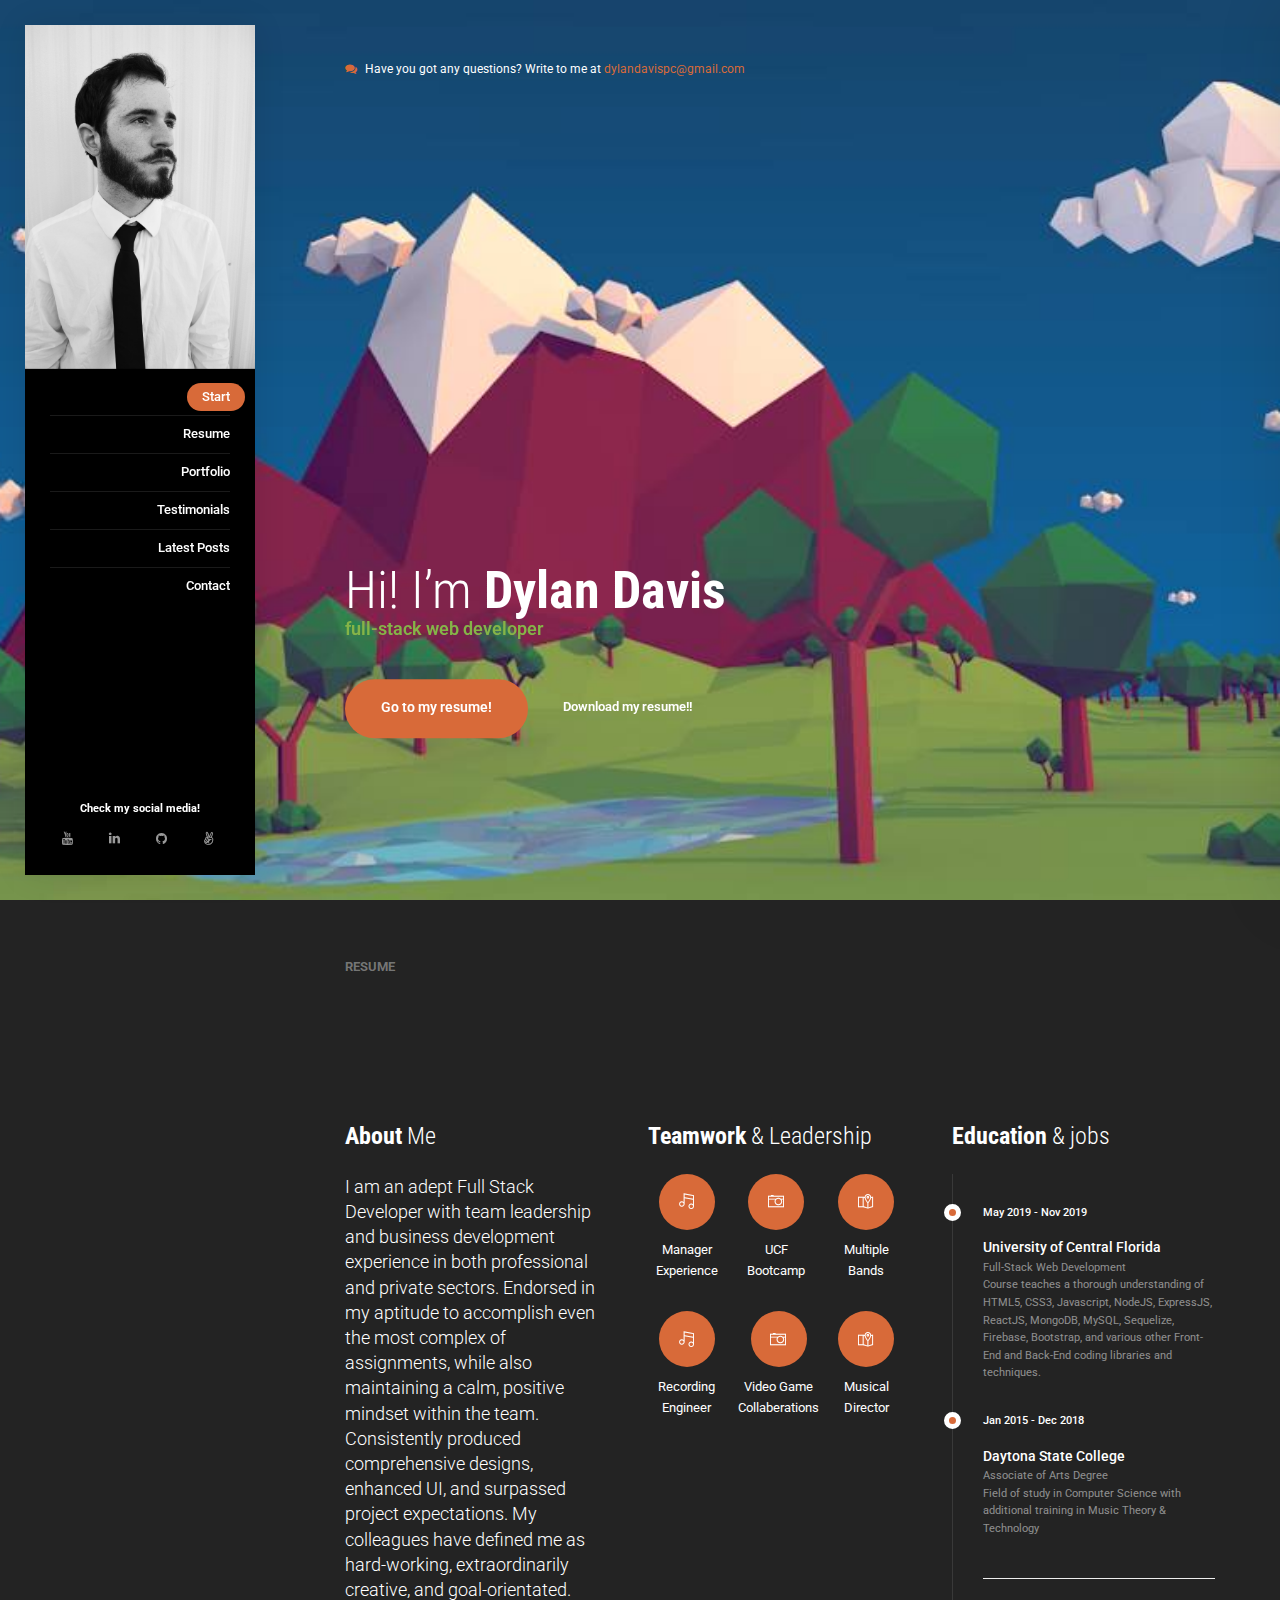
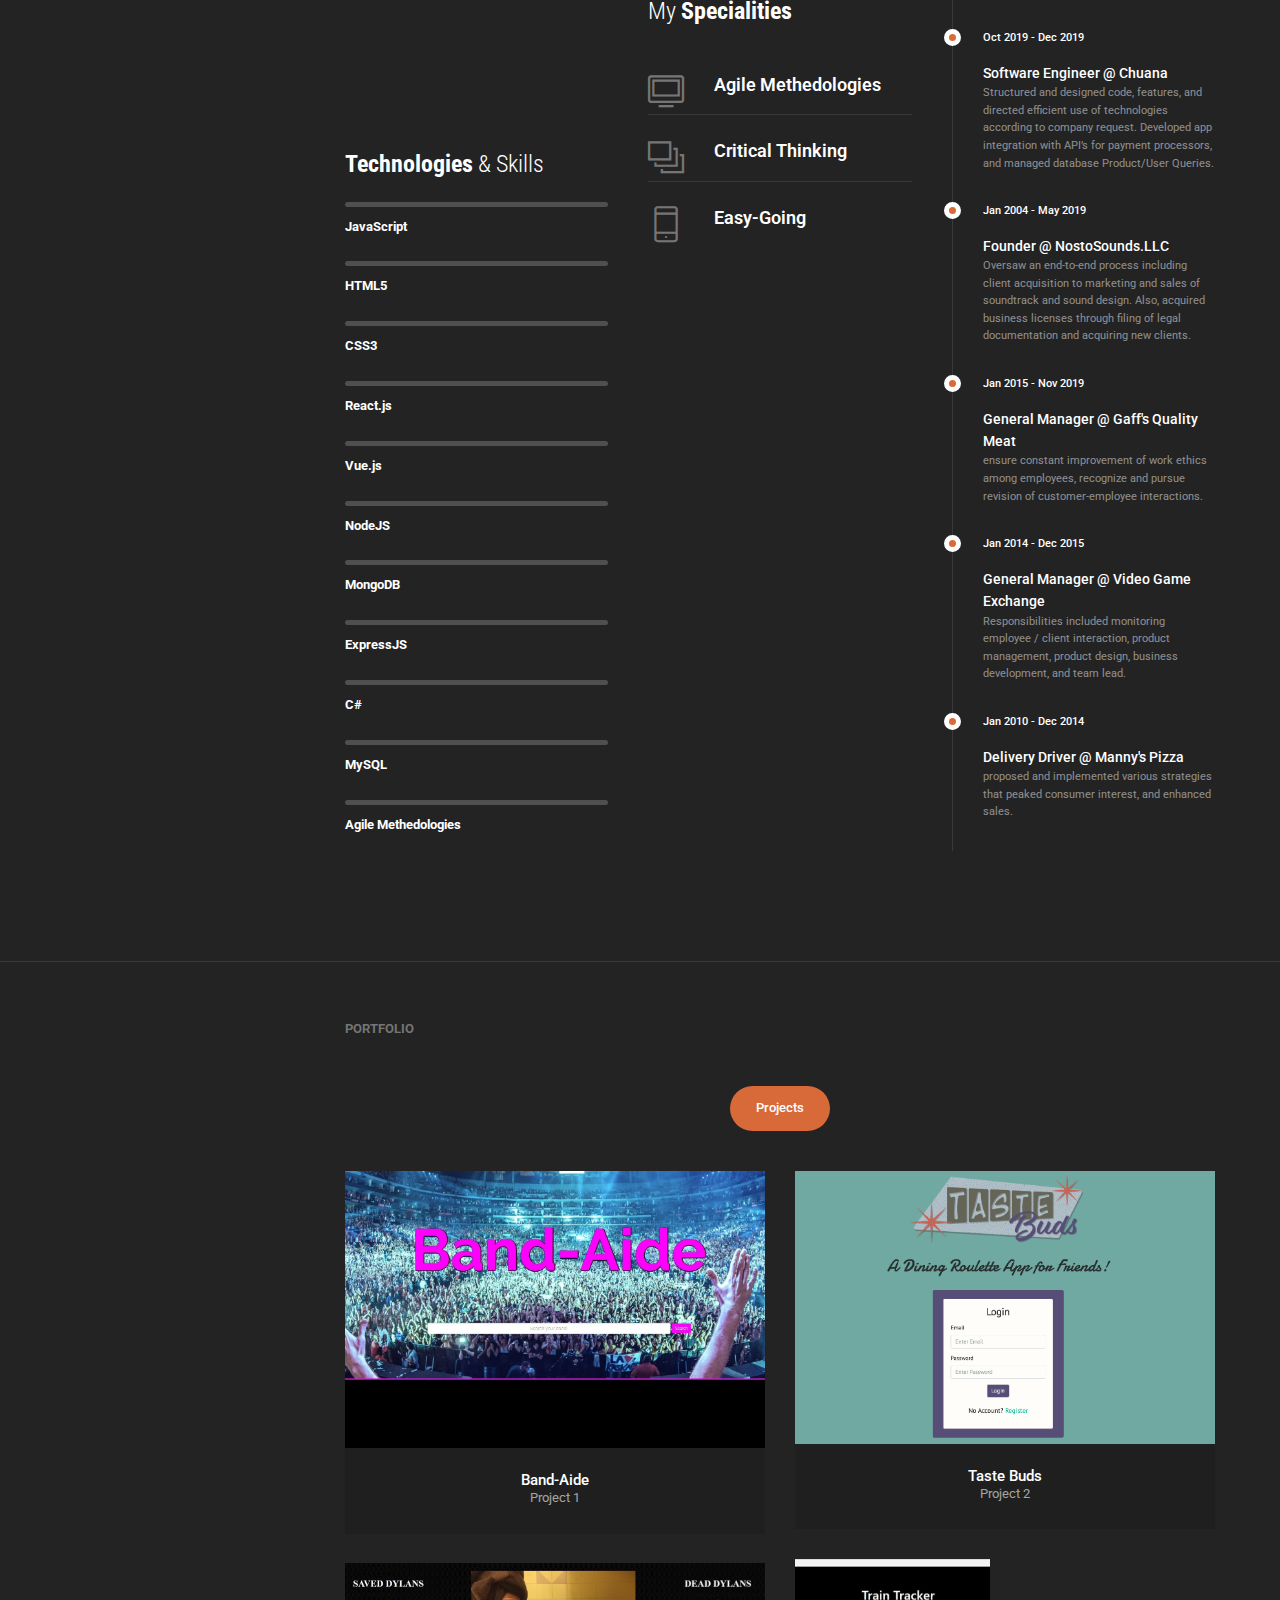
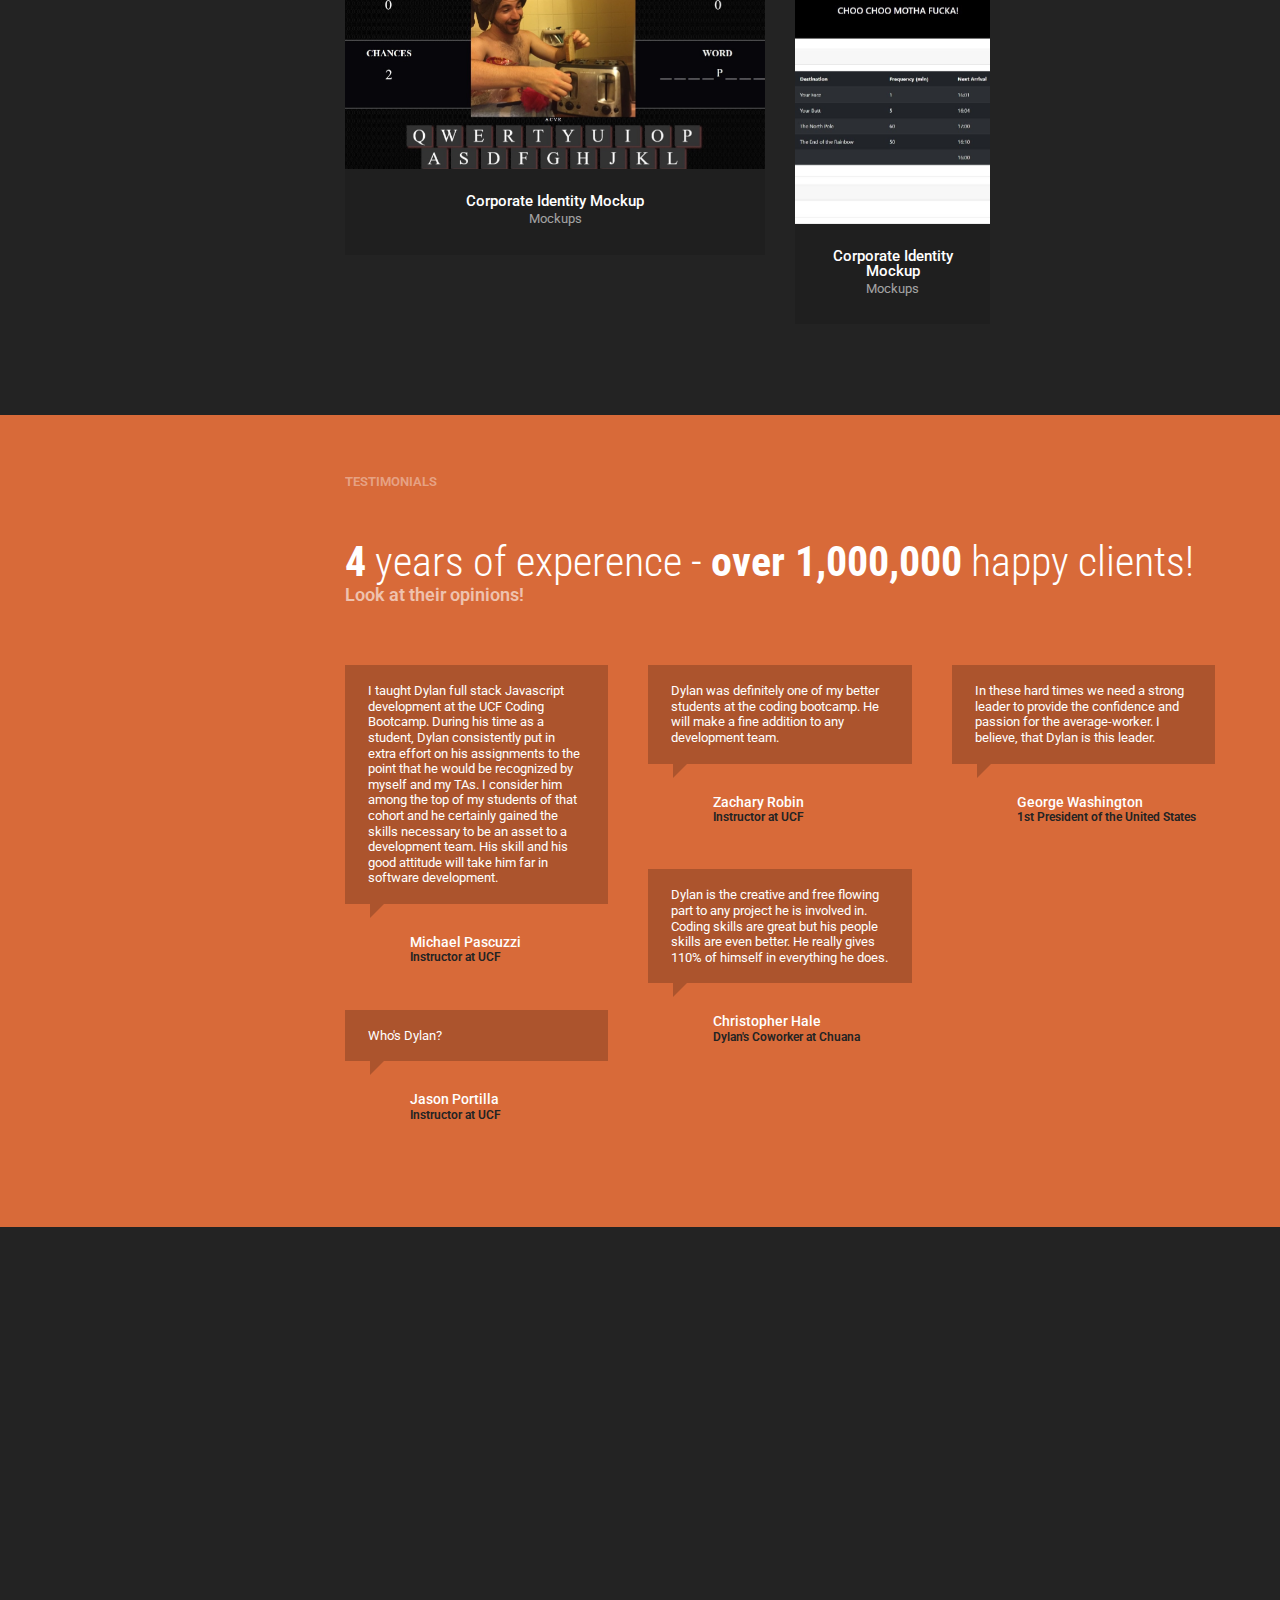
==== commit 0b471a36: "make the student-success coach happy..." ====
--- a/index.html
+++ b/index.html
@@ -221,7 +221,12 @@
                             <strong>Agile Methedologies</strong>
                         </div>
                     </div>
-                    <!-- Resume Box / Hobbies -->
+
+
+                </div>
+                <div class="col-md-4 col-sm-6 col-xs-12">
+
+                                        <!-- Resume Box / Hobbies -->
                     <div class="resume-box">
                         <span class="icon animated" data-animation="fadeInDown"><i class="ti-music-alt text-tertiary"></i></span>
                         <h4><strong>Teamwork</strong> &amp; Leadership</h4>
@@ -265,9 +270,6 @@
                         </ul>
                     </div>
 
-                </div>
-                <div class="col-md-4 col-sm-6 col-xs-12">
-
 
                     <!-- Resume Box / Specilities -->
                     <div class="resume-box">
@@ -278,23 +280,23 @@
                             <span class="speciality-icon"><i class="text-muted-2x ti-desktop"></i></span>
                             <div class="speciality-content">
                                 <h5 class="margin-b-0">Agile Methedologies</h5>
-                                <p class="speciaity-description">Frequently complete sprints, while </p>
+                                <!-- <p class="speciaity-description">Frequently complete sprints, while </p> -->
                             </div>
                         </div>
                         <!-- Speciality -->
                         <div class="speciality">
                             <span class="speciality-icon"><i class="text-muted-2x ti-layers-alt"></i></span>
                             <div class="speciality-content">
-                                <h5 class="margin-b-0">Back-End Development</h5>
-                                <p class="speciaity-description">Great, modern website designes.</p>
+                                <h5 class="margin-b-0">Critical Thinking</h5>
+                                <!-- <p class="speciaity-description">Great, modern website designes.</p> -->
                             </div>
                         </div>
                         <!-- Speciality -->
                         <div class="speciality">
                             <span class="speciality-icon"><i class="text-muted-2x ti-mobile"></i></span>
                             <div class="speciality-content">
-                                <h5 class="margin-b-0">Web Design</h5>
-                                <p class="speciaity-description">Great, modern website designes.</p>
+                                <h5 class="margin-b-0">Easy-Going</h5>
+                                <!-- <p class="speciaity-description">Great, modern website designes.</p> -->
                             </div>
                         </div>
                     </div>
@@ -557,19 +559,7 @@
                           </div>
                       </div>
                     </div>
-                    <!-- Testimonial -->
-                    <div class="testimonial testimonial-dark">
-                            <div class="testimonial-content font-alt">
-                                    Dylan is the creative and free flowing part to any project he is involved in. Coding skills are great but his people skills are even better. He really gives 110% of himself in everything he does.
-                            </div>
-                            <div class="testimonial-author testimonial-with-photo">
-                                <div class="testimonial-photo animated" data-animation="zoomIn"><img class="img-circle" src="assets/img/photos/testimonial-avatar02.jpg" alt="" /></div>
-                                <div class="testimonial-author-txt">
-                                    <span class="name">Christopher Hale</span>
-                                    <span class="caption text-secondary">Dylan's Coworker at Chuana</span>
-                                </div>
-                            </div>
-                          </div>
+                    
                 </div>
                 <div class="col-lg-4 col-sm-6">
                     <!-- Testimonial -->
@@ -585,6 +575,19 @@
                           </div>
                       </div>
                     </div>
+                    <!-- Testimonial -->
+                    <div class="testimonial testimonial-dark">
+                            <div class="testimonial-content font-alt">
+                                    Dylan is the creative and free flowing part to any project he is involved in. Coding skills are great but his people skills are even better. He really gives 110% of himself in everything he does.
+                            </div>
+                            <div class="testimonial-author testimonial-with-photo">
+                                <div class="testimonial-photo animated" data-animation="zoomIn"><img class="img-circle" src="assets/img/photos/testimonial-avatar02.jpg" alt="" /></div>
+                                <div class="testimonial-author-txt">
+                                    <span class="name">Christopher Hale</span>
+                                    <span class="caption text-secondary">Dylan's Coworker at Chuana</span>
+                                </div>
+                            </div>
+                        </div>
                 </div>
                 <div class="col-lg-4 col-sm-6">
                     <!-- Testimonial -->
